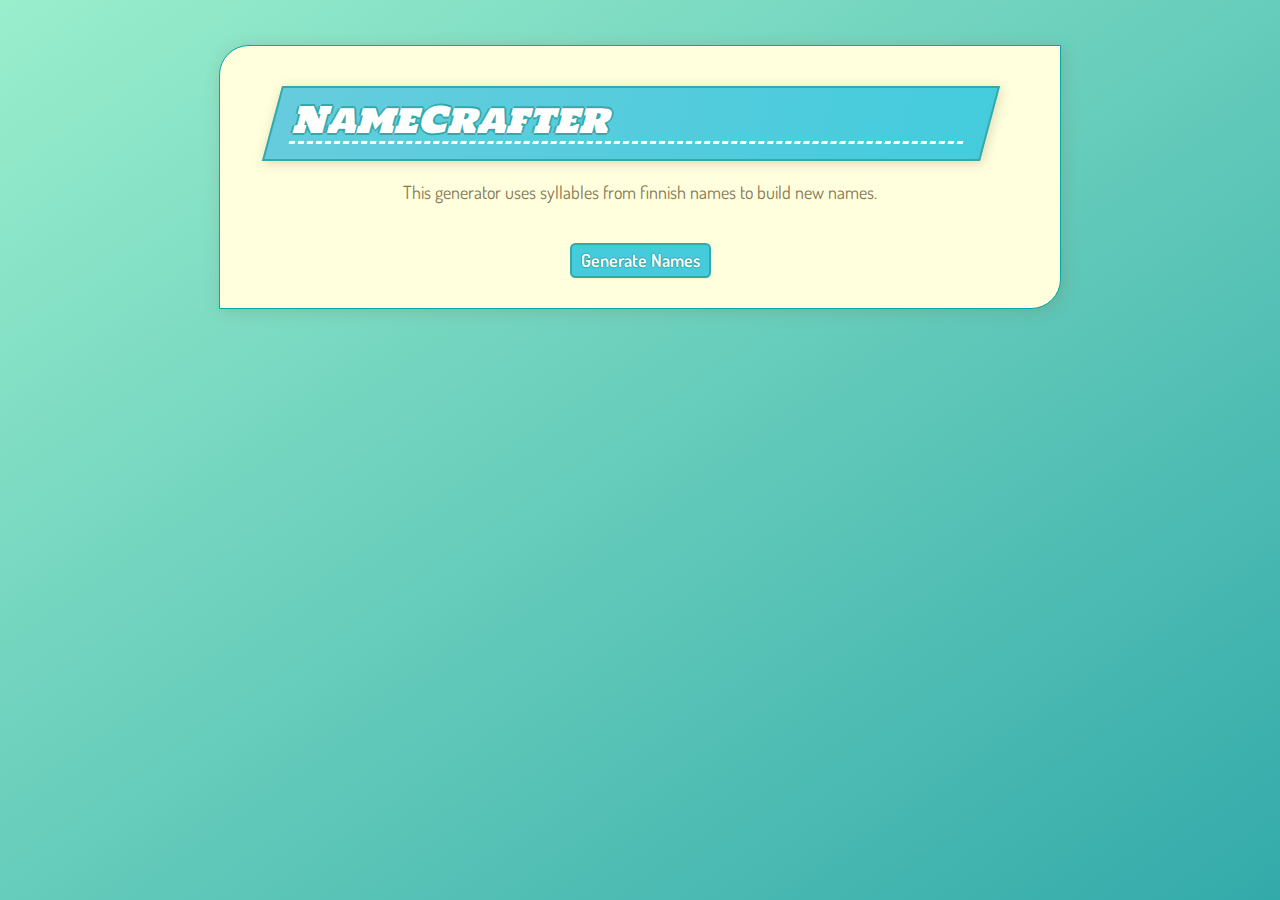
==== index.html @ 1506bfa1 "Initial Commit" ====
<!DOCTYPE html>
<html lang="en">
    <head>
        <meta charset="UTF-8" />
        <title>NameCrafter</title>
        <link rel="preconnect" href="https://fonts.googleapis.com">
        <link rel="preconnect" href="https://fonts.gstatic.com" crossorigin>
        <link href="https://fonts.googleapis.com/css2?family=Dosis:wght@200..800&family=Holtwood+One+SC&display=swap" rel="stylesheet">
        <link rel="stylesheet" href="css/styles.css" />
        <script src="js/jquery-3.7.1.min.js"></script>
        <script src="plugin/namecrafter-1.0.js"></script>
        <script src="js/script.js"></script>
    </head>
    <body>
        <div id="container">
            <h1>NameCrafter</h1>
            <p>This generator uses syllables from finnish names to build new names.</p>
            <div id="mainDiv"></div>
            <br />
            <button id="male_names">Generate Names</button>
        </div>
    </body>
</html>
---- css/styles.css ----
html, body {
    margin: 0;
    padding: 0;
    position: relative;
    min-height: 100%;
}

body {
    color: #875;
    background-color: #9ec;
    background-image: linear-gradient(to bottom right, #9ec, #3aa);
    background-size: 100%; 
    font-family: "Dosis", sans-serif;
    font-optical-sizing: auto;
    font-weight: 400;
    font-style: normal;
    font-size: 18px;
}

#container {
    width: 85%;
    max-width: 800px;
    margin: 2.5em auto 4em;
    padding: 10px 20px 30px;
    background-color: #ffd; 
    text-align: center;
    box-shadow: 2px 2px 15px rgb(136, 119, 85, 0.3);
    border-radius: 30px 0;
    border: solid 1px #0aa;
    
}

button {
    padding: 0.2em 0.5em 0.3em;
    background-color: #4cd;
    border: solid 2px #3aa;
    color: #fff;
    font-family: inherit;
    font-weight: 600;
    font-size: 1em;
    border-radius: 0.3em;
    text-shadow: -1px 0 #3aa, 0 1px #3aa, 1px 0 #3aa, 0 -1px #3aa;
    box-shadow: 1px 1px 2px rgb(136, 119, 85, 0.1);
    transition: background-color 0.5s;
}

button:hover {
    background-color: #5de;
    box-shadow: 1px 1px 2px rgb(136, 119, 85, 0.3);
}

button:active {
    background-color: #3bc;
    border: solid 2px #09a;
    color: #fff;
    box-shadow: 2px 2px 3px rgb(136, 119, 85, 0.5);
}

h1 {
    margin: 30px 50px 20px 32px;
    padding: 10px 20px 5px;
    background-color: #6cd;
    background-image: linear-gradient(to right, #6cd , #4cd);
    color: #fff;
    transform: skewX(-15deg);
    font-family: "Holtwood One SC", serif;
    font-weight: 400;
    font-style: normal;
    font-size: 2em;
    text-align: left;
    text-shadow: -2px 0 #3aa, 0 2px #3aa, 2px 0 #3aa, 0 -2px #3aa;
    border: solid 2px #3aa;
    box-shadow: 2px 2px 10px rgb(136, 119, 85, 0.3);
    line-height: 1.2em;
}

h1::after { 
    content: " ";
    display: block;
    border-bottom: #fff 3px dashed;
    max-height: 0;
    margin: 0 0 10px;
    padding: 0;
    
}
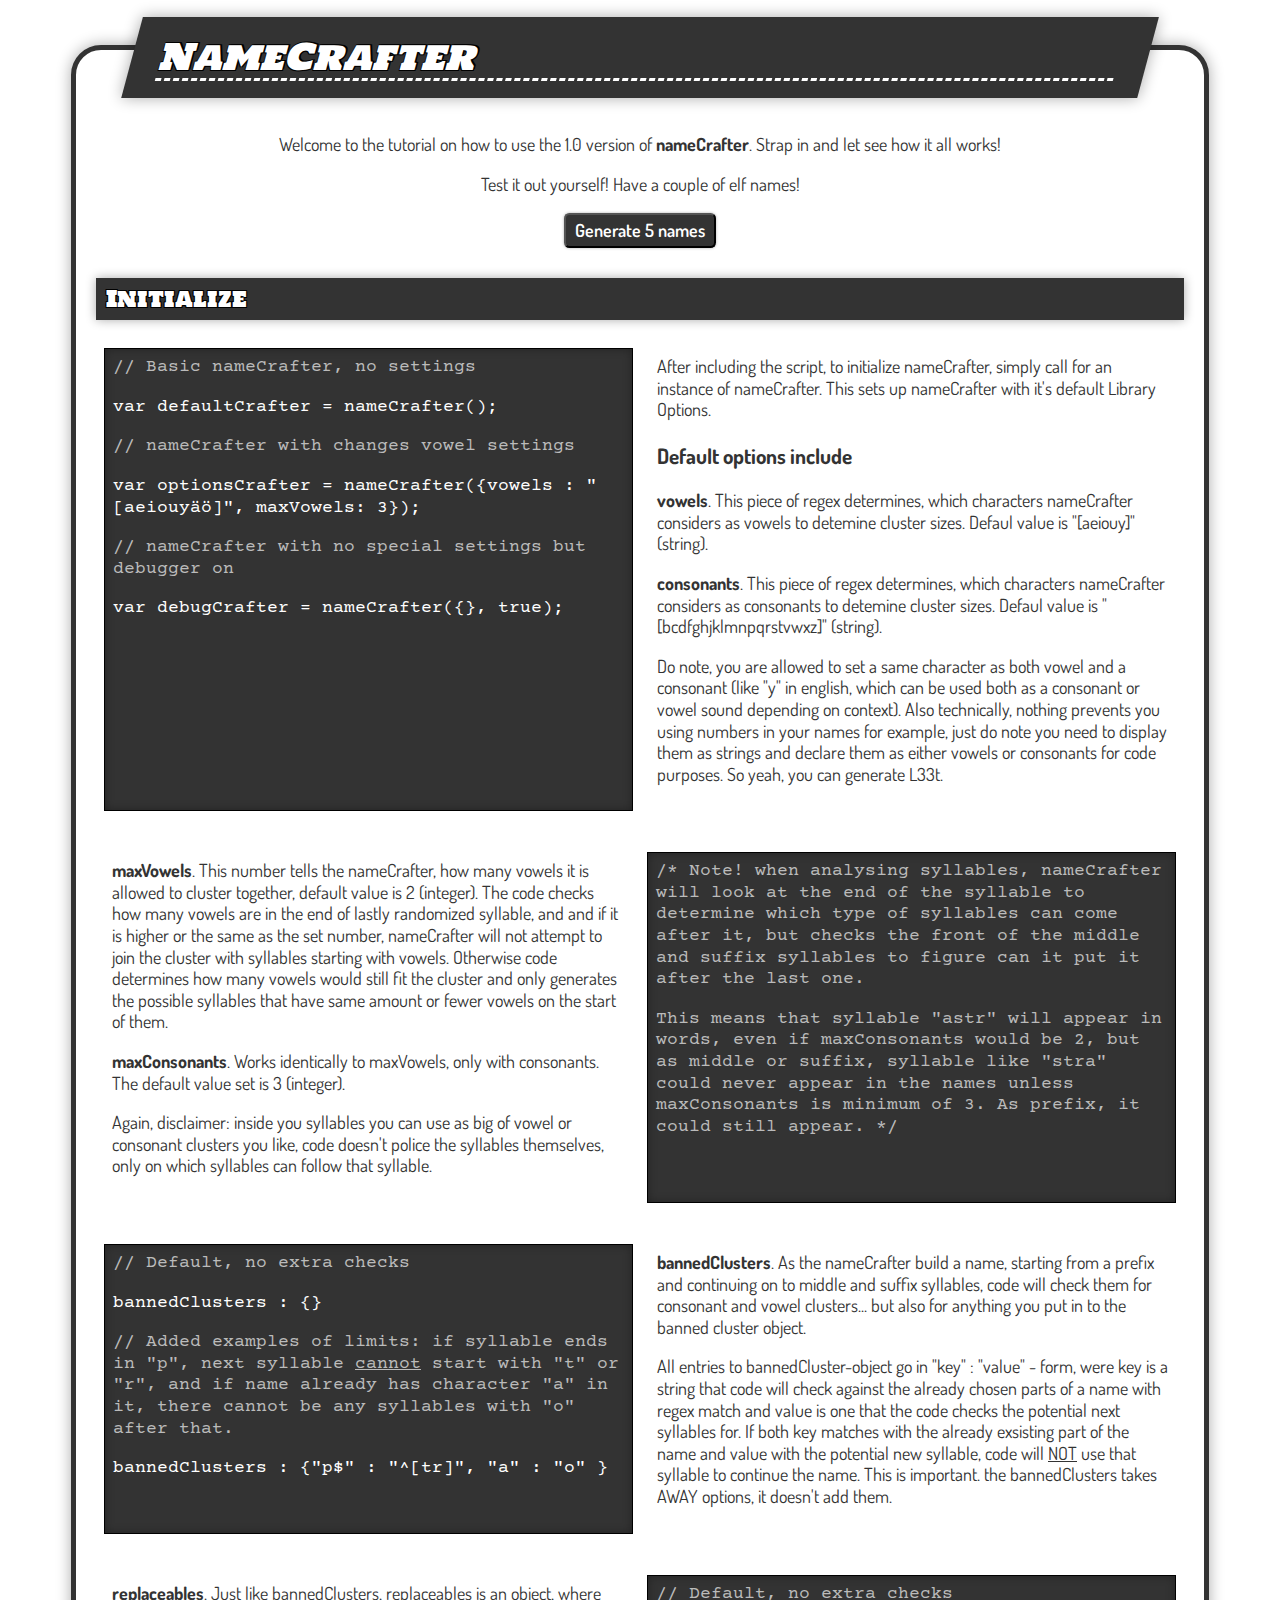
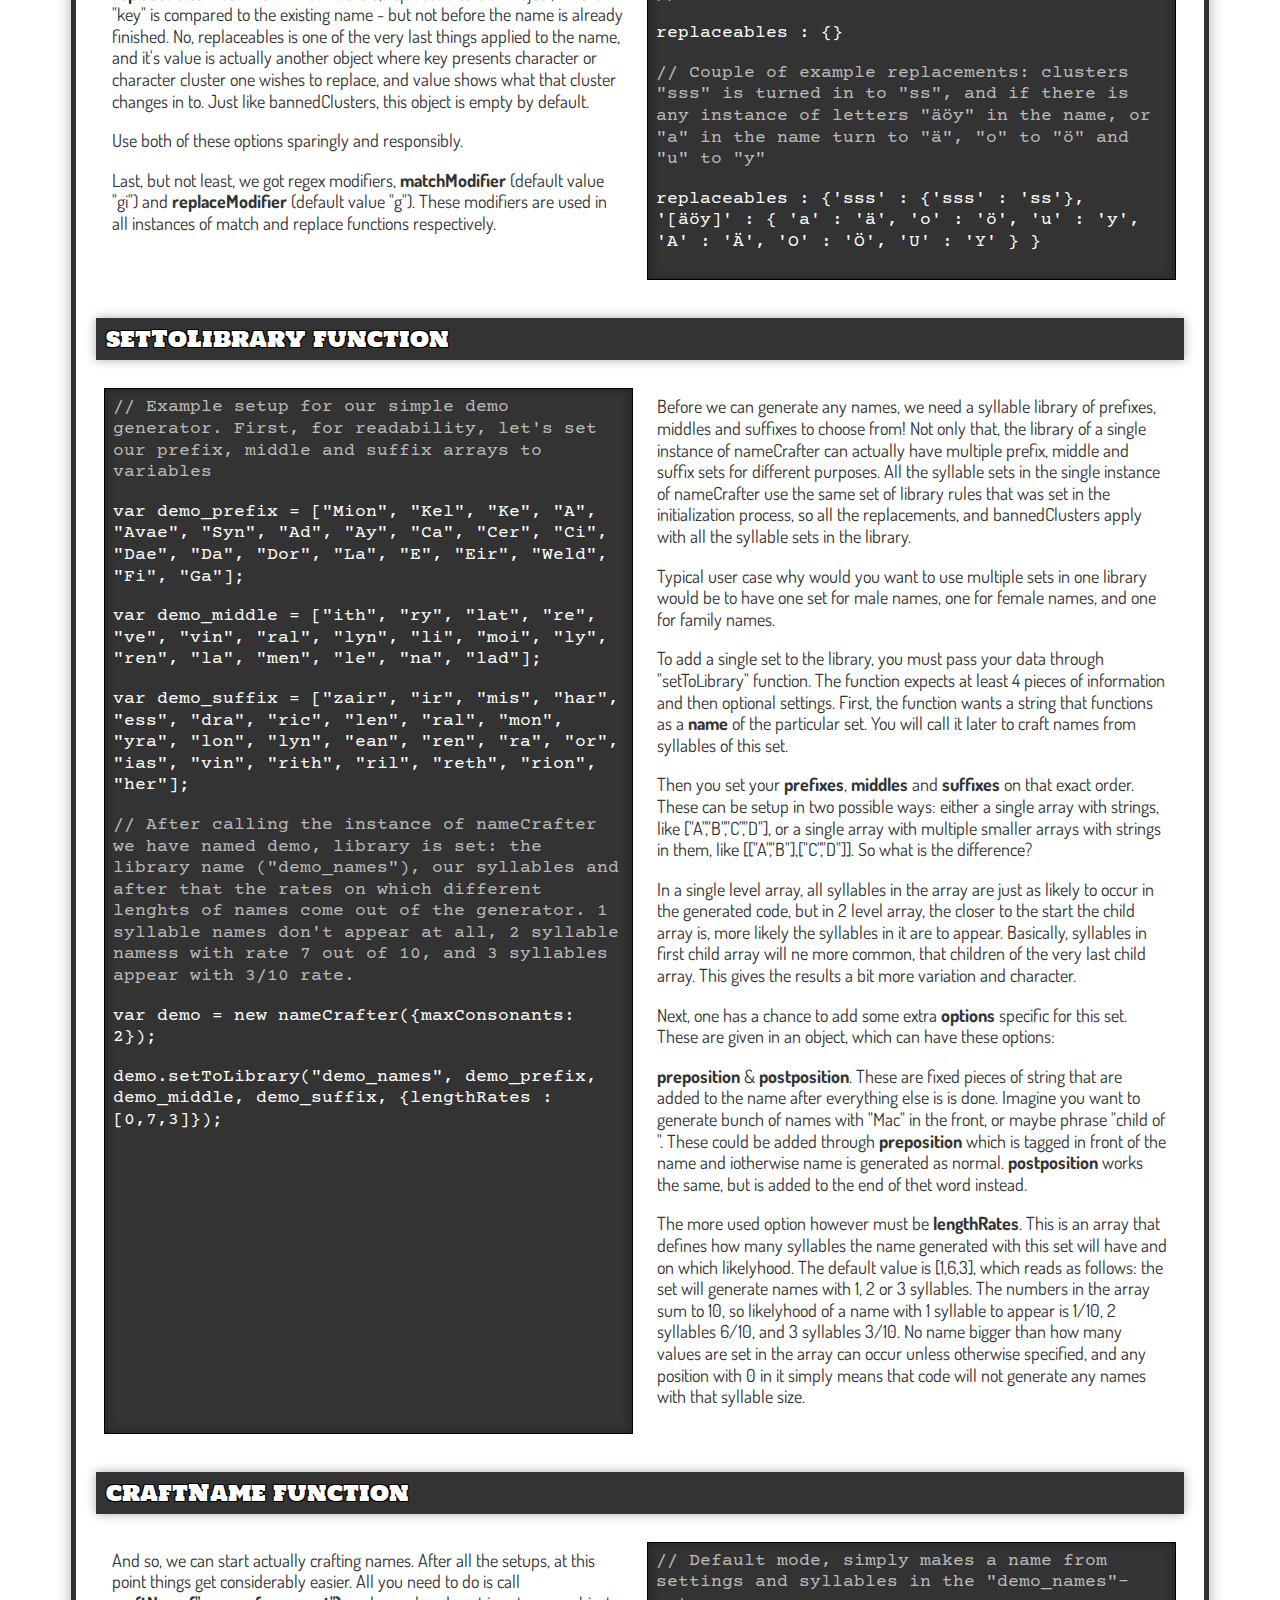
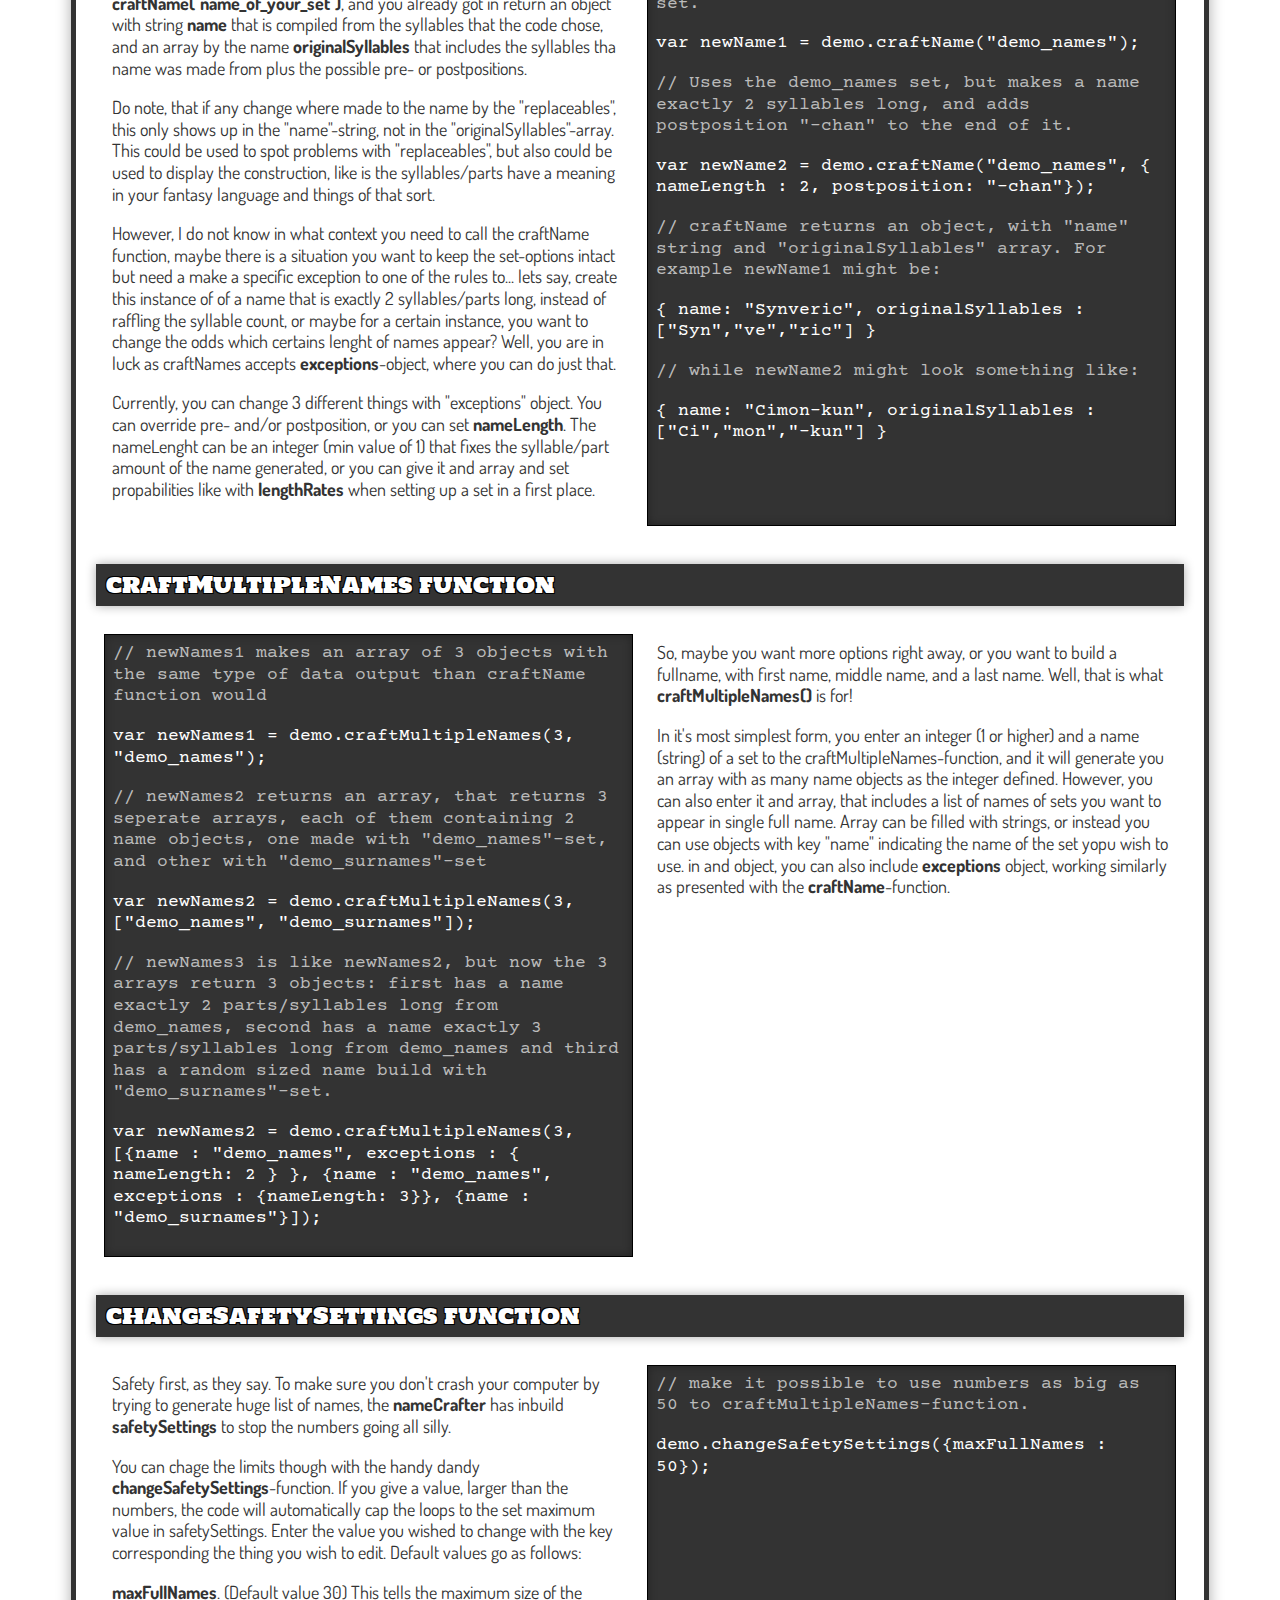
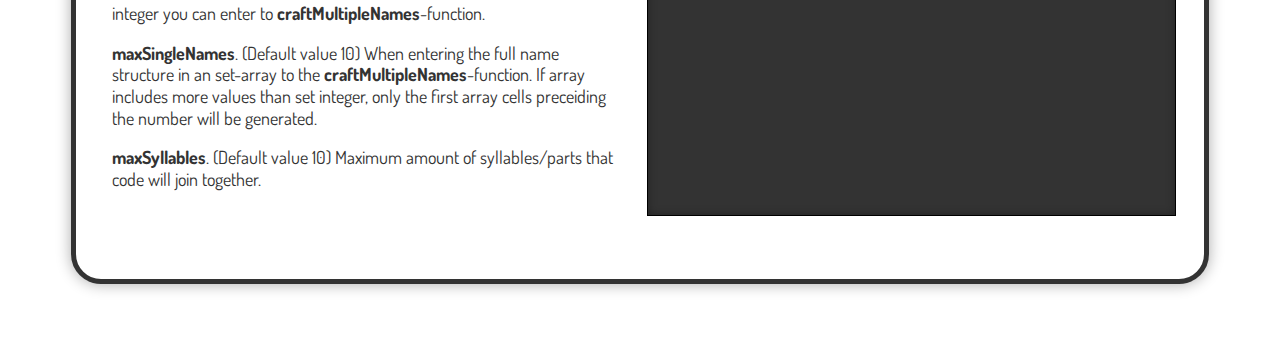
==== commit bbc31360: "Version 1.0" ====
--- a/index.html
+++ b/index.html
@@ -1,23 +1,216 @@
-<!DOCTYPE html>
+<!doctype html>
 <html lang="en">
     <head>
         <meta charset="UTF-8" />
         <title>NameCrafter</title>
-        <link rel="preconnect" href="https://fonts.googleapis.com">
-        <link rel="preconnect" href="https://fonts.gstatic.com" crossorigin>
-        <link href="https://fonts.googleapis.com/css2?family=Dosis:wght@200..800&family=Holtwood+One+SC&display=swap" rel="stylesheet">
+        <link rel="preconnect" href="https://fonts.googleapis.com" />
+        <link rel="preconnect" href="https://fonts.gstatic.com" crossorigin />
+        <link
+            href="https://fonts.googleapis.com/css2?family=Dosis:wght@200..800&family=Courier+Prime&family=Holtwood+One+SC&display=swap"
+            rel="stylesheet" />
         <link rel="stylesheet" href="css/styles.css" />
         <script src="js/jquery-3.7.1.min.js"></script>
         <script src="plugin/namecrafter-1.0.js"></script>
-        <script src="js/script.js"></script>
+        <script src="js/demo.js"></script>
     </head>
     <body>
         <div id="container">
             <h1>NameCrafter</h1>
-            <p>This generator uses syllables from finnish names to build new names.</p>
-            <div id="mainDiv"></div>
-            <br />
-            <button id="male_names">Generate Names</button>
+            <p>
+                Welcome to the tutorial on how to use the 1.0 version of <b>nameCrafter</b>. Strap in and let see how it all works!
+            </p>
+            <p>Test it out yourself! Have a couple of elf names!</p>
+            <div id="intro_demo"></div>
+            <button id="demo_1">Generate 5 names</button>
+            <h2>Initialize</h2>
+            <div class="row">
+                <code class="column">
+                    <p class="comment">// Basic nameCrafter, no settings</p>
+                    <p>var defaultCrafter = nameCrafter();</p>
+                    <p class="comment">// nameCrafter with changes vowel settings</p>
+                    <p>var optionsCrafter = nameCrafter({vowels : "[aeiouyäö]", maxVowels: 3});</p>
+                    <p class="comment">// nameCrafter with no special settings but debugger on</p>
+                    <p>var debugCrafter = nameCrafter({}, true);</p>
+                </code>
+                <div class="column">
+                    <p>
+                        After including the script, to initialize nameCrafter, simply call for an instance of nameCrafter. This sets up nameCrafter with it's default Library Options.
+                    </p>
+                    <h3>Default options include</h3>
+                    <p>
+                        <b>vowels</b>. This piece of regex determines, which characters nameCrafter considers as vowels to detemine cluster sizes. Defaul value is "[aeiouy]" (string).
+                    </p>
+                    <p>
+                        <b>consonants</b>. This piece of regex determines, which characters nameCrafter considers as consonants to detemine cluster sizes. Defaul value is "[bcdfghjklmnpqrstvwxz]" (string).
+                    </p>
+                    <p>
+                        Do note, you are allowed to set a same character as both vowel and a consonant (like "y" in english, which can be used both as a consonant or vowel sound depending on context). Also technically, nothing prevents you using numbers in your names for example, just do note you need to display them as strings and declare them as either vowels or consonants for code purposes. So yeah, you can generate L33t.
+                    </p>
+                </div>
+            </div>
+            <div class="row">
+                <div class="column">
+                    <p>
+                        <b>maxVowels</b>. This number tells the nameCrafter, how many vowels it is allowed to cluster together, default value is 2 (integer). The code checks how many vowels are in the end of lastly randomized syllable, and and if it is higher or the same as the set number, nameCrafter will not attempt to join the cluster with syllables starting with vowels. Otherwise code determines how many vowels would still fit the cluster and only generates the possible syllables that have same amount or fewer vowels on the start of them.  
+                    </p>
+                    <p>
+                        <b>maxConsonants</b>. Works identically to maxVowels, only with consonants. The default value set is 3 (integer).
+                    </p>
+                    <p>Again, disclaimer: inside you syllables you can use as big of vowel or consonant clusters you like, code doesn't police the syllables themselves, only on which syllables can follow that syllable.</p>
+                </div>
+                <code class="column">
+                    <p class="comment">/* Note! when analysing syllables, nameCrafter will look at the end of the syllable to determine which type of syllables can come after it, but checks the front of the middle and suffix syllables to figure can it put it after the last one.</p>
+                    <p class="comment"> This means that syllable "astr" will appear in words, even if maxConsonants would be 2, but as middle or suffix, syllable like "stra" could never appear in the names unless maxConsonants is minimum of 3. As prefix, it could still appear. */</p> 
+                </code>
+            </div>
+            <div class="row">
+                <code class="column">
+                    <p class="comment">// Default, no extra checks </p>
+                    <p>bannedClusters : {}</p>
+                    <p class="comment">// Added examples of limits: if syllable ends in "p", next syllable <u>cannot</u> start with "t" or "r", and if name already has character "a" in it, there cannot be any syllables with "o" after that.</p>
+                    <p>bannedClusters : {"p$" : "^[tr]", "a" : "o" }
+                    </p>
+                </code>
+                <div class="column">
+                    <p>
+                        <b>bannedClusters</b>. As the nameCrafter build a name, starting from a prefix and continuing on to middle and suffix syllables, code will check them for consonant and vowel clusters... but also for anything you put in to the banned cluster object. 
+                    </p>
+                    <p>
+                        All entries to bannedCluster-object go in "key" : "value" - form, were key is a string that code will check against the already chosen parts of a name with regex match and value is one that the code checks the potential next syllables for. If both key matches with the already exsisting part of the name and value with the potential new syllable, code will <u>NOT</u> use that syllable to continue the name. This is important. the bannedClusters takes AWAY options, it doesn't add them.
+                    </p>
+                </div>
+            </div>
+            <div class="row">
+                <div class="column">
+                    <p>
+                        <b>replaceables</b>. Just like bannedClusters, replaceables is an object, where "key" is compared to the existing name - but not before the name is already finished. No, replaceables is one of the very last things applied to the name, and it's value is actually another object where key presents character or character cluster one wishes to replace, and value shows what that cluster changes in to. Just like bannedClusters, this object is empty by default.
+                    </p>
+                    <p>
+                        Use both of these options sparingly and responsibly.
+                    </p>
+                    <p>
+                        Last, but not least, we got regex modifiers, <b>matchModifier</b> (default value "gi") and <b>replaceModifier</b> (default value "g"). These modifiers are used in all instances of match and replace functions respectively.
+                    </p>
+                </div>
+                <code class="column">
+                    <p class="comment">// Default, no extra checks </p>
+                    <p>replaceables : {}</p>
+                    <p class="comment">// Couple of example replacements: clusters "sss" is turned in to "ss", and if there is any instance of letters "äöy" in the name, or "a" in the name turn to "ä", "o" to "ö" and "u" to "y"</p>
+                    <p>replaceables : {'sss' : {'sss' : 'ss'}, '[äöy]' : { 'a' : 'ä', 'o' : 'ö', 'u' : 'y', 'A' : 'Ä', 'O' : 'Ö', 'U' : 'Y' } }</p>
+                </code>
+            </div>
+            <h2>setToLibrary function</h2>
+            <div class="row">
+                <code class="column">
+                    <p class="comment">// Example setup for our simple demo generator. First, for readability, let's set our prefix, middle and suffix arrays to variables</p>
+                    <p>
+                        var demo_prefix = ["Mion", "Kel", "Ke", "A", "Avae", "Syn", "Ad", "Ay", "Ca", "Cer", "Ci", "Dae", "Da", "Dor", "La", "E", "Eir", "Weld", "Fi", "Ga"];
+                    </p>
+                    <p>
+                        var demo_middle = ["ith", "ry", "lat", "re", "ve", "vin", "ral", "lyn", "li", "moi", "ly", "ren", "la", "men", "le", "na", "lad"];
+                    </p>
+                    <p>
+                        var demo_suffix = ["zair", "ir", "mis", "har", "ess", "dra", "ric", "len", "ral", "mon", "yra", "lon", "lyn", "ean", "ren", "ra", "or", "ias", "vin", "rith", "ril", "reth", "rion", "her"];
+                    </p>
+                    <p class="comment">// After calling the instance of nameCrafter we have named demo, library is set: the library name ("demo_names"), our syllables and after that the rates on which different lenghts of names come out of the generator. 1 syllable names don't appear at all, 2 syllable namess with rate 7 out of 10, and 3 syllables appear with 3/10 rate.</p>
+                    <p>
+                        var demo = new nameCrafter({maxConsonants: 2});
+                    </p>
+                    <p>
+                        demo.setToLibrary("demo_names", demo_prefix, demo_middle, demo_suffix, {lengthRates : [0,7,3]});
+                    </p>
+                </code>
+                <div class="column">
+                    <p>
+                        Before we can generate any names, we need a syllable library of prefixes, middles and suffixes to choose from! Not only that, the library of a single instance of nameCrafter can actually have multiple prefix, middle and suffix sets for different purposes. All the syllable sets in the single instance of nameCrafter use the same set of library rules that was set in the initialization process, so all the replacements, and bannedClusters apply with all the syllable sets in the library.
+                    </p>
+                    <p>
+                        Typical user case why would you want to use multiple sets in one library would be to have one set for male names, one for female names, and one for family names. 
+                    </p>
+                    <p>
+                        To add a single set to the library, you must pass your data through "setToLibrary" function. The function expects at least 4 pieces of information and then optional settings. First, the function wants a string that functions as a <b>name</b> of the particular set. You will call it later to craft names from syllables of this set.
+                    </p>
+                    <p>
+                        Then you set your <b>prefixes</b>, <b>middles</b> and <b>suffixes</b> on that exact order. These can be setup in two possible ways: either a single array with strings, like ["A","B","C","D"], or a single array with multiple smaller arrays with strings in them, like [["A","B"],["C","D"]]. So what is the difference?
+                    </p>
+                    <p>
+                        In a single level array, all syllables in the array are just as likely to occur in the generated code, but in 2 level array, the closer to the start the child array is, more likely the syllables in it are to appear. Basically, syllables in first child array will ne more common, that children of the very last child array. This gives the results a bit more variation and character.
+                    </p>
+                    <p>
+                        Next, one has a chance to add some extra <b>options</b> specific for this set. These are given in an object, which can have these options: 
+                    </p>
+                    <p>
+                        <b>preposition</b> & <b>postposition</b>. These are fixed pieces of string that are added to the name after everything else is is done. Imagine you want to generate bunch of names with "Mac" in the front, or maybe phrase "child of ". These could be added through <b>preposition</b> which is tagged in front of the name and iotherwise name is generated as normal. <b>postposition</b> works the same, but is added to the end of thet word instead.
+                    </p>
+                    <p>
+                        The more used option however must be <b>lengthRates</b>. This is an array that defines how many syllables the name generated with this set will have and on which likelyhood. The default value is [1,6,3], which reads as follows: the set will generate names with 1, 2 or 3 syllables. The numbers in the array sum to 10, so likelyhood of a name with 1 syllable to appear is 1/10, 2 syllables 6/10, and 3 syllables 3/10. No name bigger than how many values are set in the array can occur unless otherwise specified, and any position with 0 in it simply means that code will not generate any names with that syllable size. 
+                    </p>
+                </div>
+            </div>
+            <h2>craftName function</h2>
+            <div class="row">
+                <div class="column">
+                    <p>
+                        And so, we can start actually crafting names. After all the setups, at this point things get considerably easier. All you need to do is call <b>craftName("name_of_your_set")</b>, and you already got in return an object with string <b>name</b> that is compiled from the syllables that the code chose, and an array by the name <b>originalSyllables</b> that includes the syllables tha name was made from plus the possible pre- or postpositions.
+                    </p>
+                    <p>
+                        Do note, that if any change where made to the name by the "replaceables", this only shows up in the "name"-string, not in the "originalSyllables"-array. This could be used to spot problems with "replaceables", but also could be used to display the construction, like is the syllables/parts have a meaning in your fantasy language and things of that sort. 
+                    </p>
+                    <p>
+                        However, I do not know in what context you need to call the craftName function, maybe there is a situation you want to keep the set-options intact but need a make a specific exception to one of the rules to... lets say, create this instance of of a name that is exactly 2 syllables/parts long, instead of raffling the syllable count, or maybe for a certain instance, you want to change the odds which certains lenght of names appear? Well, you are in luck as craftNames accepts <b>exceptions</b>-object, where you can do just that.
+                    </p>
+                    <p>
+                        Currently, you can change 3 different things with "exceptions" object. You can override pre- and/or postposition, or you can set <b>nameLength</b>. The nameLenght can be an integer (min value of 1) that fixes the syllable/part amount of the name generated, or you can give it and array and set propabilities like with <b>lengthRates</b> when setting up a set in a first place. 
+                    </p>
+                </div>
+                <code class="column">
+                    <p class="comment">// Default mode, simply makes a name from settings and syllables in the "demo_names"-set.</p>
+                    <p>
+                        var newName1 = demo.craftName("demo_names");
+                    </p>
+                    <p class="comment">// Uses the demo_names set, but makes a name exactly 2 syllables long, and adds postposition "-chan" to the end of it.</p>
+                    <p>
+                        var newName2 = demo.craftName("demo_names", { nameLength : 2, postposition: "-chan"});
+                    </p>
+                    <p class="comment">// craftName returns an object, with "name" string and "originalSyllables" array. For example newName1 might be:</p>
+                    <p>{ name: "Synveric", originalSyllables : ["Syn","ve","ric"] }</p>
+                    <p class="comment">// while newName2 might look something like:</p>
+                    <p>{ name: "Cimon-kun", originalSyllables : ["Ci","mon","-kun"] }</p>
+                </code>
+            </div>
+            <h2>craftMultipleNames function</h2>
+            <div class="row">
+                <code class="column">
+                    <p class="comment">// newNames1 makes an array of 3 objects with the same type of data output than craftName function would</p>
+                    <p>var newNames1 = demo.craftMultipleNames(3, "demo_names");</p>
+                    <p class="comment">// newNames2 returns an array, that returns 3 seperate arrays, each of them containing 2 name objects, one made with "demo_names"-set, and other with "demo_surnames"-set</p>
+                    <p>var newNames2 = demo.craftMultipleNames(3, ["demo_names", "demo_surnames"]);</p>
+                    <p class="comment">// newNames3 is like newNames2, but now the 3 arrays return 3 objects: first has a name exactly 2 parts/syllables long from demo_names, second has a name exactly 3 parts/syllables long from demo_names and third has a random sized name build with "demo_surnames"-set.</p>
+                    <p>var newNames2 = demo.craftMultipleNames(3, [{name : "demo_names", exceptions : { nameLength: 2 } }, {name : "demo_names", exceptions : {nameLength: 3}}, {name : "demo_surnames"}]);</p>
+                </code>
+                <div class="column">
+                    <p>
+                        So, maybe you want more options right away, or you want to build a fullname, with first name, middle name, and a last name. Well, that is what <b>craftMultipleNames()</b> is for! 
+                    </p>
+                    <p>
+                        In it's most simplest form, you enter an integer (1 or higher) and a name (string) of a set to the craftMultipleNames-function, and it will generate you an array with as many name objects as the integer defined. However, you can also enter it and array, that includes a list of names of sets you want to appear in single full name. Array can be filled with strings, or instead you can use objects with key "name" indicating the name of the set yopu wish to use. in and object, you can also include <b>exceptions</b> object, working similarly as presented with the <b>craftName</b>-function.
+                    </p>
+                </div>
+            </div>
+            <h2>changeSafetySettings function</h2>
+            <div class="row">
+                <div class="column">
+                    <p>Safety first, as they say. To make sure you don't crash your computer by trying to generate huge list of names, the <b>nameCrafter</b> has inbuild <b>safetySettings</b> to stop the numbers going all silly.</p>
+                    <p>You can chage the limits though with the handy dandy <b>changeSafetySettings</b>-function. If you give a value, larger than the numbers, the code will automatically cap the loops to the set maximum value in safetySettings. Enter the value you wished to change with the key corresponding the thing you wish to edit. Default values go as follows:</p>
+                    <p><b>maxFullNames</b>. (Default value 30) This tells the maximum size of the integer you can enter to <b>craftMultipleNames</b>-function.</p>
+                    <p><b>maxSingleNames</b>. (Default value 10) When entering the full name structure in an set-array to the <b>craftMultipleNames</b>-function. If array includes more values than set integer, only the first array cells preceiding the number will be generated.</p>
+                    <p><b>maxSyllables</b>. (Default value 10) Maximum amount of syllables/parts that code will join together.</p>
+                </div>
+                <code class="column">
+                    <p class="comment">// make it possible to use numbers as big as 50 to craftMultipleNames-function.</p>
+                    <p>demo.changeSafetySettings({maxFullNames : 50});</p>
+                </code>
+            </div>
         </div>
     </body>
 </html>
--- a/css/styles.css
+++ b/css/styles.css
@@ -1,4 +1,18 @@
-html, body {
+/* Variables */
+
+:root {
+    --black: #333;
+    --light_grey: #bbb;
+    --pure_white: #fff;
+    --pure_black: #000;
+    --dark_grey: #555;
+    --shadow: rgb(0, 0, 0, 0.33);
+}
+
+/* Base elements */
+
+html,
+body {
     margin: 0;
     padding: 0;
     position: relative;
@@ -6,10 +20,9 @@
 }
 
 body {
-    color: #875;
-    background-color: #9ec;
-    background-image: linear-gradient(to bottom right, #9ec, #3aa);
-    background-size: 100%; 
+    color: var(--black);
+    background-color: var(--pure_white);
+    background-size: 100%;
     font-family: "Dosis", sans-serif;
     font-optical-sizing: auto;
     font-weight: 400;
@@ -17,69 +30,122 @@
     font-size: 18px;
 }
 
-#container {
-    width: 85%;
-    max-width: 800px;
-    margin: 2.5em auto 4em;
-    padding: 10px 20px 30px;
-    background-color: #ffd; 
-    text-align: center;
-    box-shadow: 2px 2px 15px rgb(136, 119, 85, 0.3);
-    border-radius: 30px 0;
-    border: solid 1px #0aa;
-    
-}
-
-button {
-    padding: 0.2em 0.5em 0.3em;
-    background-color: #4cd;
-    border: solid 2px #3aa;
-    color: #fff;
-    font-family: inherit;
-    font-weight: 600;
-    font-size: 1em;
-    border-radius: 0.3em;
-    text-shadow: -1px 0 #3aa, 0 1px #3aa, 1px 0 #3aa, 0 -1px #3aa;
-    box-shadow: 1px 1px 2px rgb(136, 119, 85, 0.1);
-    transition: background-color 0.5s;
-}
-
-button:hover {
-    background-color: #5de;
-    box-shadow: 1px 1px 2px rgb(136, 119, 85, 0.3);
-}
-
-button:active {
-    background-color: #3bc;
-    border: solid 2px #09a;
-    color: #fff;
-    box-shadow: 2px 2px 3px rgb(136, 119, 85, 0.5);
-}
+/* Text Elements */
 
 h1 {
-    margin: 30px 50px 20px 32px;
-    padding: 10px 20px 5px;
-    background-color: #6cd;
-    background-image: linear-gradient(to right, #6cd , #4cd);
-    color: #fff;
+    margin: -1.2em 1em 1em;
+    padding: 0.5em 0.8em 0.2em;
+    background-color: var(--black);
+    color: var(--pure_white);
     transform: skewX(-15deg);
     font-family: "Holtwood One SC", serif;
     font-weight: 400;
     font-style: normal;
     font-size: 2em;
     text-align: left;
-    text-shadow: -2px 0 #3aa, 0 2px #3aa, 2px 0 #3aa, 0 -2px #3aa;
-    border: solid 2px #3aa;
-    box-shadow: 2px 2px 10px rgb(136, 119, 85, 0.3);
+    box-shadow: 0 0 15px var(--shadow);
     line-height: 1.2em;
+    text-shadow: -1px -1px 0 var(--pure_black), 1px -1px 0 var(--pure_black), -1px 1px 0 var(--pure_black), 1px 1px 0 var(--pure_black);
 }
 
-h1::after { 
+h1::after {
     content: " ";
     display: block;
-    border-bottom: #fff 3px dashed;
+    border-bottom: var(--pure_white) 3px dashed;
     max-height: 0;
     margin: 0 0 10px;
     padding: 0;
-    
 }
+
+h2 {
+    text-align: left;
+    font-family: "Holtwood One SC", serif;
+    font-weight: 400;
+    font-style: normal;
+    font-size: 1.2em;
+    margin: 30px 0 20px;
+    padding: 8px 10px;
+    background-color: var(--black);
+    color: var(--pure_white);
+    box-shadow: 0 0 10px var(--shadow);
+    line-height: 1.2em;
+    text-shadow: -1px -1px 0 var(--pure_black), 1px -1px 0 var(--pure_black), -1px 1px 0 var(--pure_black), 1px 1px 0 var(--pure_black);
+}
+
+p {
+    line-height: 1.2em;
+    margin: 0 0 1em;
+}
+
+/* Wrappers */
+
+#container {
+    width: 85%;
+    max-width: 1200px;
+    margin: 2.5em auto 4em;
+    padding: 10px 20px 30px;
+    background-color: var(--pure_white);
+    text-align: center;
+    box-shadow: 0 0 15px var(--shadow);
+    border-radius: 30px;
+    border: solid 5px var(--black);
+}
+
+.row {
+    display: flex;
+    margin: 0 0 25px;
+    flex-direction: row;
+}
+
+.column {
+    flex: 50%;
+    text-align: left;
+    padding: 8px;
+    min-height: 100%;
+    margin: 8px;
+}
+
+@media screen and (max-width: 800px) {
+    .row {
+        flex-direction: column;
+        margin: 0 0 10px;
+    }
+}
+
+code {
+    font-family: "Courier Prime", monospace;
+    font-weight: 400;
+    font-style: normal;
+    background-color: var(--black);
+    color: var(--pure_white);
+    margin: 0 0 1em;
+    box-shadow: 0 0 10px var(--shadow) inset;
+    border: solid 1px var(--pure_black);
+}
+
+.comment {
+    color: var(--light_grey);
+}
+
+/* Form Elements */
+
+button {
+    padding: 0.2em 0.5em 0.3em;
+    background-color: var(--black);
+    color: var(--pure_white);
+    font-family: inherit;
+    font-weight: 600;
+    font-size: 1em;
+    border-radius: 0.3em;
+    box-shadow: 0 0 3px var(--shadow);
+    transition: background-color 0.5s;
+}
+
+button:hover {
+    background-color: var(--dark_grey);
+}
+
+button:active {
+    background-color: var(--pure_black);
+    color: var(--pure_white);
+}
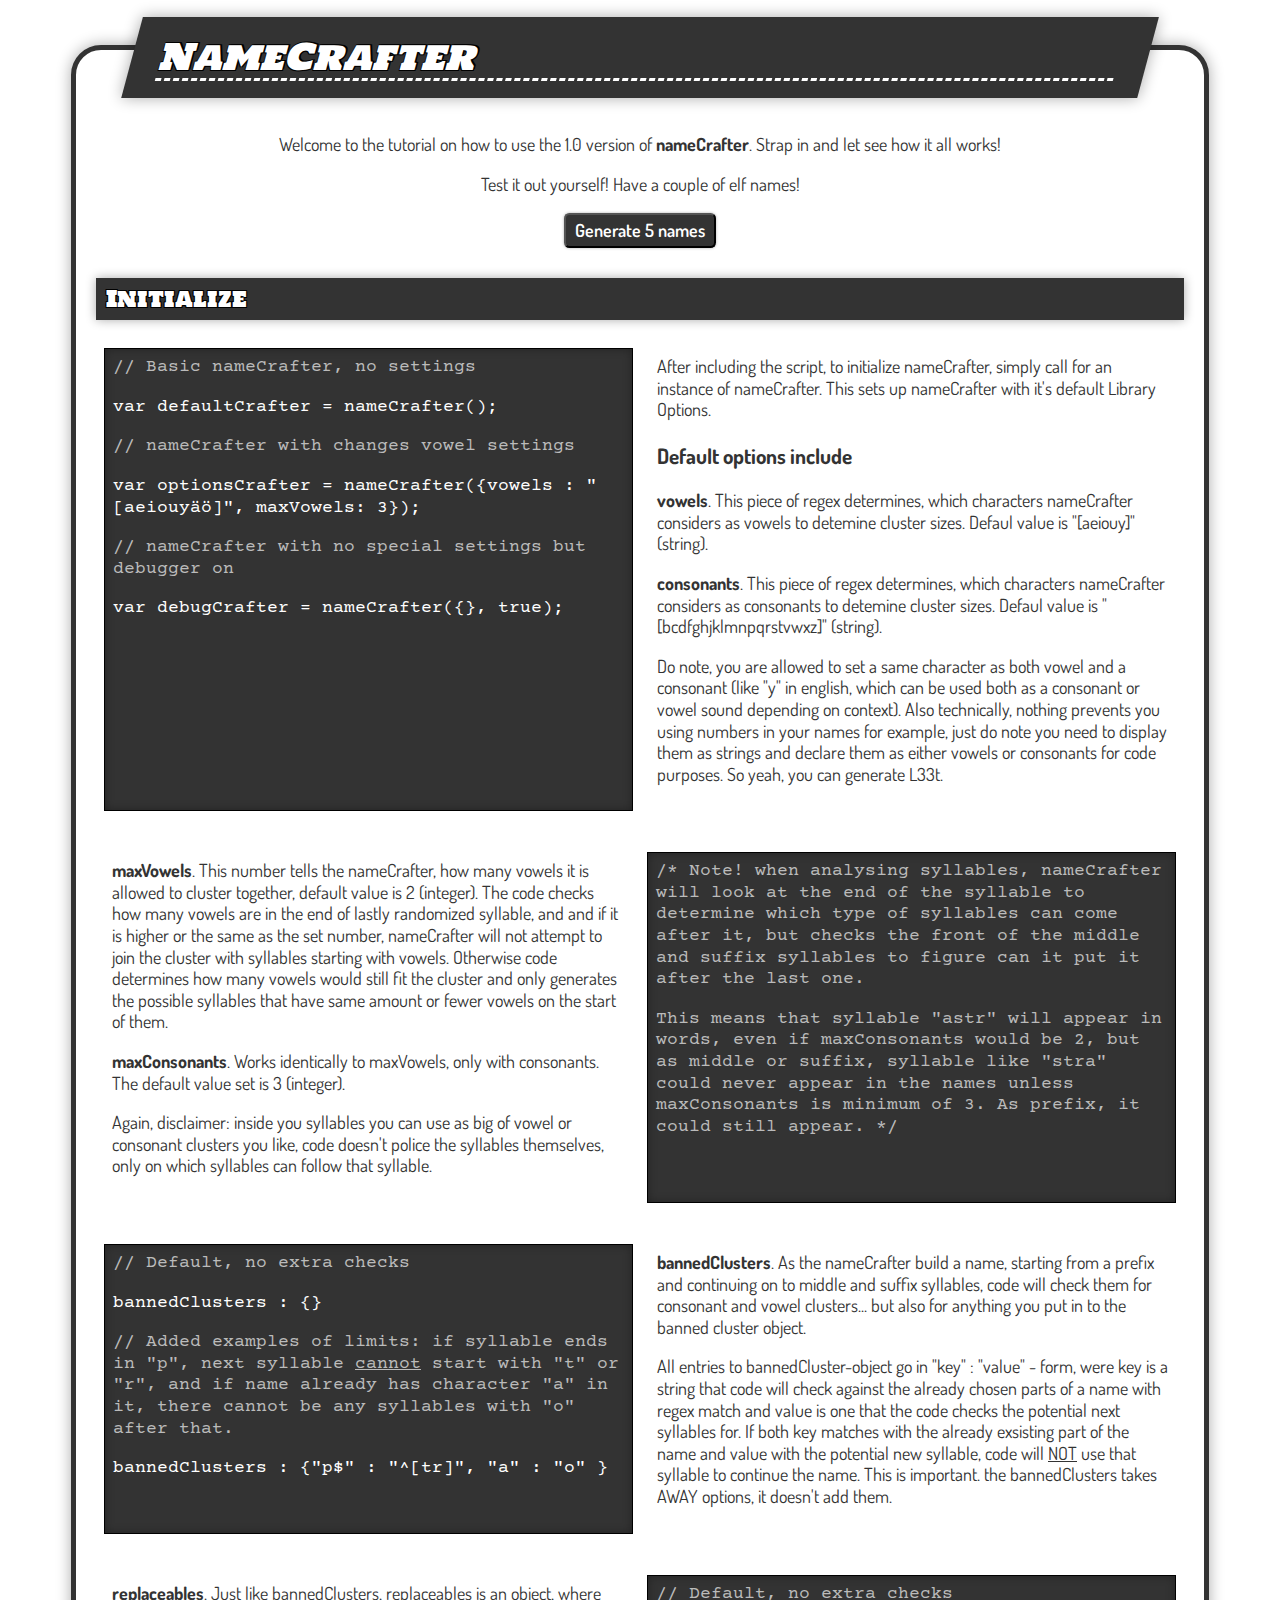
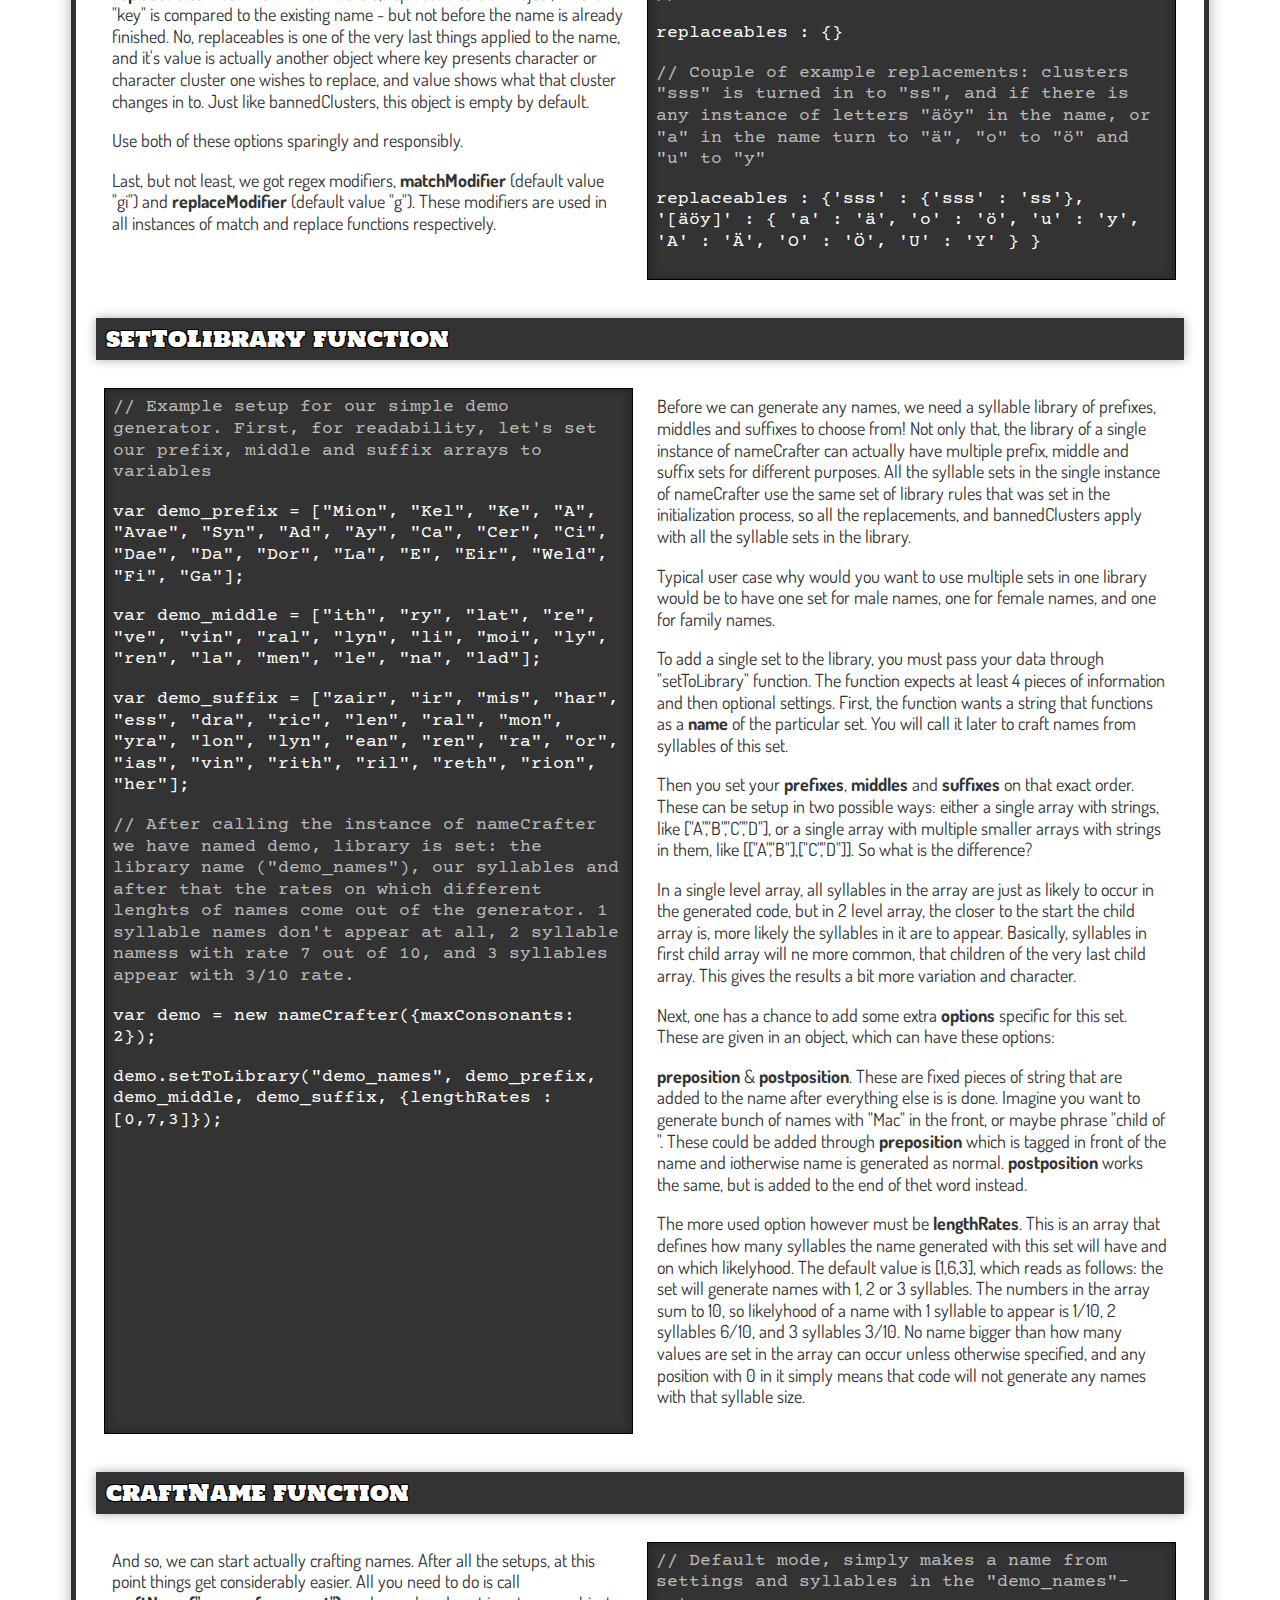
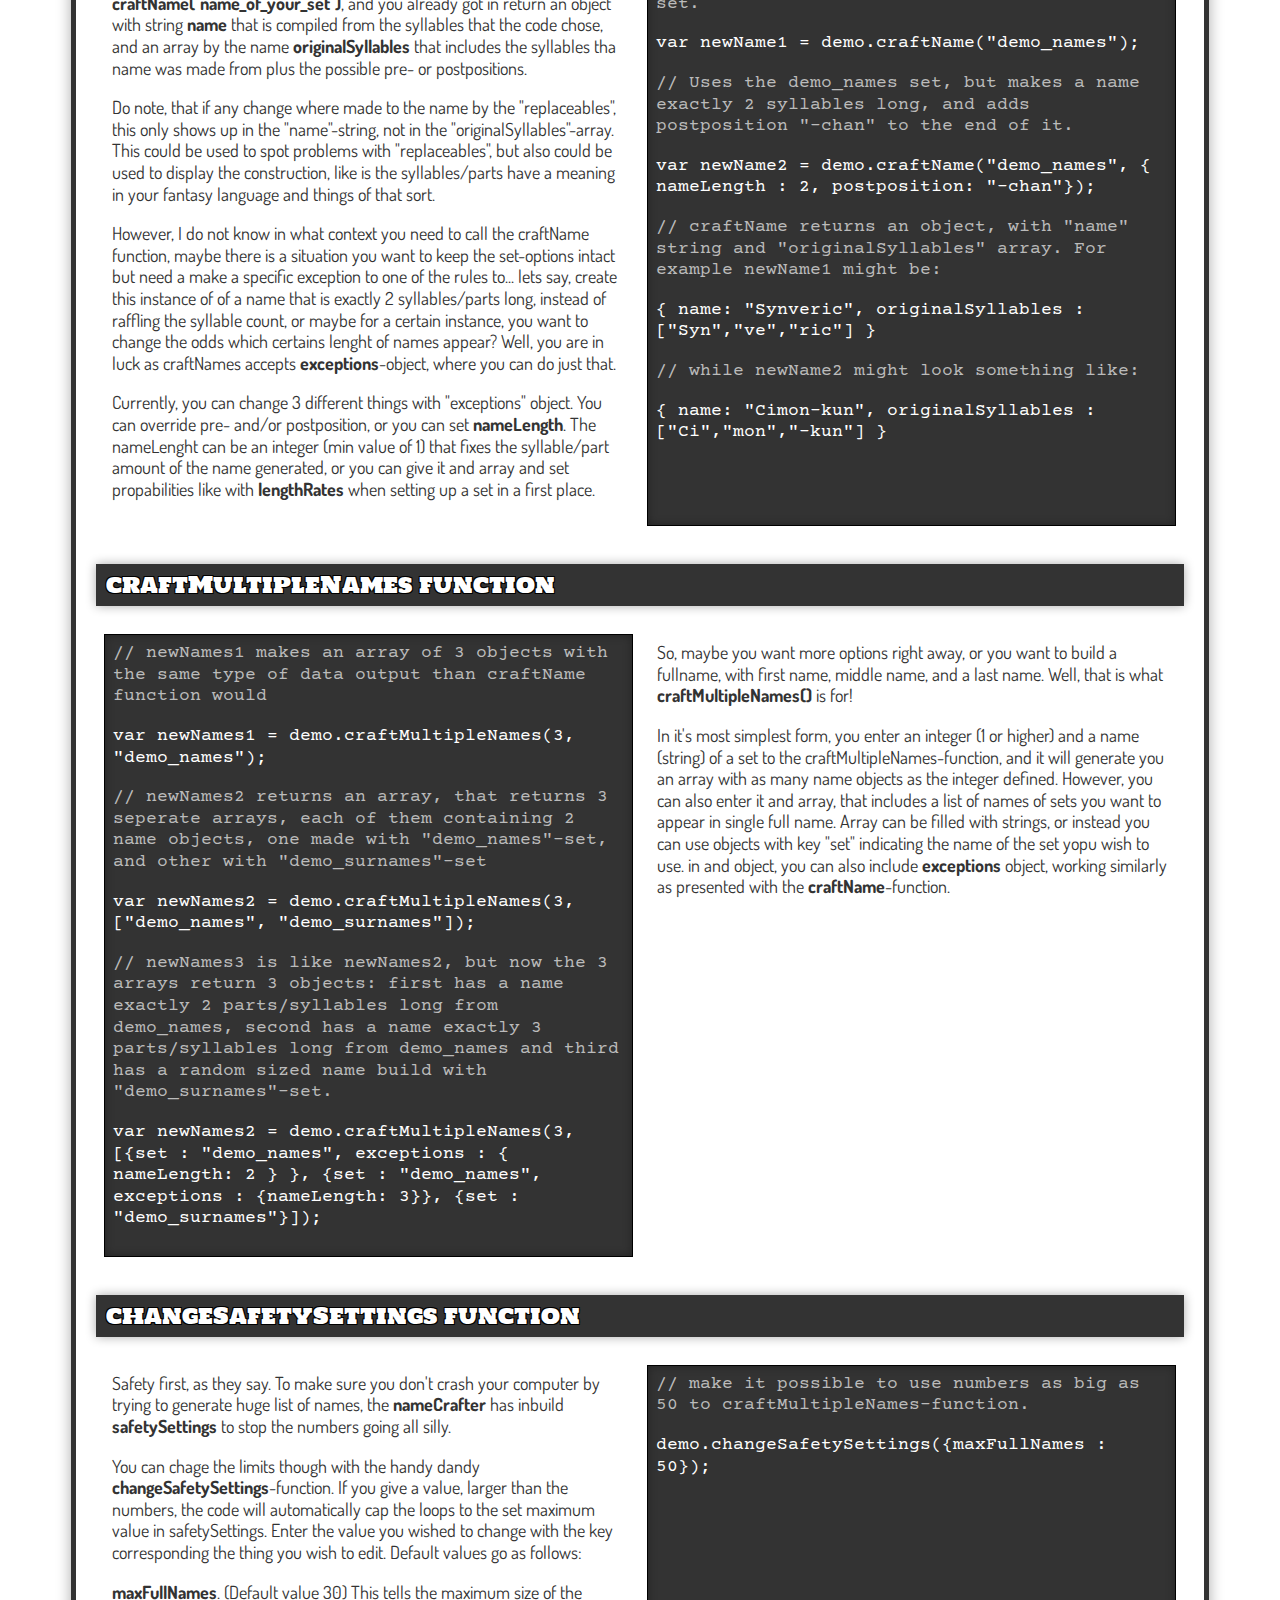
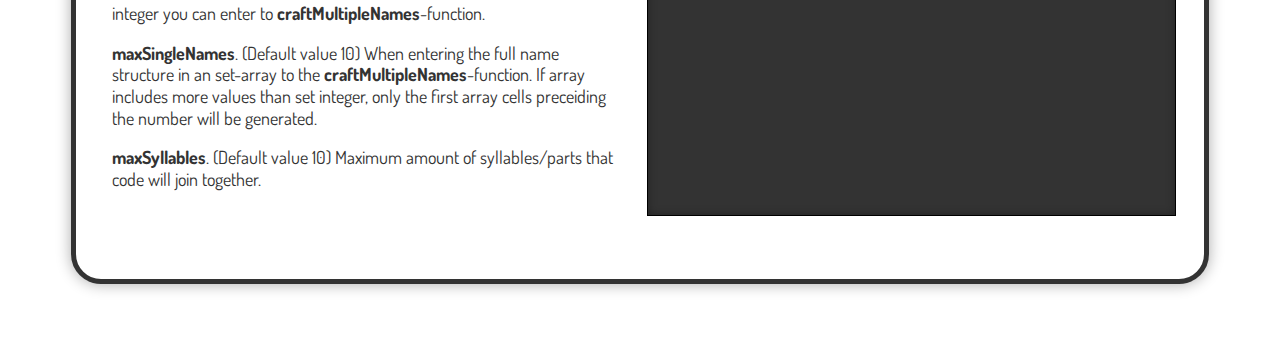
==== commit 7cd5d405: "Quick fixs" ====
--- a/index.html
+++ b/index.html
@@ -186,14 +186,14 @@
                     <p class="comment">// newNames2 returns an array, that returns 3 seperate arrays, each of them containing 2 name objects, one made with "demo_names"-set, and other with "demo_surnames"-set</p>
                     <p>var newNames2 = demo.craftMultipleNames(3, ["demo_names", "demo_surnames"]);</p>
                     <p class="comment">// newNames3 is like newNames2, but now the 3 arrays return 3 objects: first has a name exactly 2 parts/syllables long from demo_names, second has a name exactly 3 parts/syllables long from demo_names and third has a random sized name build with "demo_surnames"-set.</p>
-                    <p>var newNames2 = demo.craftMultipleNames(3, [{name : "demo_names", exceptions : { nameLength: 2 } }, {name : "demo_names", exceptions : {nameLength: 3}}, {name : "demo_surnames"}]);</p>
+                    <p>var newNames2 = demo.craftMultipleNames(3, [{set : "demo_names", exceptions : { nameLength: 2 } }, {set : "demo_names", exceptions : {nameLength: 3}}, {set : "demo_surnames"}]);</p>
                 </code>
                 <div class="column">
                     <p>
                         So, maybe you want more options right away, or you want to build a fullname, with first name, middle name, and a last name. Well, that is what <b>craftMultipleNames()</b> is for! 
                     </p>
                     <p>
-                        In it's most simplest form, you enter an integer (1 or higher) and a name (string) of a set to the craftMultipleNames-function, and it will generate you an array with as many name objects as the integer defined. However, you can also enter it and array, that includes a list of names of sets you want to appear in single full name. Array can be filled with strings, or instead you can use objects with key "name" indicating the name of the set yopu wish to use. in and object, you can also include <b>exceptions</b> object, working similarly as presented with the <b>craftName</b>-function.
+                        In it's most simplest form, you enter an integer (1 or higher) and a name (string) of a set to the craftMultipleNames-function, and it will generate you an array with as many name objects as the integer defined. However, you can also enter it and array, that includes a list of names of sets you want to appear in single full name. Array can be filled with strings, or instead you can use objects with key "set" indicating the name of the set yopu wish to use. in and object, you can also include <b>exceptions</b> object, working similarly as presented with the <b>craftName</b>-function.
                     </p>
                 </div>
             </div>
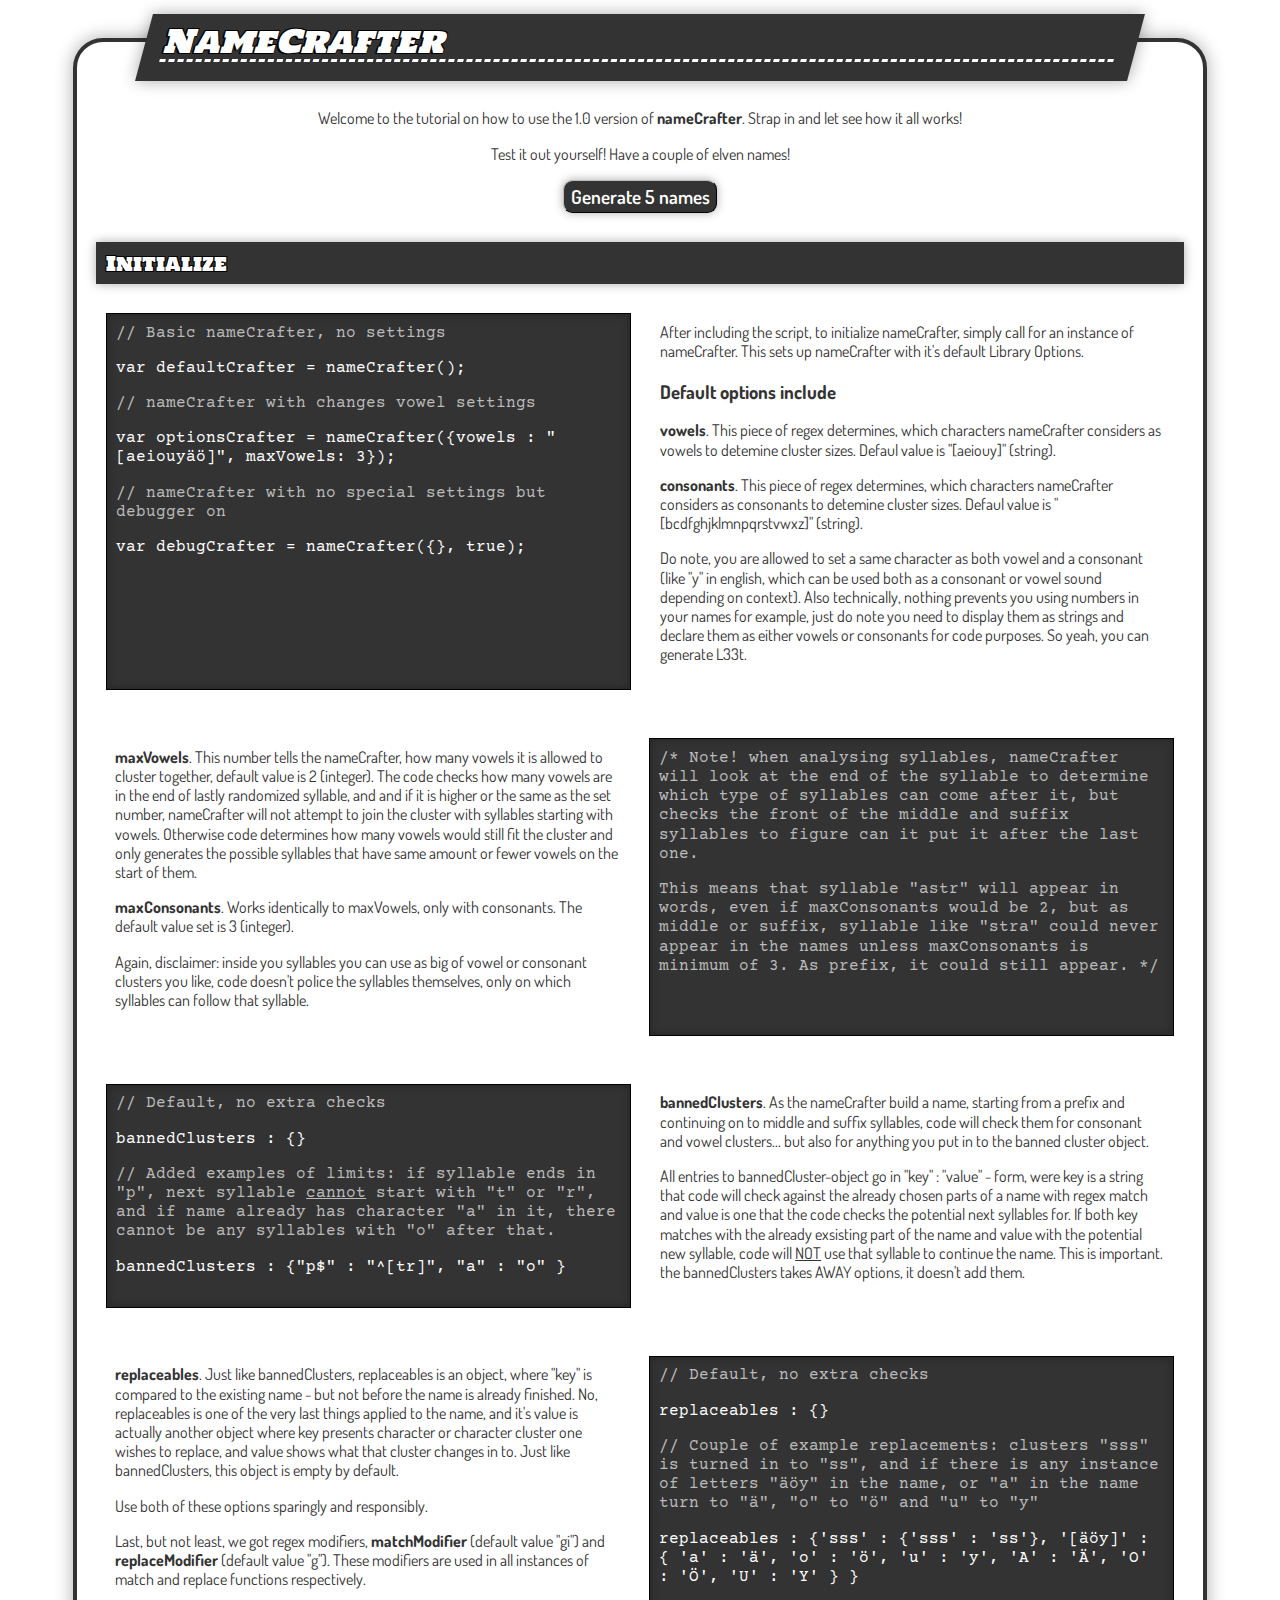
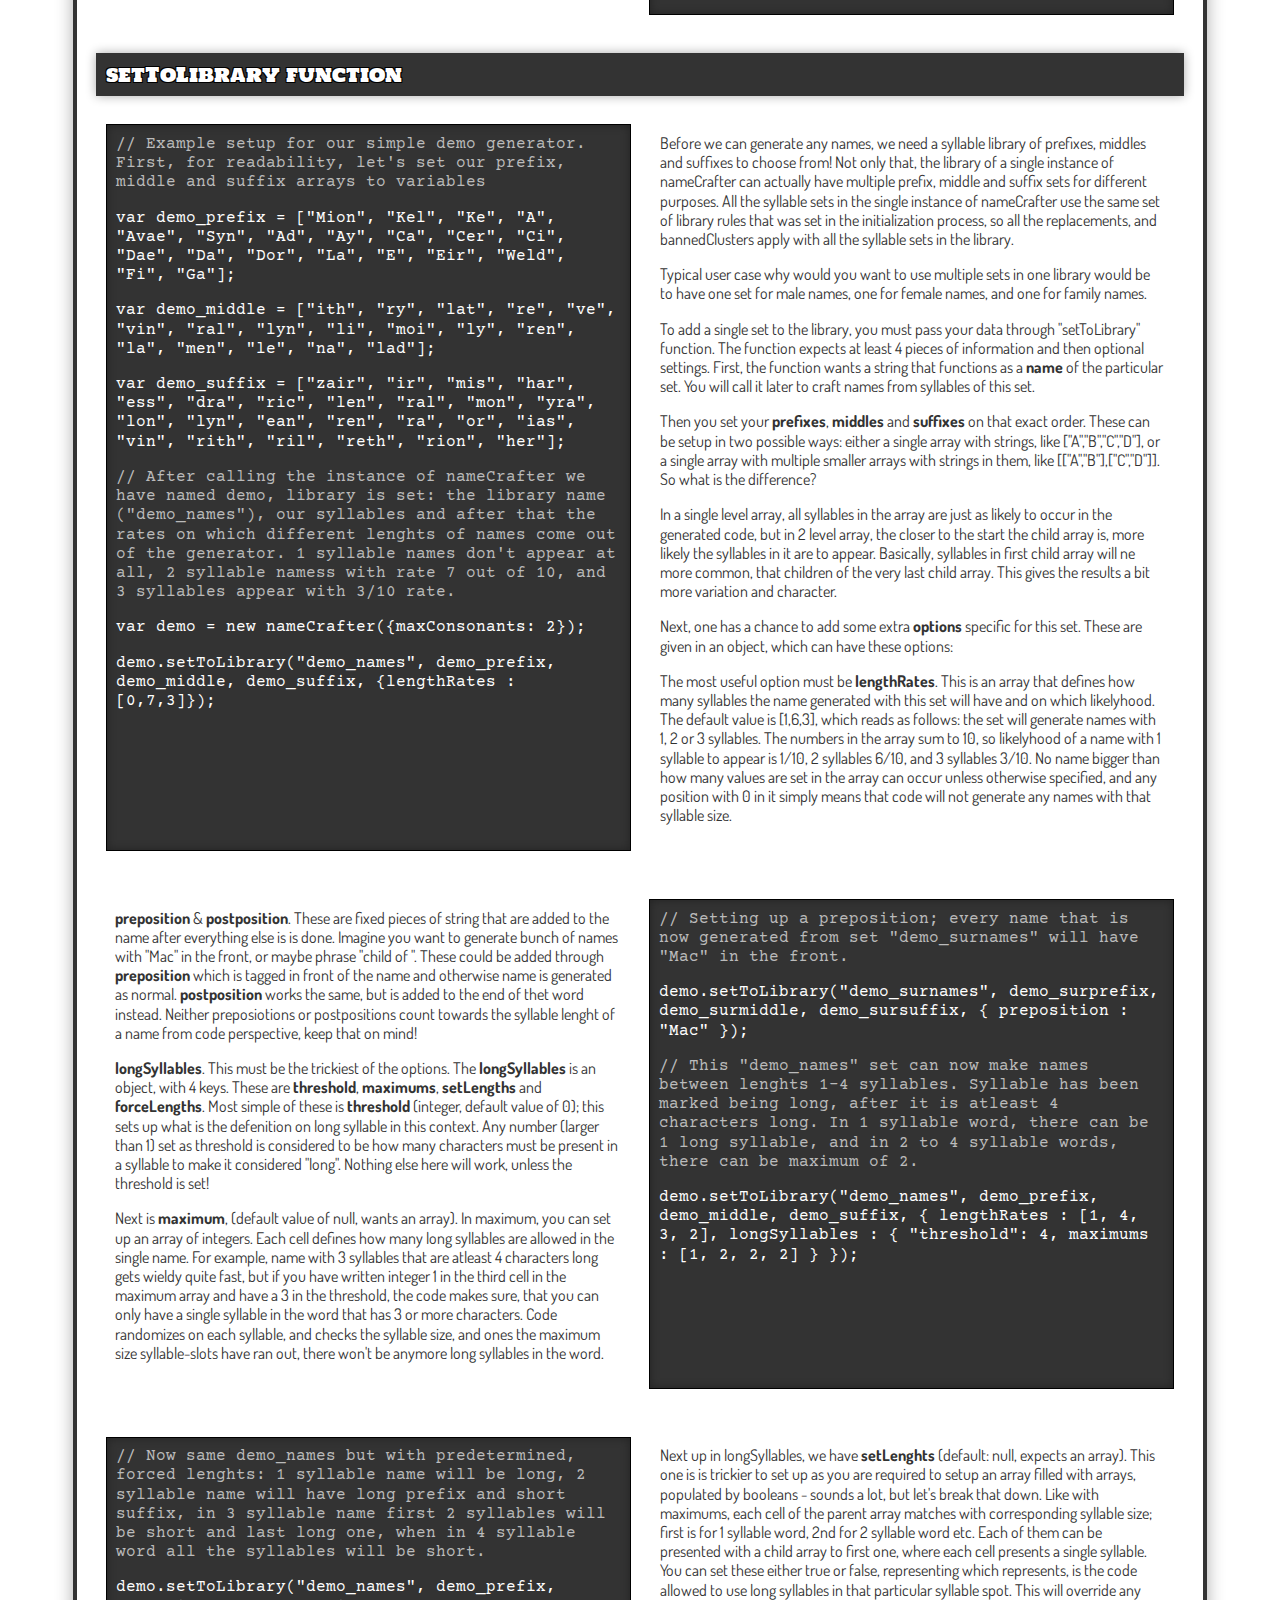
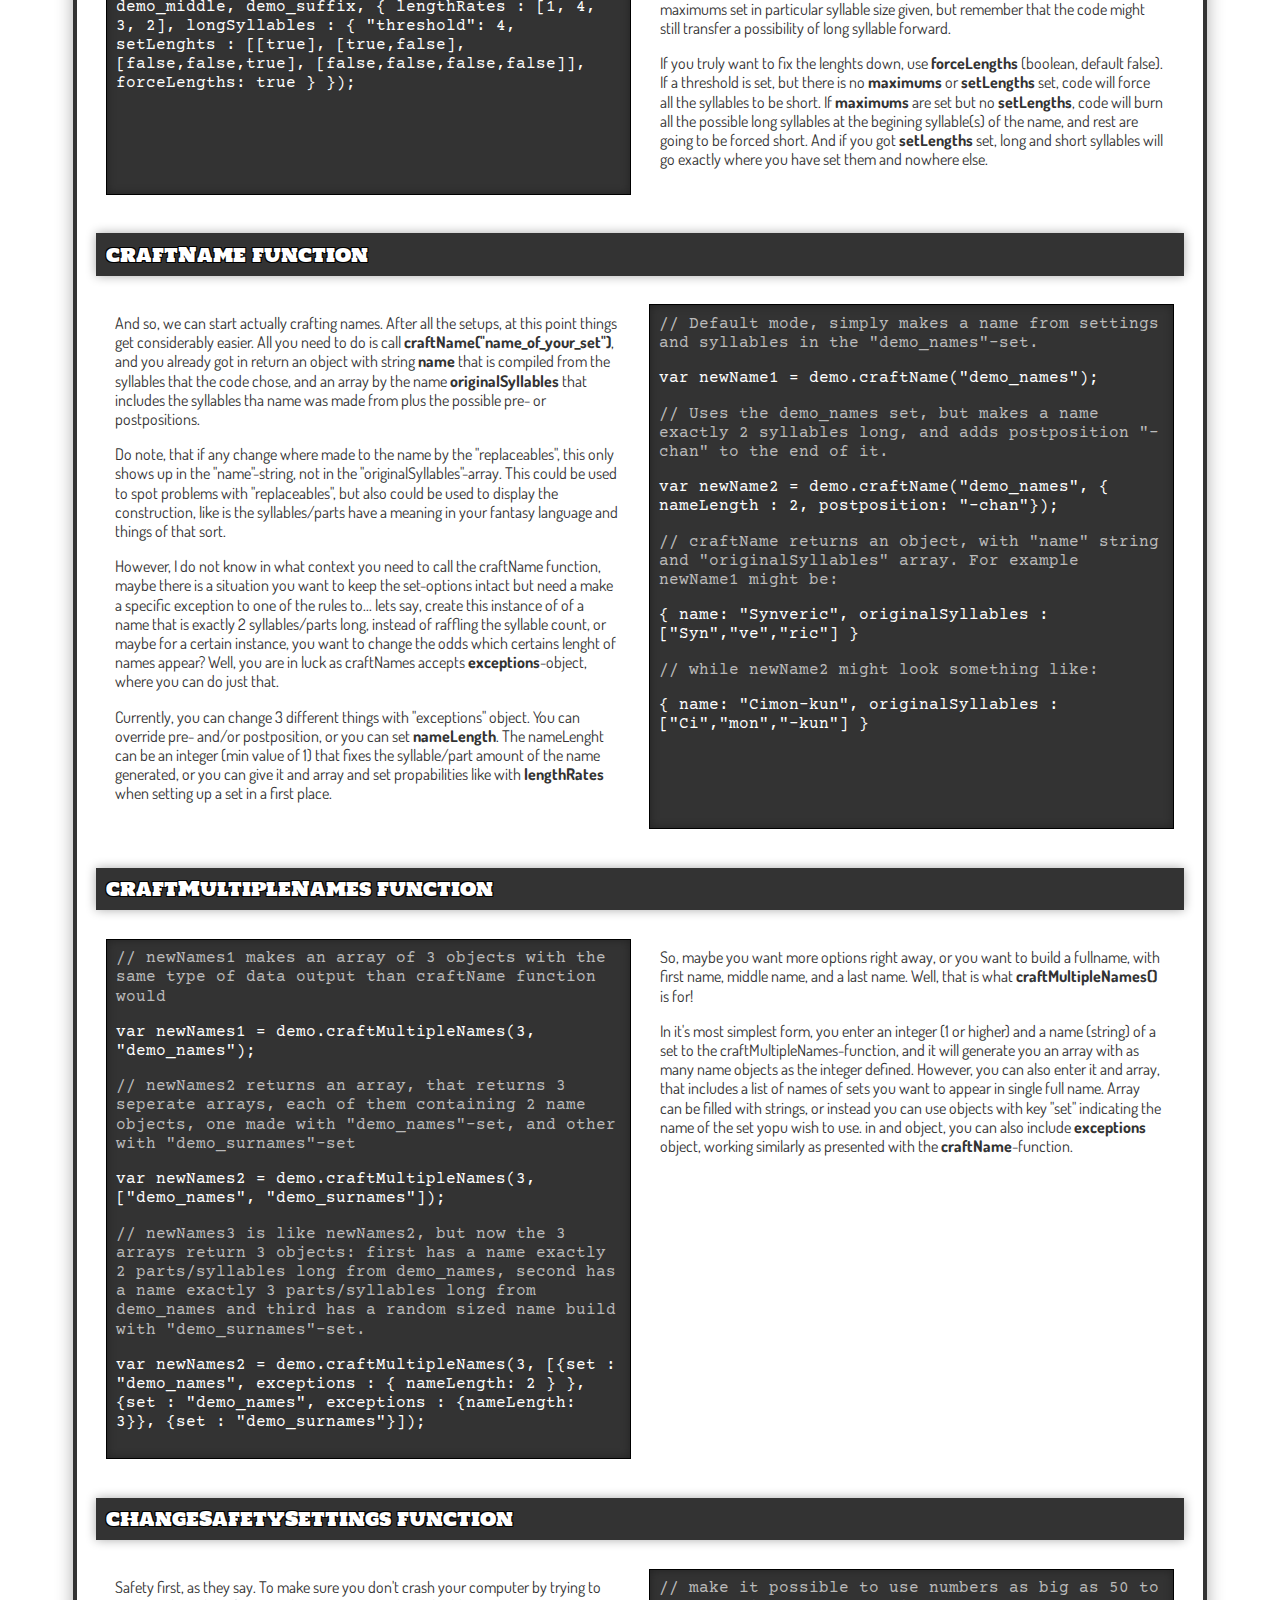
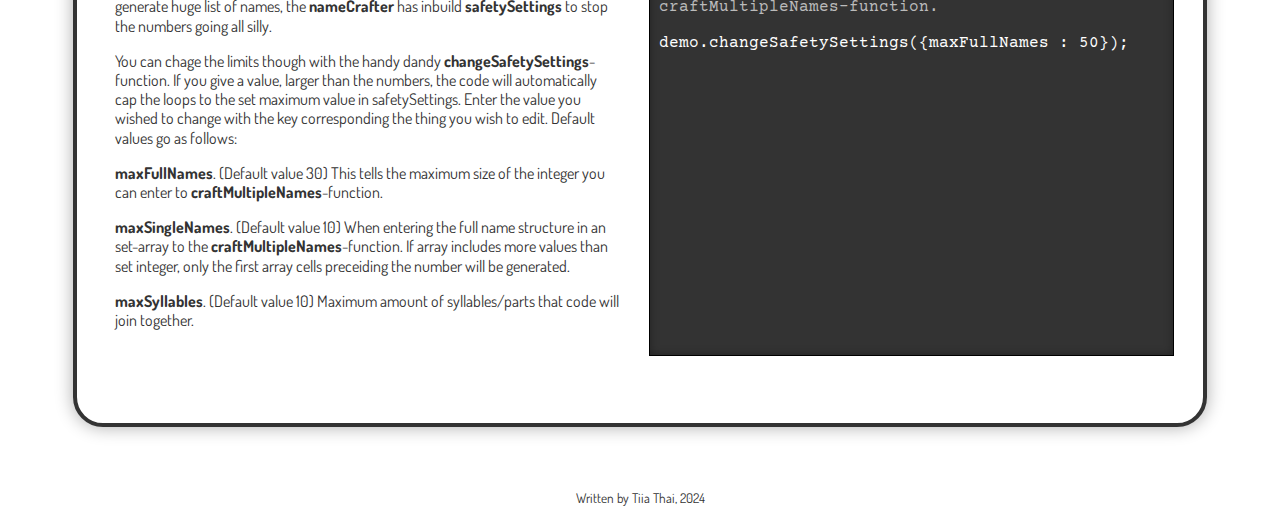
==== commit c15b0483: "Now with syllable lengths!" ====
--- a/index.html
+++ b/index.html
@@ -15,202 +15,171 @@
     </head>
     <body>
         <div id="container">
-            <h1>NameCrafter</h1>
-            <p>
-                Welcome to the tutorial on how to use the 1.0 version of <b>nameCrafter</b>. Strap in and let see how it all works!
-            </p>
-            <p>Test it out yourself! Have a couple of elf names!</p>
-            <div id="intro_demo"></div>
-            <button id="demo_1">Generate 5 names</button>
-            <h2>Initialize</h2>
-            <div class="row">
-                <code class="column">
-                    <p class="comment">// Basic nameCrafter, no settings</p>
-                    <p>var defaultCrafter = nameCrafter();</p>
-                    <p class="comment">// nameCrafter with changes vowel settings</p>
-                    <p>var optionsCrafter = nameCrafter({vowels : "[aeiouyäö]", maxVowels: 3});</p>
-                    <p class="comment">// nameCrafter with no special settings but debugger on</p>
-                    <p>var debugCrafter = nameCrafter({}, true);</p>
-                </code>
-                <div class="column">
-                    <p>
-                        After including the script, to initialize nameCrafter, simply call for an instance of nameCrafter. This sets up nameCrafter with it's default Library Options.
-                    </p>
-                    <h3>Default options include</h3>
-                    <p>
-                        <b>vowels</b>. This piece of regex determines, which characters nameCrafter considers as vowels to detemine cluster sizes. Defaul value is "[aeiouy]" (string).
-                    </p>
-                    <p>
-                        <b>consonants</b>. This piece of regex determines, which characters nameCrafter considers as consonants to detemine cluster sizes. Defaul value is "[bcdfghjklmnpqrstvwxz]" (string).
-                    </p>
-                    <p>
-                        Do note, you are allowed to set a same character as both vowel and a consonant (like "y" in english, which can be used both as a consonant or vowel sound depending on context). Also technically, nothing prevents you using numbers in your names for example, just do note you need to display them as strings and declare them as either vowels or consonants for code purposes. So yeah, you can generate L33t.
-                    </p>
+            <header>
+                <h1>NameCrafter</h1>
+                <p>Welcome to the tutorial on how to use the 1.0 version of <b>nameCrafter</b>. Strap in and let see how it all works!</p>
+                <p>Test it out yourself! Have a couple of elven names!</p>
+                <div id="intro_demo"></div>
+                <button id="demo_1">Generate 5 names</button>
+            </header>
+            <section>
+                <h2>Initialize</h2>
+                <div class="row">
+                    <code class="column">
+                        <p class="comment">// Basic nameCrafter, no settings</p>
+                        <p>var defaultCrafter = nameCrafter();</p>
+                        <p class="comment">// nameCrafter with changes vowel settings</p>
+                        <p>var optionsCrafter = nameCrafter({vowels : "[aeiouyäö]", maxVowels: 3});</p>
+                        <p class="comment">// nameCrafter with no special settings but debugger on</p>
+                        <p>var debugCrafter = nameCrafter({}, true);</p>
+                    </code>
+                    <div class="column">
+                        <p>After including the script, to initialize nameCrafter, simply call for an instance of nameCrafter. This sets up nameCrafter with it's default Library Options.</p>
+                        <h3>Default options include</h3>
+                        <p><b>vowels</b>. This piece of regex determines, which characters nameCrafter considers as vowels to detemine cluster sizes. Defaul value is "[aeiouy]" (string).</p>
+                        <p><b>consonants</b>. This piece of regex determines, which characters nameCrafter considers as consonants to detemine cluster sizes. Defaul value is "[bcdfghjklmnpqrstvwxz]" (string).</p>
+                        <p>Do note, you are allowed to set a same character as both vowel and a consonant (like "y" in english, which can be used both as a consonant or vowel sound depending on context). Also technically, nothing prevents you using numbers in your names for example, just do note you need to display them as strings and declare them as either vowels or consonants for code purposes. So yeah, you can generate L33t.</p>
+                    </div>
                 </div>
-            </div>
-            <div class="row">
-                <div class="column">
-                    <p>
-                        <b>maxVowels</b>. This number tells the nameCrafter, how many vowels it is allowed to cluster together, default value is 2 (integer). The code checks how many vowels are in the end of lastly randomized syllable, and and if it is higher or the same as the set number, nameCrafter will not attempt to join the cluster with syllables starting with vowels. Otherwise code determines how many vowels would still fit the cluster and only generates the possible syllables that have same amount or fewer vowels on the start of them.  
-                    </p>
-                    <p>
-                        <b>maxConsonants</b>. Works identically to maxVowels, only with consonants. The default value set is 3 (integer).
-                    </p>
-                    <p>Again, disclaimer: inside you syllables you can use as big of vowel or consonant clusters you like, code doesn't police the syllables themselves, only on which syllables can follow that syllable.</p>
+                <div class="row">
+                    <div class="column">
+                        <p><b>maxVowels</b>. This number tells the nameCrafter, how many vowels it is allowed to cluster together, default value is 2 (integer). The code checks how many vowels are in the end of lastly randomized syllable, and and if it is higher or the same as the set number, nameCrafter will not attempt to join the cluster with syllables starting with vowels. Otherwise code determines how many vowels would still fit the cluster and only generates the possible syllables that have same amount or fewer vowels on the start of them.</p>
+                        <p><b>maxConsonants</b>. Works identically to maxVowels, only with consonants. The default value set is 3 (integer).</p>
+                        <p>Again, disclaimer: inside you syllables you can use as big of vowel or consonant clusters you like, code doesn't police the syllables themselves, only on which syllables can follow that syllable.</p>
+                    </div>
+                    <code class="column">
+                        <p class="comment">/* Note! when analysing syllables, nameCrafter will look at the end of the syllable to determine which type of syllables can come after it, but checks the front of the middle and suffix syllables to figure can it put it after the last one.</p>
+                        <p class="comment"> This means that syllable "astr" will appear in words, even if maxConsonants would be 2, but as middle or suffix, syllable like "stra" could never appear in the names unless maxConsonants is minimum of 3. As prefix, it could still appear. */</p> 
+                    </code>
                 </div>
-                <code class="column">
-                    <p class="comment">/* Note! when analysing syllables, nameCrafter will look at the end of the syllable to determine which type of syllables can come after it, but checks the front of the middle and suffix syllables to figure can it put it after the last one.</p>
-                    <p class="comment"> This means that syllable "astr" will appear in words, even if maxConsonants would be 2, but as middle or suffix, syllable like "stra" could never appear in the names unless maxConsonants is minimum of 3. As prefix, it could still appear. */</p> 
-                </code>
-            </div>
-            <div class="row">
-                <code class="column">
-                    <p class="comment">// Default, no extra checks </p>
-                    <p>bannedClusters : {}</p>
-                    <p class="comment">// Added examples of limits: if syllable ends in "p", next syllable <u>cannot</u> start with "t" or "r", and if name already has character "a" in it, there cannot be any syllables with "o" after that.</p>
-                    <p>bannedClusters : {"p$" : "^[tr]", "a" : "o" }
-                    </p>
-                </code>
-                <div class="column">
-                    <p>
-                        <b>bannedClusters</b>. As the nameCrafter build a name, starting from a prefix and continuing on to middle and suffix syllables, code will check them for consonant and vowel clusters... but also for anything you put in to the banned cluster object. 
-                    </p>
-                    <p>
-                        All entries to bannedCluster-object go in "key" : "value" - form, were key is a string that code will check against the already chosen parts of a name with regex match and value is one that the code checks the potential next syllables for. If both key matches with the already exsisting part of the name and value with the potential new syllable, code will <u>NOT</u> use that syllable to continue the name. This is important. the bannedClusters takes AWAY options, it doesn't add them.
-                    </p>
+                <div class="row">
+                    <code class="column">
+                        <p class="comment">// Default, no extra checks </p>
+                        <p>bannedClusters : {}</p>
+                        <p class="comment">// Added examples of limits: if syllable ends in "p", next syllable <u>cannot</u> start with "t" or "r", and if name already has character "a" in it, there cannot be any syllables with "o" after that.</p>
+                        <p>bannedClusters : {"p$" : "^[tr]", "a" : "o" }
+                        </p>
+                    </code>
+                    <div class="column">
+                        <p><b>bannedClusters</b>. As the nameCrafter build a name, starting from a prefix and continuing on to middle and suffix syllables, code will check them for consonant and vowel clusters... but also for anything you put in to the banned cluster object.</p>
+                        <p>All entries to bannedCluster-object go in "key" : "value" - form, were key is a string that code will check against the already chosen parts of a name with regex match and value is one that the code checks the potential next syllables for. If both key matches with the already exsisting part of the name and value with the potential new syllable, code will <u>NOT</u> use that syllable to continue the name. This is important. the bannedClusters takes AWAY options, it doesn't add them.</p>
+                    </div>
                 </div>
-            </div>
-            <div class="row">
-                <div class="column">
-                    <p>
-                        <b>replaceables</b>. Just like bannedClusters, replaceables is an object, where "key" is compared to the existing name - but not before the name is already finished. No, replaceables is one of the very last things applied to the name, and it's value is actually another object where key presents character or character cluster one wishes to replace, and value shows what that cluster changes in to. Just like bannedClusters, this object is empty by default.
-                    </p>
-                    <p>
-                        Use both of these options sparingly and responsibly.
-                    </p>
-                    <p>
-                        Last, but not least, we got regex modifiers, <b>matchModifier</b> (default value "gi") and <b>replaceModifier</b> (default value "g"). These modifiers are used in all instances of match and replace functions respectively.
-                    </p>
+                <div class="row">
+                    <div class="column">
+                        <p><b>replaceables</b>. Just like bannedClusters, replaceables is an object, where "key" is compared to the existing name - but not before the name is already finished. No, replaceables is one of the very last things applied to the name, and it's value is actually another object where key presents character or character cluster one wishes to replace, and value shows what that cluster changes in to. Just like bannedClusters, this object is empty by default.</p>
+                        <p>Use both of these options sparingly and responsibly.</p>
+                        <p>Last, but not least, we got regex modifiers, <b>matchModifier</b> (default value "gi") and <b>replaceModifier</b> (default value "g"). These modifiers are used in all instances of match and replace functions respectively.</p>
+                    </div>
+                    <code class="column">
+                        <p class="comment">// Default, no extra checks </p>
+                        <p>replaceables : {}</p>
+                        <p class="comment">// Couple of example replacements: clusters "sss" is turned in to "ss", and if there is any instance of letters "äöy" in the name, or "a" in the name turn to "ä", "o" to "ö" and "u" to "y"</p>
+                        <p>replaceables : {'sss' : {'sss' : 'ss'}, '[äöy]' : { 'a' : 'ä', 'o' : 'ö', 'u' : 'y', 'A' : 'Ä', 'O' : 'Ö', 'U' : 'Y' } }</p>
+                    </code>
                 </div>
-                <code class="column">
-                    <p class="comment">// Default, no extra checks </p>
-                    <p>replaceables : {}</p>
-                    <p class="comment">// Couple of example replacements: clusters "sss" is turned in to "ss", and if there is any instance of letters "äöy" in the name, or "a" in the name turn to "ä", "o" to "ö" and "u" to "y"</p>
-                    <p>replaceables : {'sss' : {'sss' : 'ss'}, '[äöy]' : { 'a' : 'ä', 'o' : 'ö', 'u' : 'y', 'A' : 'Ä', 'O' : 'Ö', 'U' : 'Y' } }</p>
-                </code>
-            </div>
-            <h2>setToLibrary function</h2>
-            <div class="row">
-                <code class="column">
-                    <p class="comment">// Example setup for our simple demo generator. First, for readability, let's set our prefix, middle and suffix arrays to variables</p>
-                    <p>
-                        var demo_prefix = ["Mion", "Kel", "Ke", "A", "Avae", "Syn", "Ad", "Ay", "Ca", "Cer", "Ci", "Dae", "Da", "Dor", "La", "E", "Eir", "Weld", "Fi", "Ga"];
-                    </p>
-                    <p>
-                        var demo_middle = ["ith", "ry", "lat", "re", "ve", "vin", "ral", "lyn", "li", "moi", "ly", "ren", "la", "men", "le", "na", "lad"];
-                    </p>
-                    <p>
-                        var demo_suffix = ["zair", "ir", "mis", "har", "ess", "dra", "ric", "len", "ral", "mon", "yra", "lon", "lyn", "ean", "ren", "ra", "or", "ias", "vin", "rith", "ril", "reth", "rion", "her"];
-                    </p>
-                    <p class="comment">// After calling the instance of nameCrafter we have named demo, library is set: the library name ("demo_names"), our syllables and after that the rates on which different lenghts of names come out of the generator. 1 syllable names don't appear at all, 2 syllable namess with rate 7 out of 10, and 3 syllables appear with 3/10 rate.</p>
-                    <p>
-                        var demo = new nameCrafter({maxConsonants: 2});
-                    </p>
-                    <p>
-                        demo.setToLibrary("demo_names", demo_prefix, demo_middle, demo_suffix, {lengthRates : [0,7,3]});
-                    </p>
-                </code>
-                <div class="column">
-                    <p>
-                        Before we can generate any names, we need a syllable library of prefixes, middles and suffixes to choose from! Not only that, the library of a single instance of nameCrafter can actually have multiple prefix, middle and suffix sets for different purposes. All the syllable sets in the single instance of nameCrafter use the same set of library rules that was set in the initialization process, so all the replacements, and bannedClusters apply with all the syllable sets in the library.
-                    </p>
-                    <p>
-                        Typical user case why would you want to use multiple sets in one library would be to have one set for male names, one for female names, and one for family names. 
-                    </p>
-                    <p>
-                        To add a single set to the library, you must pass your data through "setToLibrary" function. The function expects at least 4 pieces of information and then optional settings. First, the function wants a string that functions as a <b>name</b> of the particular set. You will call it later to craft names from syllables of this set.
-                    </p>
-                    <p>
-                        Then you set your <b>prefixes</b>, <b>middles</b> and <b>suffixes</b> on that exact order. These can be setup in two possible ways: either a single array with strings, like ["A","B","C","D"], or a single array with multiple smaller arrays with strings in them, like [["A","B"],["C","D"]]. So what is the difference?
-                    </p>
-                    <p>
-                        In a single level array, all syllables in the array are just as likely to occur in the generated code, but in 2 level array, the closer to the start the child array is, more likely the syllables in it are to appear. Basically, syllables in first child array will ne more common, that children of the very last child array. This gives the results a bit more variation and character.
-                    </p>
-                    <p>
-                        Next, one has a chance to add some extra <b>options</b> specific for this set. These are given in an object, which can have these options: 
-                    </p>
-                    <p>
-                        <b>preposition</b> & <b>postposition</b>. These are fixed pieces of string that are added to the name after everything else is is done. Imagine you want to generate bunch of names with "Mac" in the front, or maybe phrase "child of ". These could be added through <b>preposition</b> which is tagged in front of the name and iotherwise name is generated as normal. <b>postposition</b> works the same, but is added to the end of thet word instead.
-                    </p>
-                    <p>
-                        The more used option however must be <b>lengthRates</b>. This is an array that defines how many syllables the name generated with this set will have and on which likelyhood. The default value is [1,6,3], which reads as follows: the set will generate names with 1, 2 or 3 syllables. The numbers in the array sum to 10, so likelyhood of a name with 1 syllable to appear is 1/10, 2 syllables 6/10, and 3 syllables 3/10. No name bigger than how many values are set in the array can occur unless otherwise specified, and any position with 0 in it simply means that code will not generate any names with that syllable size. 
-                    </p>
+            </section>
+            <section>
+                <h2>setToLibrary function</h2>
+                <div class="row">
+                    <code class="column">
+                        <p class="comment">// Example setup for our simple demo generator. First, for readability, let's set our prefix, middle and suffix arrays to variables</p>
+                        <p> var demo_prefix = ["Mion", "Kel", "Ke", "A", "Avae", "Syn", "Ad", "Ay", "Ca", "Cer", "Ci", "Dae", "Da", "Dor", "La", "E", "Eir", "Weld", "Fi", "Ga"];</p>
+                        <p>var demo_middle = ["ith", "ry", "lat", "re", "ve", "vin", "ral", "lyn", "li", "moi", "ly", "ren", "la", "men", "le", "na", "lad"];</p>
+                        <p>var demo_suffix = ["zair", "ir", "mis", "har", "ess", "dra", "ric", "len", "ral", "mon", "yra", "lon", "lyn", "ean", "ren", "ra", "or", "ias", "vin", "rith", "ril", "reth", "rion", "her"];</p>
+                        <p class="comment">// After calling the instance of nameCrafter we have named demo, library is set: the library name ("demo_names"), our syllables and after that the rates on which different lenghts of names come out of the generator. 1 syllable names don't appear at all, 2 syllable namess with rate 7 out of 10, and 3 syllables appear with 3/10 rate.</p>
+                        <p>var demo = new nameCrafter({maxConsonants: 2});</p>
+                        <p>demo.setToLibrary("demo_names", demo_prefix, demo_middle, demo_suffix, {lengthRates : [0,7,3]});</p>
+                    </code>
+                    <div class="column">
+                        <p>Before we can generate any names, we need a syllable library of prefixes, middles and suffixes to choose from! Not only that, the library of a single instance of nameCrafter can actually have multiple prefix, middle and suffix sets for different purposes. All the syllable sets in the single instance of nameCrafter use the same set of library rules that was set in the initialization process, so all the replacements, and bannedClusters apply with all the syllable sets in the library.</p>
+                        <p>Typical user case why would you want to use multiple sets in one library would be to have one set for male names, one for female names, and one for family names.</p>
+                        <p>To add a single set to the library, you must pass your data through "setToLibrary" function. The function expects at least 4 pieces of information and then optional settings. First, the function wants a string that functions as a <b>name</b> of the particular set. You will call it later to craft names from syllables of this set.</p>
+                        <p>Then you set your <b>prefixes</b>, <b>middles</b> and <b>suffixes</b> on that exact order. These can be setup in two possible ways: either a single array with strings, like ["A","B","C","D"], or a single array with multiple smaller arrays with strings in them, like [["A","B"],["C","D"]]. So what is the difference?</p>
+                        <p>In a single level array, all syllables in the array are just as likely to occur in the generated code, but in 2 level array, the closer to the start the child array is, more likely the syllables in it are to appear. Basically, syllables in first child array will ne more common, that children of the very last child array. This gives the results a bit more variation and character.</p>
+                        <p>Next, one has a chance to add some extra <b>options</b> specific for this set. These are given in an object, which can have these options:</p>
+                        <p>The most useful option must be <b>lengthRates</b>. This is an array that defines how many syllables the name generated with this set will have and on which likelyhood. The default value is [1,6,3], which reads as follows: the set will generate names with 1, 2 or 3 syllables. The numbers in the array sum to 10, so likelyhood of a name with 1 syllable to appear is 1/10, 2 syllables 6/10, and 3 syllables 3/10. No name bigger than how many values are set in the array can occur unless otherwise specified, and any position with 0 in it simply means that code will not generate any names with that syllable size. </p>
+                    </div>
                 </div>
-            </div>
-            <h2>craftName function</h2>
-            <div class="row">
-                <div class="column">
-                    <p>
-                        And so, we can start actually crafting names. After all the setups, at this point things get considerably easier. All you need to do is call <b>craftName("name_of_your_set")</b>, and you already got in return an object with string <b>name</b> that is compiled from the syllables that the code chose, and an array by the name <b>originalSyllables</b> that includes the syllables tha name was made from plus the possible pre- or postpositions.
-                    </p>
-                    <p>
-                        Do note, that if any change where made to the name by the "replaceables", this only shows up in the "name"-string, not in the "originalSyllables"-array. This could be used to spot problems with "replaceables", but also could be used to display the construction, like is the syllables/parts have a meaning in your fantasy language and things of that sort. 
-                    </p>
-                    <p>
-                        However, I do not know in what context you need to call the craftName function, maybe there is a situation you want to keep the set-options intact but need a make a specific exception to one of the rules to... lets say, create this instance of of a name that is exactly 2 syllables/parts long, instead of raffling the syllable count, or maybe for a certain instance, you want to change the odds which certains lenght of names appear? Well, you are in luck as craftNames accepts <b>exceptions</b>-object, where you can do just that.
-                    </p>
-                    <p>
-                        Currently, you can change 3 different things with "exceptions" object. You can override pre- and/or postposition, or you can set <b>nameLength</b>. The nameLenght can be an integer (min value of 1) that fixes the syllable/part amount of the name generated, or you can give it and array and set propabilities like with <b>lengthRates</b> when setting up a set in a first place. 
-                    </p>
+                <div class="row">
+                    <div class="column">
+                        <p><b>preposition</b> & <b>postposition</b>. These are fixed pieces of string that are added to the name after everything else is is done. Imagine you want to generate bunch of names with "Mac" in the front, or maybe phrase "child of ". These could be added through <b>preposition</b> which is tagged in front of the name and otherwise name is generated as normal. <b>postposition</b> works the same, but is added to the end of thet word instead. Neither preposiotions or postpositions count towards the syllable lenght of a name from code perspective, keep that on mind!</p>
+                        <p><b>longSyllables</b>. This must be the trickiest of the options. The <b>longSyllables</b> is an object, with 4 keys. These are <b>threshold</b>, <b>maximums</b>, <b>setLengths</b> and <b>forceLengths</b>. Most simple of these is <b>threshold</b> (integer, default value of 0); this sets up what is the defenition on long syllable in this context. Any number (larger than 1) set as threshold is considered to be how many characters must be present in a syllable to make it considered "long". Nothing else here will work, unless the threshold is set!</p>
+                        <p>Next is <b>maximum</b>, (default value of null, wants an array). In maximum, you can set up an array of integers. Each cell defines how many long syllables are allowed in the single name. For example, name with 3 syllables that are atleast 4 characters long gets wieldy quite fast, but if you have written integer 1 in the third cell in the maximum array and have a 3 in the threshold, the code makes sure, that you can only have a single syllable in the word that has 3 or more characters. Code randomizes on each syllable, and checks the syllable size, and ones the maximum size syllable-slots have ran out, there won't be anymore long syllables in the word.</p>
+                    </div>
+                    <code class="column">
+                        <p class="comment">// Setting up a preposition; every name that is now generated from set "demo_surnames" will have "Mac" in the front.</p>
+                        <p>demo.setToLibrary("demo_surnames", demo_surprefix, demo_surmiddle, demo_sursuffix, { preposition : "Mac" });</p>
+                        <p class="comment">// This "demo_names" set can now make names between lenghts 1-4 syllables. Syllable has been marked being long, after it is atleast 4 characters long. In 1 syllable word, there can be 1 long syllable, and in 2 to 4 syllable words, there can be maximum of 2.</p>
+                        <p>demo.setToLibrary("demo_names", demo_prefix, demo_middle, demo_suffix, { lengthRates : [1, 4, 3, 2], longSyllables : { "threshold": 4, maximums : [1, 2, 2, 2] } });</p>
+                    </code>
                 </div>
-                <code class="column">
-                    <p class="comment">// Default mode, simply makes a name from settings and syllables in the "demo_names"-set.</p>
-                    <p>
-                        var newName1 = demo.craftName("demo_names");
-                    </p>
-                    <p class="comment">// Uses the demo_names set, but makes a name exactly 2 syllables long, and adds postposition "-chan" to the end of it.</p>
-                    <p>
-                        var newName2 = demo.craftName("demo_names", { nameLength : 2, postposition: "-chan"});
-                    </p>
-                    <p class="comment">// craftName returns an object, with "name" string and "originalSyllables" array. For example newName1 might be:</p>
-                    <p>{ name: "Synveric", originalSyllables : ["Syn","ve","ric"] }</p>
-                    <p class="comment">// while newName2 might look something like:</p>
-                    <p>{ name: "Cimon-kun", originalSyllables : ["Ci","mon","-kun"] }</p>
-                </code>
-            </div>
-            <h2>craftMultipleNames function</h2>
-            <div class="row">
-                <code class="column">
-                    <p class="comment">// newNames1 makes an array of 3 objects with the same type of data output than craftName function would</p>
-                    <p>var newNames1 = demo.craftMultipleNames(3, "demo_names");</p>
-                    <p class="comment">// newNames2 returns an array, that returns 3 seperate arrays, each of them containing 2 name objects, one made with "demo_names"-set, and other with "demo_surnames"-set</p>
-                    <p>var newNames2 = demo.craftMultipleNames(3, ["demo_names", "demo_surnames"]);</p>
-                    <p class="comment">// newNames3 is like newNames2, but now the 3 arrays return 3 objects: first has a name exactly 2 parts/syllables long from demo_names, second has a name exactly 3 parts/syllables long from demo_names and third has a random sized name build with "demo_surnames"-set.</p>
-                    <p>var newNames2 = demo.craftMultipleNames(3, [{set : "demo_names", exceptions : { nameLength: 2 } }, {set : "demo_names", exceptions : {nameLength: 3}}, {set : "demo_surnames"}]);</p>
-                </code>
-                <div class="column">
-                    <p>
-                        So, maybe you want more options right away, or you want to build a fullname, with first name, middle name, and a last name. Well, that is what <b>craftMultipleNames()</b> is for! 
-                    </p>
-                    <p>
-                        In it's most simplest form, you enter an integer (1 or higher) and a name (string) of a set to the craftMultipleNames-function, and it will generate you an array with as many name objects as the integer defined. However, you can also enter it and array, that includes a list of names of sets you want to appear in single full name. Array can be filled with strings, or instead you can use objects with key "set" indicating the name of the set yopu wish to use. in and object, you can also include <b>exceptions</b> object, working similarly as presented with the <b>craftName</b>-function.
-                    </p>
+                <div class="row">
+                    <code class="column">
+                        <p class="comment">// Now same demo_names but with predetermined, forced lenghts: 1 syllable name will be long, 2 syllable name will have long prefix and short suffix, in 3 syllable name first 2 syllables will be short and last long one, when in 4 syllable word all the syllables will be short.</p>
+                        <p>demo.setToLibrary("demo_names", demo_prefix, demo_middle, demo_suffix, { lengthRates : [1, 4, 3, 2], longSyllables : { "threshold": 4, setLenghts : [[true], [true,false], [false,false,true], [false,false,false,false]], forceLengths: true } });</p>
+                    </code>
+                    <div class="column">
+                        <p>Next up in longSyllables, we have <b>setLenghts</b> (default: null, expects an array). This one is is trickier to set up as you are required to setup an array filled with arrays, populated by booleans - sounds a lot, but let's break that down. Like with maximums, each cell of the parent array matches with corresponding syllable size; first is for 1 syllable word, 2nd for 2 syllable word etc. Each of them can be presented with a child array to first one, where each cell presents a single syllable. You can set these either true or false, representing which represents, is the code allowed to use long syllables in that particular syllable spot. This will override any maximums set in particular syllable size given, but remember that the code might still transfer a possibility of long syllable forward.</p>
+                        <p>If you truly want to fix the lenghts down, use <b>forceLengths</b> (boolean, default false). If a threshold is set, but there is no <b>maximums</b> or <b>setLengths</b> set, code will force all the syllables to be short. If <b>maximums</b> are set but no <b>setLengths</b>, code will burn all the possible long syllables at the begining syllable(s) of the name, and rest are going to be forced short. And if you got <b>setLengths</b> set, long and short syllables will go exactly where you have set them and nowhere else.</p>
+                    </div>
                 </div>
-            </div>
+            </section>
+            <section>
+                <h2>craftName function</h2>
+                <div class="row">
+                    <div class="column">
+                        <p>And so, we can start actually crafting names. After all the setups, at this point things get considerably easier. All you need to do is call <b>craftName("name_of_your_set")</b>, and you already got in return an object with string <b>name</b> that is compiled from the syllables that the code chose, and an array by the name <b>originalSyllables</b> that includes the syllables tha name was made from plus the possible pre- or postpositions.</p>
+                        <p>Do note, that if any change where made to the name by the "replaceables", this only shows up in the "name"-string, not in the "originalSyllables"-array. This could be used to spot problems with "replaceables", but also could be used to display the construction, like is the syllables/parts have a meaning in your fantasy language and things of that sort.</p>
+                        <p>However, I do not know in what context you need to call the craftName function, maybe there is a situation you want to keep the set-options intact but need a make a specific exception to one of the rules to... lets say, create this instance of of a name that is exactly 2 syllables/parts long, instead of raffling the syllable count, or maybe for a certain instance, you want to change the odds which certains lenght of names appear? Well, you are in luck as craftNames accepts <b>exceptions</b>-object, where you can do just that.</p>
+                        <p>Currently, you can change 3 different things with "exceptions" object. You can override pre- and/or postposition, or you can set <b>nameLength</b>. The nameLenght can be an integer (min value of 1) that fixes the syllable/part amount of the name generated, or you can give it and array and set propabilities like with <b>lengthRates</b> when setting up a set in a first place.</p>
+                    </div>
+                    <code class="column">
+                        <p class="comment">// Default mode, simply makes a name from settings and syllables in the "demo_names"-set.</p>
+                        <p>var newName1 = demo.craftName("demo_names");</p>
+                        <p class="comment">// Uses the demo_names set, but makes a name exactly 2 syllables long, and adds postposition "-chan" to the end of it.</p>
+                        <p>var newName2 = demo.craftName("demo_names", { nameLength : 2, postposition: "-chan"});</p>
+                        <p class="comment">// craftName returns an object, with "name" string and "originalSyllables" array. For example newName1 might be:</p>
+                        <p>{ name: "Synveric", originalSyllables : ["Syn","ve","ric"] }</p>
+                        <p class="comment">// while newName2 might look something like:</p>
+                        <p>{ name: "Cimon-kun", originalSyllables : ["Ci","mon","-kun"] }</p>
+                    </code>
+                </div>
+                <h2>craftMultipleNames function</h2>
+                <div class="row">
+                    <code class="column">
+                        <p class="comment">// newNames1 makes an array of 3 objects with the same type of data output than craftName function would</p>
+                        <p>var newNames1 = demo.craftMultipleNames(3, "demo_names");</p>
+                        <p class="comment">// newNames2 returns an array, that returns 3 seperate arrays, each of them containing 2 name objects, one made with "demo_names"-set, and other with "demo_surnames"-set</p>
+                        <p>var newNames2 = demo.craftMultipleNames(3, ["demo_names", "demo_surnames"]);</p>
+                        <p class="comment">// newNames3 is like newNames2, but now the 3 arrays return 3 objects: first has a name exactly 2 parts/syllables long from demo_names, second has a name exactly 3 parts/syllables long from demo_names and third has a random sized name build with "demo_surnames"-set.</p>
+                        <p>var newNames2 = demo.craftMultipleNames(3, [{set : "demo_names", exceptions : { nameLength: 2 } }, {set : "demo_names", exceptions : {nameLength: 3}}, {set : "demo_surnames"}]);</p>
+                    </code>
+                    <div class="column">
+                        <p>So, maybe you want more options right away, or you want to build a fullname, with first name, middle name, and a last name. Well, that is what <b>craftMultipleNames()</b> is for! </p>
+                        <p>In it's most simplest form, you enter an integer (1 or higher) and a name (string) of a set to the craftMultipleNames-function, and it will generate you an array with as many name objects as the integer defined. However, you can also enter it and array, that includes a list of names of sets you want to appear in single full name. Array can be filled with strings, or instead you can use objects with key "set" indicating the name of the set yopu wish to use. in and object, you can also include <b>exceptions</b> object, working similarly as presented with the <b>craftName</b>-function.</p>
+                    </div>
+                </div>
+            </section>
+            <section>
             <h2>changeSafetySettings function</h2>
-            <div class="row">
-                <div class="column">
-                    <p>Safety first, as they say. To make sure you don't crash your computer by trying to generate huge list of names, the <b>nameCrafter</b> has inbuild <b>safetySettings</b> to stop the numbers going all silly.</p>
-                    <p>You can chage the limits though with the handy dandy <b>changeSafetySettings</b>-function. If you give a value, larger than the numbers, the code will automatically cap the loops to the set maximum value in safetySettings. Enter the value you wished to change with the key corresponding the thing you wish to edit. Default values go as follows:</p>
-                    <p><b>maxFullNames</b>. (Default value 30) This tells the maximum size of the integer you can enter to <b>craftMultipleNames</b>-function.</p>
-                    <p><b>maxSingleNames</b>. (Default value 10) When entering the full name structure in an set-array to the <b>craftMultipleNames</b>-function. If array includes more values than set integer, only the first array cells preceiding the number will be generated.</p>
-                    <p><b>maxSyllables</b>. (Default value 10) Maximum amount of syllables/parts that code will join together.</p>
+                <div class="row">
+                    <div class="column">
+                        <p>Safety first, as they say. To make sure you don't crash your computer by trying to generate huge list of names, the <b>nameCrafter</b> has inbuild <b>safetySettings</b> to stop the numbers going all silly.</p>
+                        <p>You can chage the limits though with the handy dandy <b>changeSafetySettings</b>-function. If you give a value, larger than the numbers, the code will automatically cap the loops to the set maximum value in safetySettings. Enter the value you wished to change with the key corresponding the thing you wish to edit. Default values go as follows:</p>
+                        <p><b>maxFullNames</b>. (Default value 30) This tells the maximum size of the integer you can enter to <b>craftMultipleNames</b>-function.</p>
+                        <p><b>maxSingleNames</b>. (Default value 10) When entering the full name structure in an set-array to the <b>craftMultipleNames</b>-function. If array includes more values than set integer, only the first array cells preceiding the number will be generated.</p>
+                        <p><b>maxSyllables</b>. (Default value 10) Maximum amount of syllables/parts that code will join together.</p>
+                    </div>
+                    <code class="column">
+                        <p class="comment">// make it possible to use numbers as big as 50 to craftMultipleNames-function.</p>
+                        <p>demo.changeSafetySettings({maxFullNames : 50});</p>
+                    </code>
                 </div>
-                <code class="column">
-                    <p class="comment">// make it possible to use numbers as big as 50 to craftMultipleNames-function.</p>
-                    <p>demo.changeSafetySettings({maxFullNames : 50});</p>
-                </code>
-            </div>
+            </section>
         </div>
+        <footer>
+            <p><small>Written by Tiia Thai, 2024</small></p>
+        </footer>
     </body>
 </html>
--- a/css/styles.css
+++ b/css/styles.css
@@ -17,6 +17,7 @@
     padding: 0;
     position: relative;
     min-height: 100%;
+    font-size: 100%;
 }
 
 body {
@@ -27,24 +28,23 @@
     font-optical-sizing: auto;
     font-weight: 400;
     font-style: normal;
-    font-size: 18px;
 }
 
 /* Text Elements */
 
 h1 {
-    margin: -1.2em 1em 1em;
-    padding: 0.5em 0.8em 0.2em;
+    margin: -2.4rem 3rem 1.8rem;
+    padding: 0.6rem 1.2rem 0.6rem;
     background-color: var(--black);
     color: var(--pure_white);
     transform: skewX(-15deg);
     font-family: "Holtwood One SC", serif;
     font-weight: 400;
     font-style: normal;
-    font-size: 2em;
+    font-size: 2rem;
     text-align: left;
-    box-shadow: 0 0 15px var(--shadow);
-    line-height: 1.2em;
+    box-shadow: 0 0 1rem var(--shadow);
+    line-height: 2.2rem;
     text-shadow: -1px -1px 0 var(--pure_black), 1px -1px 0 var(--pure_black), -1px 1px 0 var(--pure_black), 1px 1px 0 var(--pure_black);
 }
 
@@ -53,7 +53,7 @@
     display: block;
     border-bottom: var(--pure_white) 3px dashed;
     max-height: 0;
-    margin: 0 0 10px;
+    margin: 0 0 0.6rem;
     padding: 0;
 }
 
@@ -62,9 +62,9 @@
     font-family: "Holtwood One SC", serif;
     font-weight: 400;
     font-style: normal;
-    font-size: 1.2em;
-    margin: 30px 0 20px;
-    padding: 8px 10px;
+    font-size: 1.2rem;
+    margin: 1.8rem 0 1.2rem;
+    padding: 0.6rem;
     background-color: var(--black);
     color: var(--pure_white);
     box-shadow: 0 0 10px var(--shadow);
@@ -82,33 +82,33 @@
 #container {
     width: 85%;
     max-width: 1200px;
-    margin: 2.5em auto 4em;
-    padding: 10px 20px 30px;
+    margin: 2.4rem auto 3.8rem;
+    padding: 0.6rem 1.2rem 1.8rem;
     background-color: var(--pure_white);
     text-align: center;
-    box-shadow: 0 0 15px var(--shadow);
+    box-shadow: 0 0 18px var(--shadow);
     border-radius: 30px;
-    border: solid 5px var(--black);
+    border: solid 0.3rem var(--black);
 }
 
 .row {
     display: flex;
-    margin: 0 0 25px;
+    margin: 0 0 1.8rem;
     flex-direction: row;
 }
 
 .column {
     flex: 50%;
     text-align: left;
-    padding: 8px;
+    padding: 0.6rem;
     min-height: 100%;
-    margin: 8px;
+    margin: 0.6rem;
 }
 
 @media screen and (max-width: 800px) {
     .row {
         flex-direction: column;
-        margin: 0 0 10px;
+        margin: 0;
     }
 }
 
@@ -118,8 +118,8 @@
     font-style: normal;
     background-color: var(--black);
     color: var(--pure_white);
-    margin: 0 0 1em;
-    box-shadow: 0 0 10px var(--shadow) inset;
+    margin: 0 0 1.2em;
+    box-shadow: 0 0 0.6rem var(--shadow) inset;
     border: solid 1px var(--pure_black);
 }
 
@@ -127,17 +127,25 @@
     color: var(--light_grey);
 }
 
+footer {
+    text-align: center;
+}
+
 /* Form Elements */
 
 button {
-    padding: 0.2em 0.5em 0.3em;
+    padding: 0.2rem 0.4rem;
     background-color: var(--black);
+    border-top: solid 1px var(--light_grey);
+    border-left: solid 1px var(--light_grey);
+    border-bottom: solid 1px var(--pure_black);
+    border-right: solid 1px var(--pure_black);
     color: var(--pure_white);
     font-family: inherit;
     font-weight: 600;
-    font-size: 1em;
-    border-radius: 0.3em;
-    box-shadow: 0 0 3px var(--shadow);
+    font-size: 1.2rem;
+    border-radius: 0.6rem;
+    box-shadow: 0 0 0.6rem var(--shadow);
     transition: background-color 0.5s;
 }
 
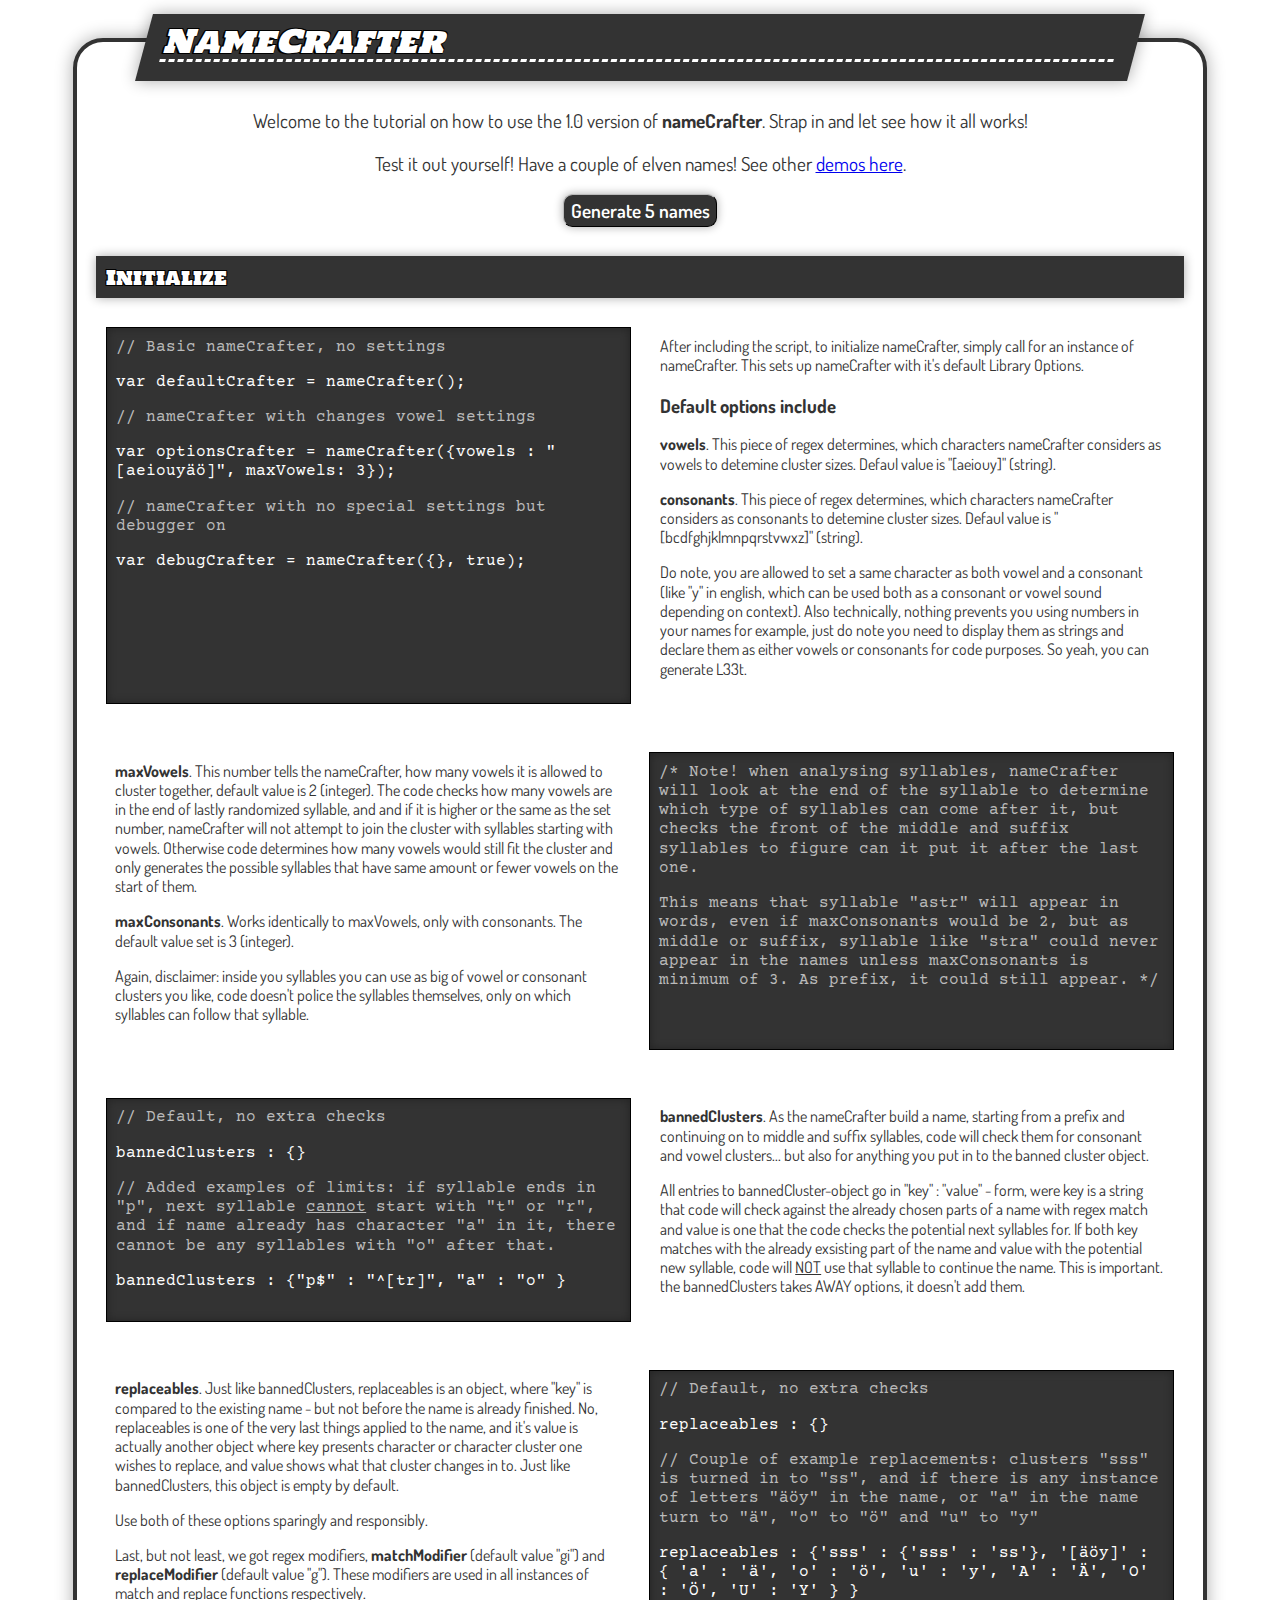
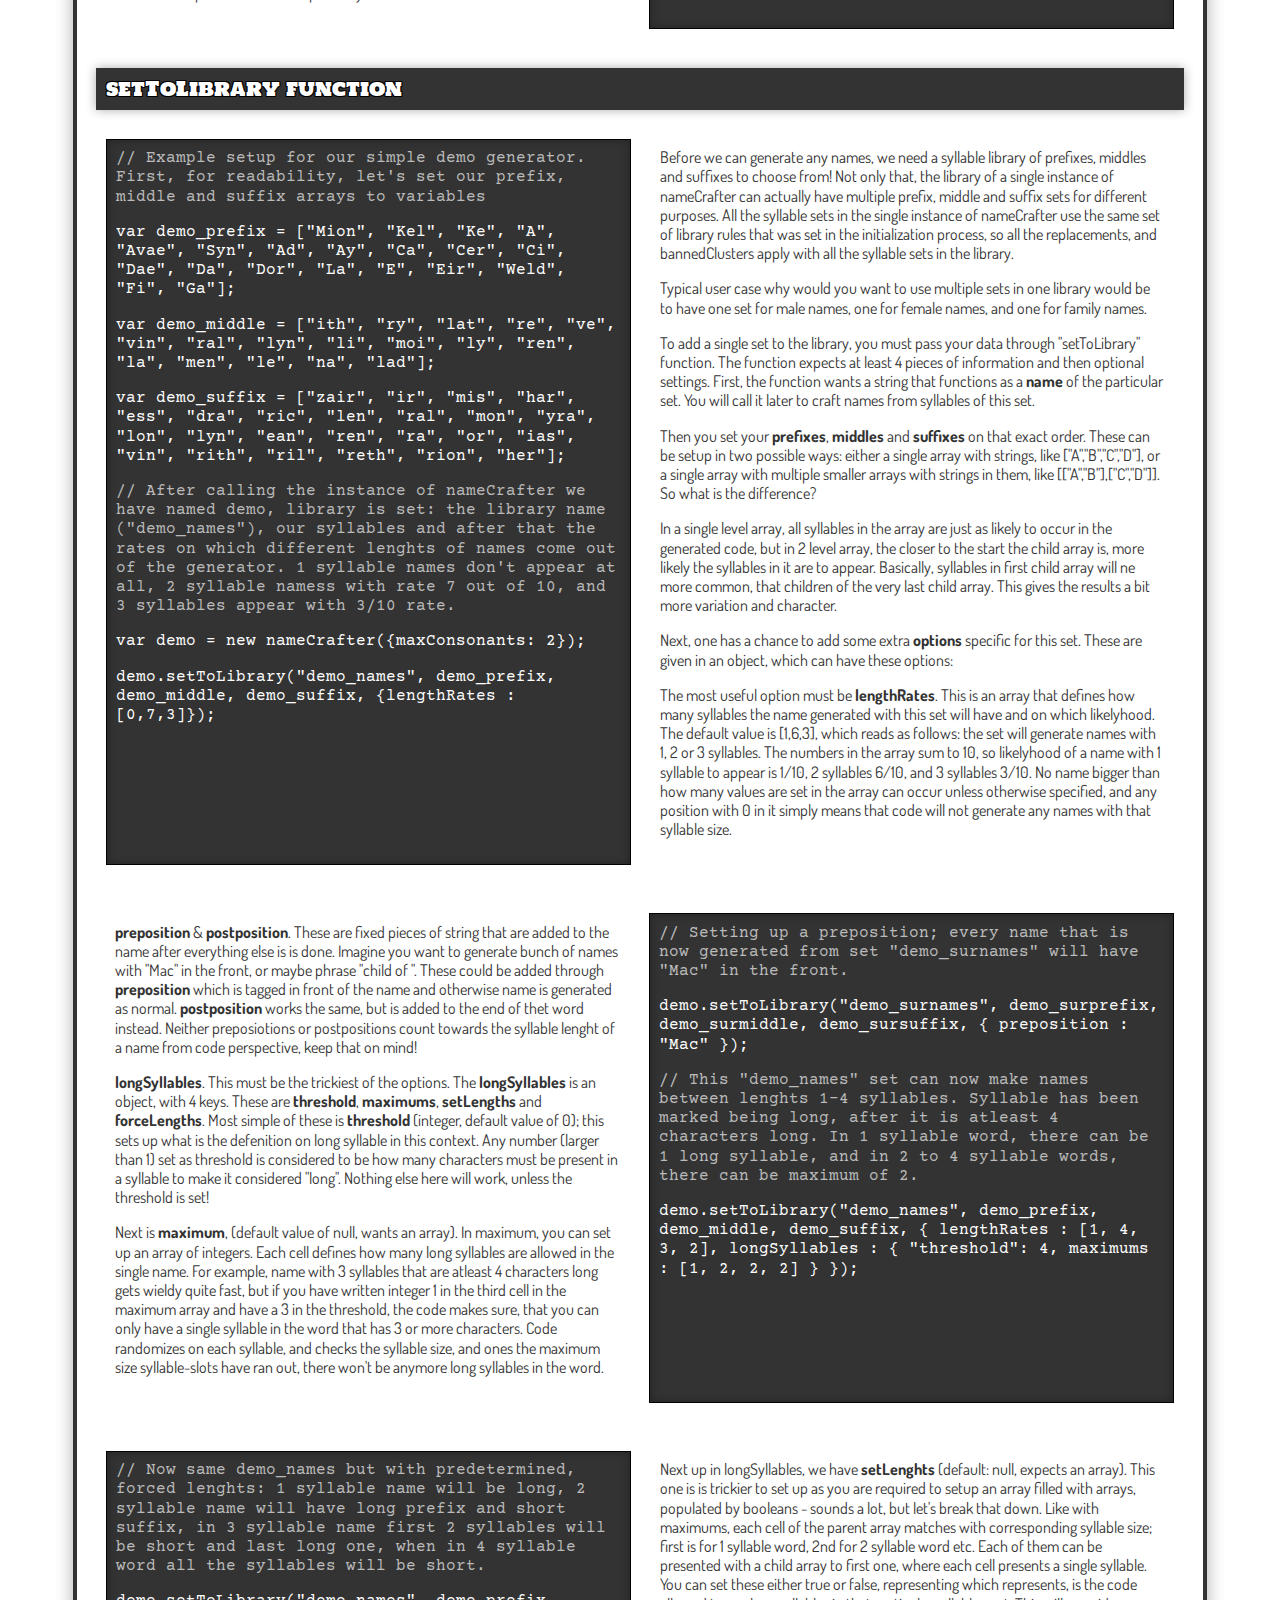
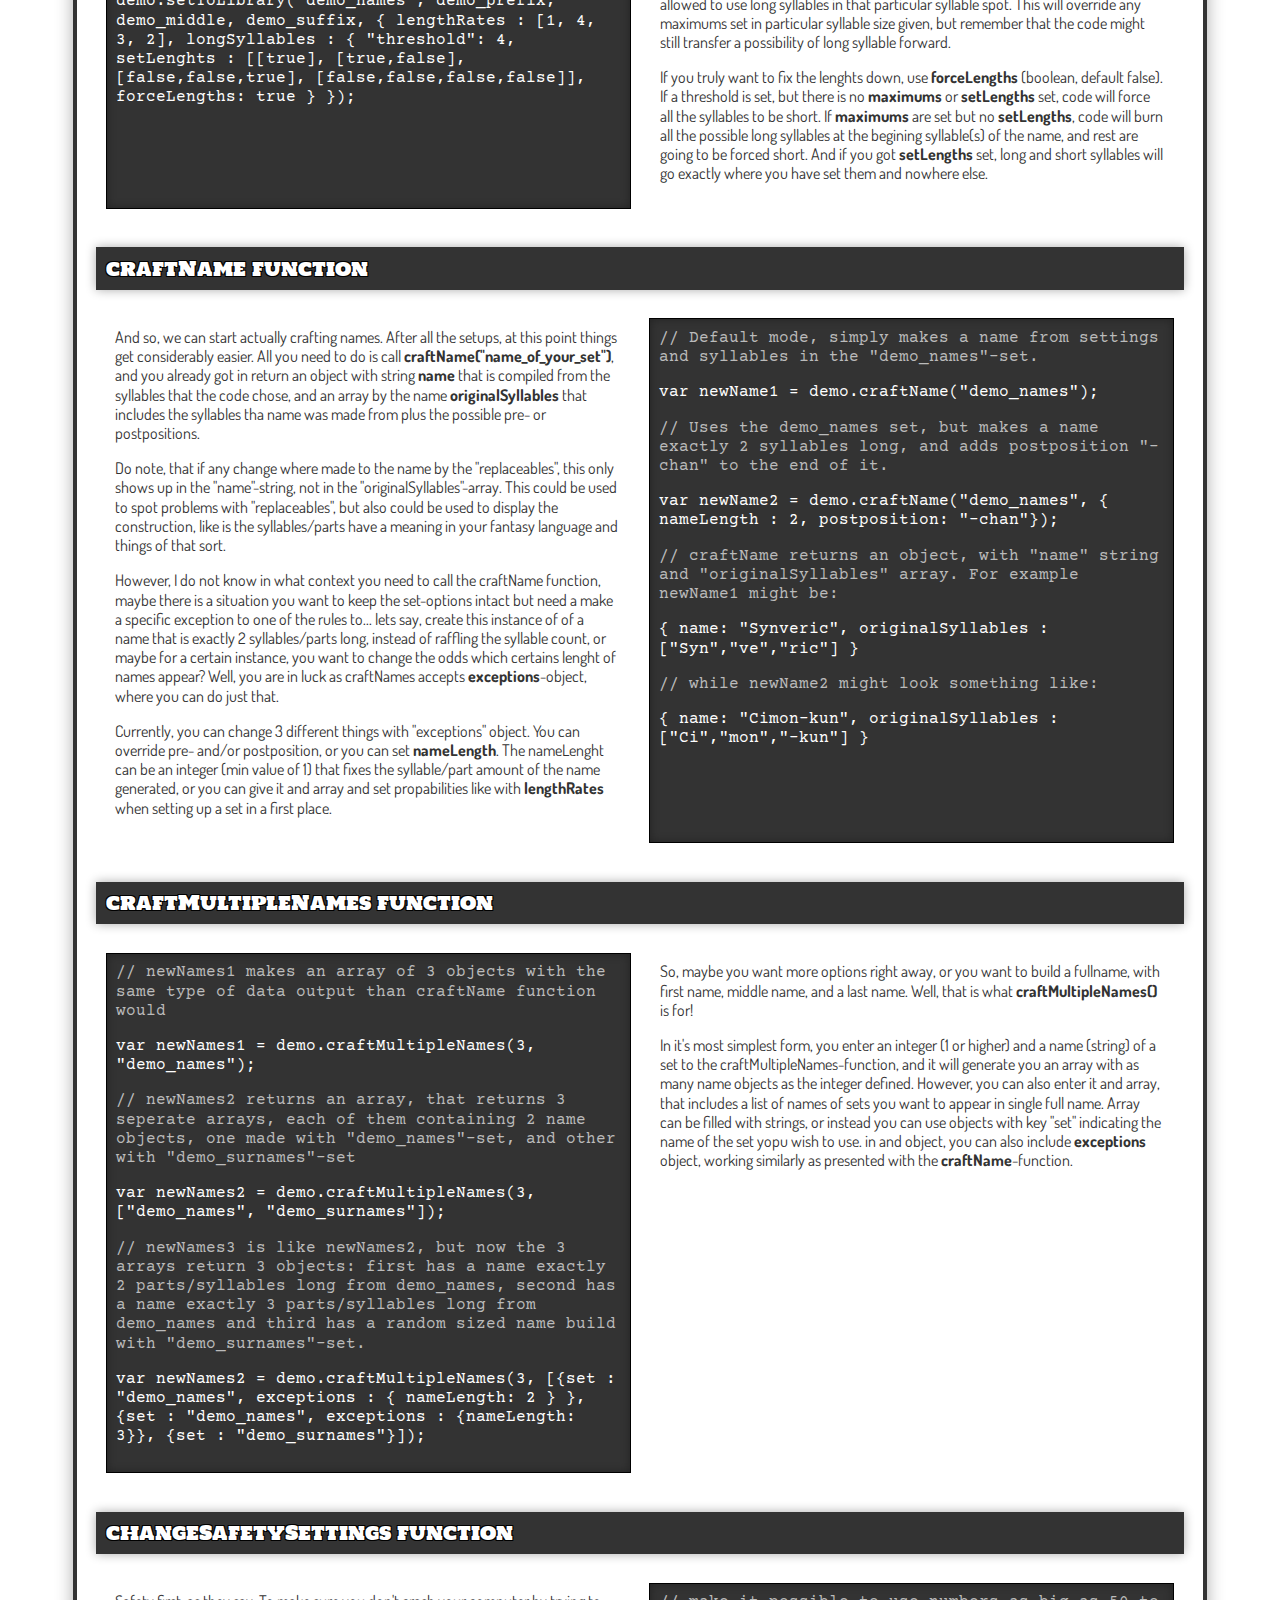
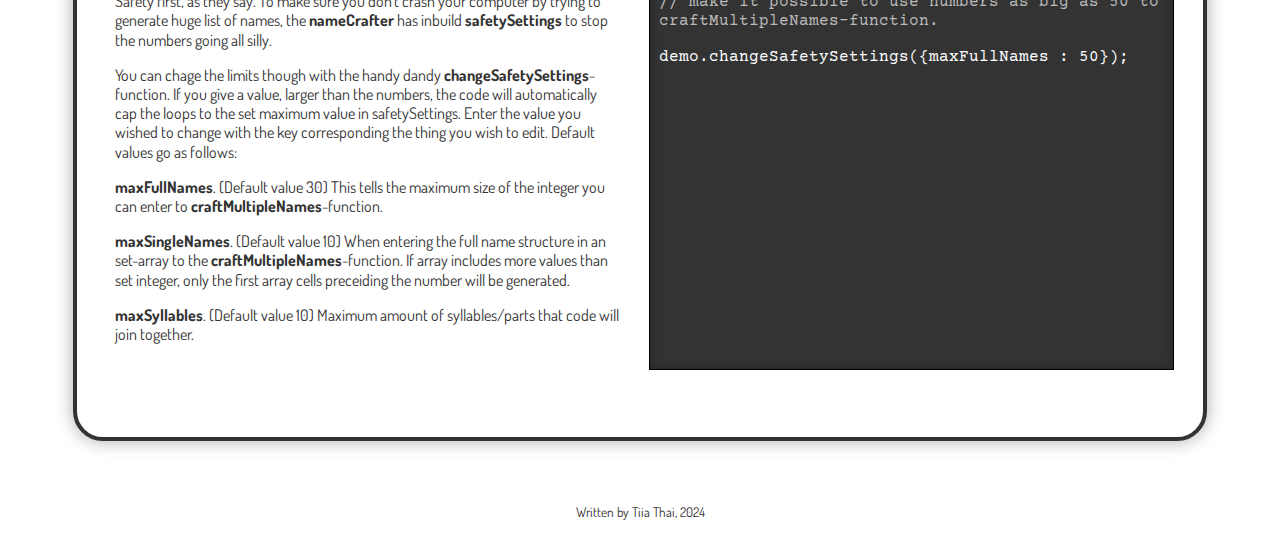
==== commit 646b4752: "Fixed bugs and added punctuation" ====
--- a/index.html
+++ b/index.html
@@ -9,18 +9,17 @@
             href="https://fonts.googleapis.com/css2?family=Dosis:wght@200..800&family=Courier+Prime&family=Holtwood+One+SC&display=swap"
             rel="stylesheet" />
         <link rel="stylesheet" href="css/styles.css" />
-        <script src="js/jquery-3.7.1.min.js"></script>
         <script src="plugin/namecrafter-1.0.js"></script>
-        <script src="js/demo.js"></script>
+        <script src="js/index.js"></script>
     </head>
     <body>
         <div id="container">
             <header>
                 <h1>NameCrafter</h1>
                 <p>Welcome to the tutorial on how to use the 1.0 version of <b>nameCrafter</b>. Strap in and let see how it all works!</p>
-                <p>Test it out yourself! Have a couple of elven names!</p>
+                <p>Test it out yourself! Have a couple of elven names! See other <a href="demos.html">demos here</a>.</p>
                 <div id="intro_demo"></div>
-                <button id="demo_1">Generate 5 names</button>
+                <button id="demo" onclick="craftNames()">Generate 5 names</button>
             </header>
             <section>
                 <h2>Initialize</h2>
--- a/css/styles.css
+++ b/css/styles.css
@@ -118,9 +118,19 @@
     font-style: normal;
     background-color: var(--black);
     color: var(--pure_white);
-    margin: 0 0 1.2em;
+    margin: 0 0 1.2rem;
     box-shadow: 0 0 0.6rem var(--shadow) inset;
     border: solid 1px var(--pure_black);
+}
+
+.generator {
+    border-top: dotted 5px var(--pure_black);
+    margin: 1.2rem 2rem 1rem;
+    padding: 1rem 2rem;
+}
+
+header {
+    font-size: 1.2rem;
 }
 
 .comment {
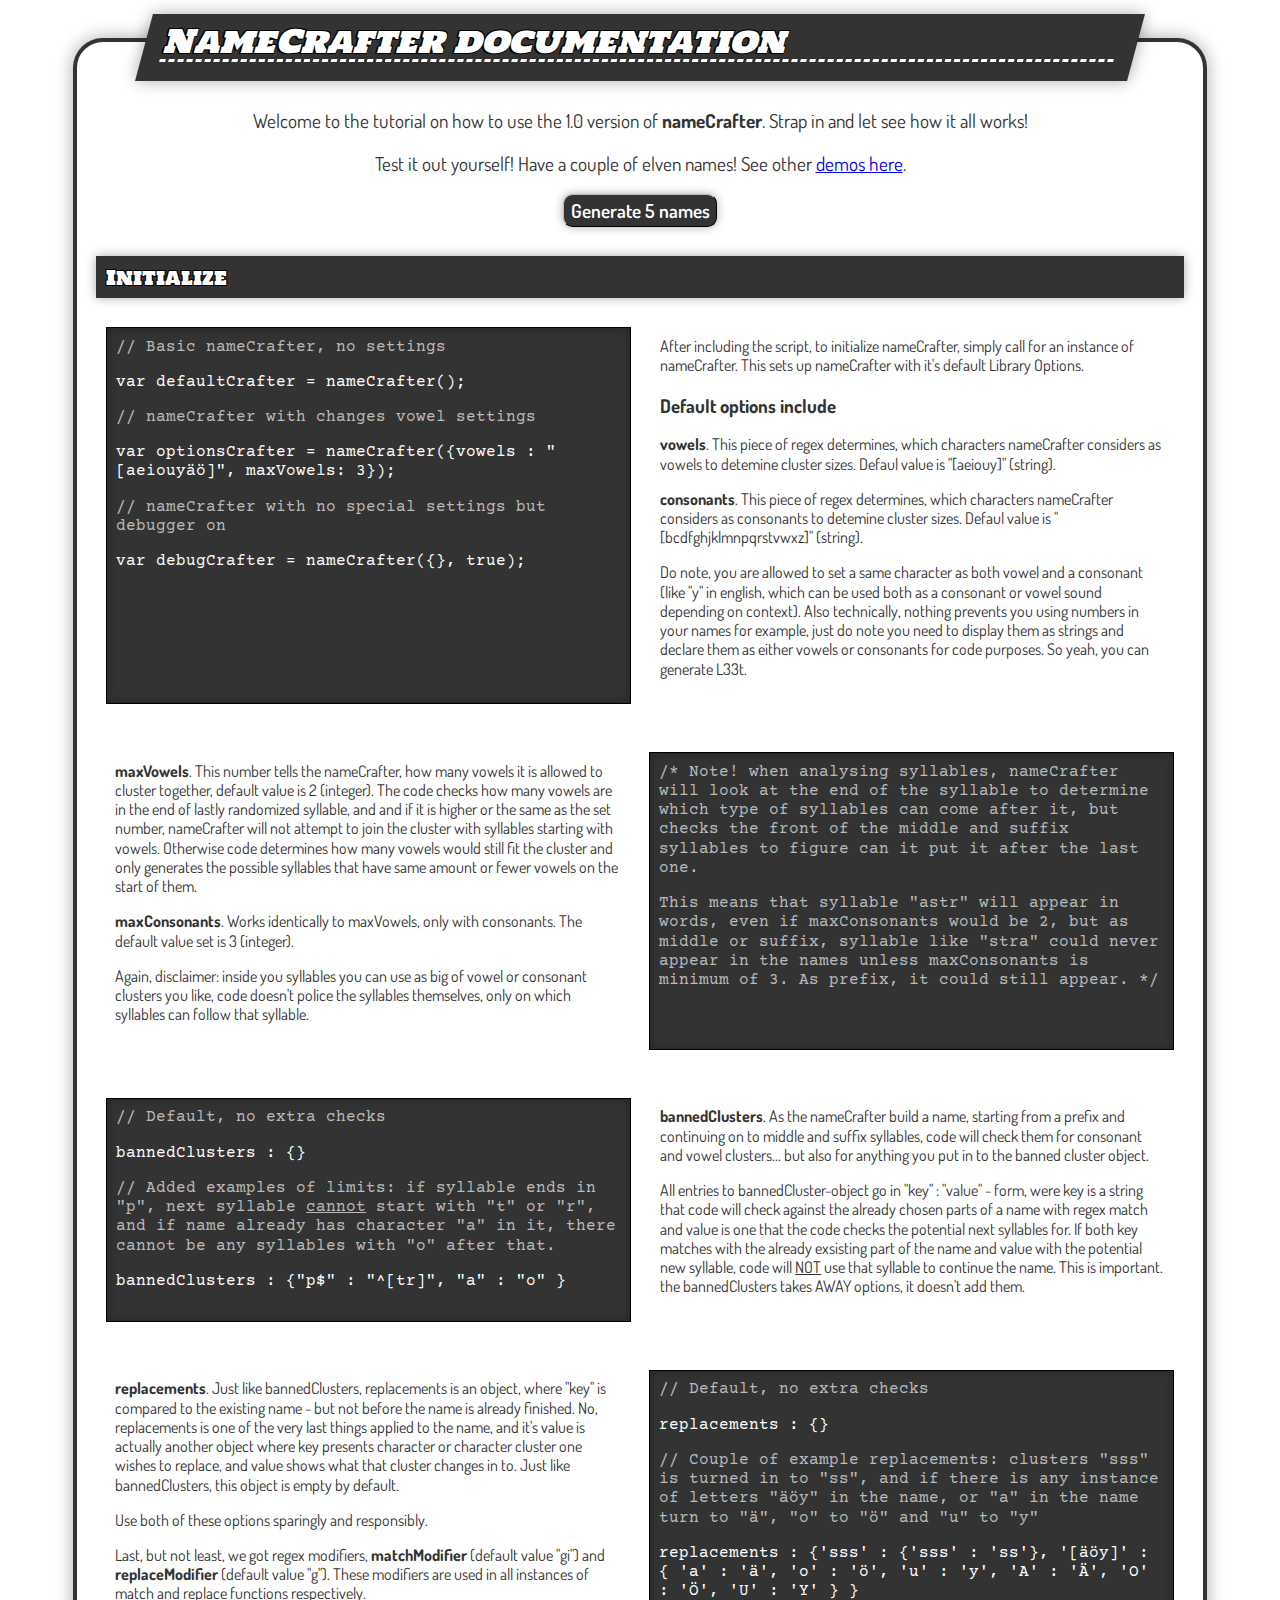
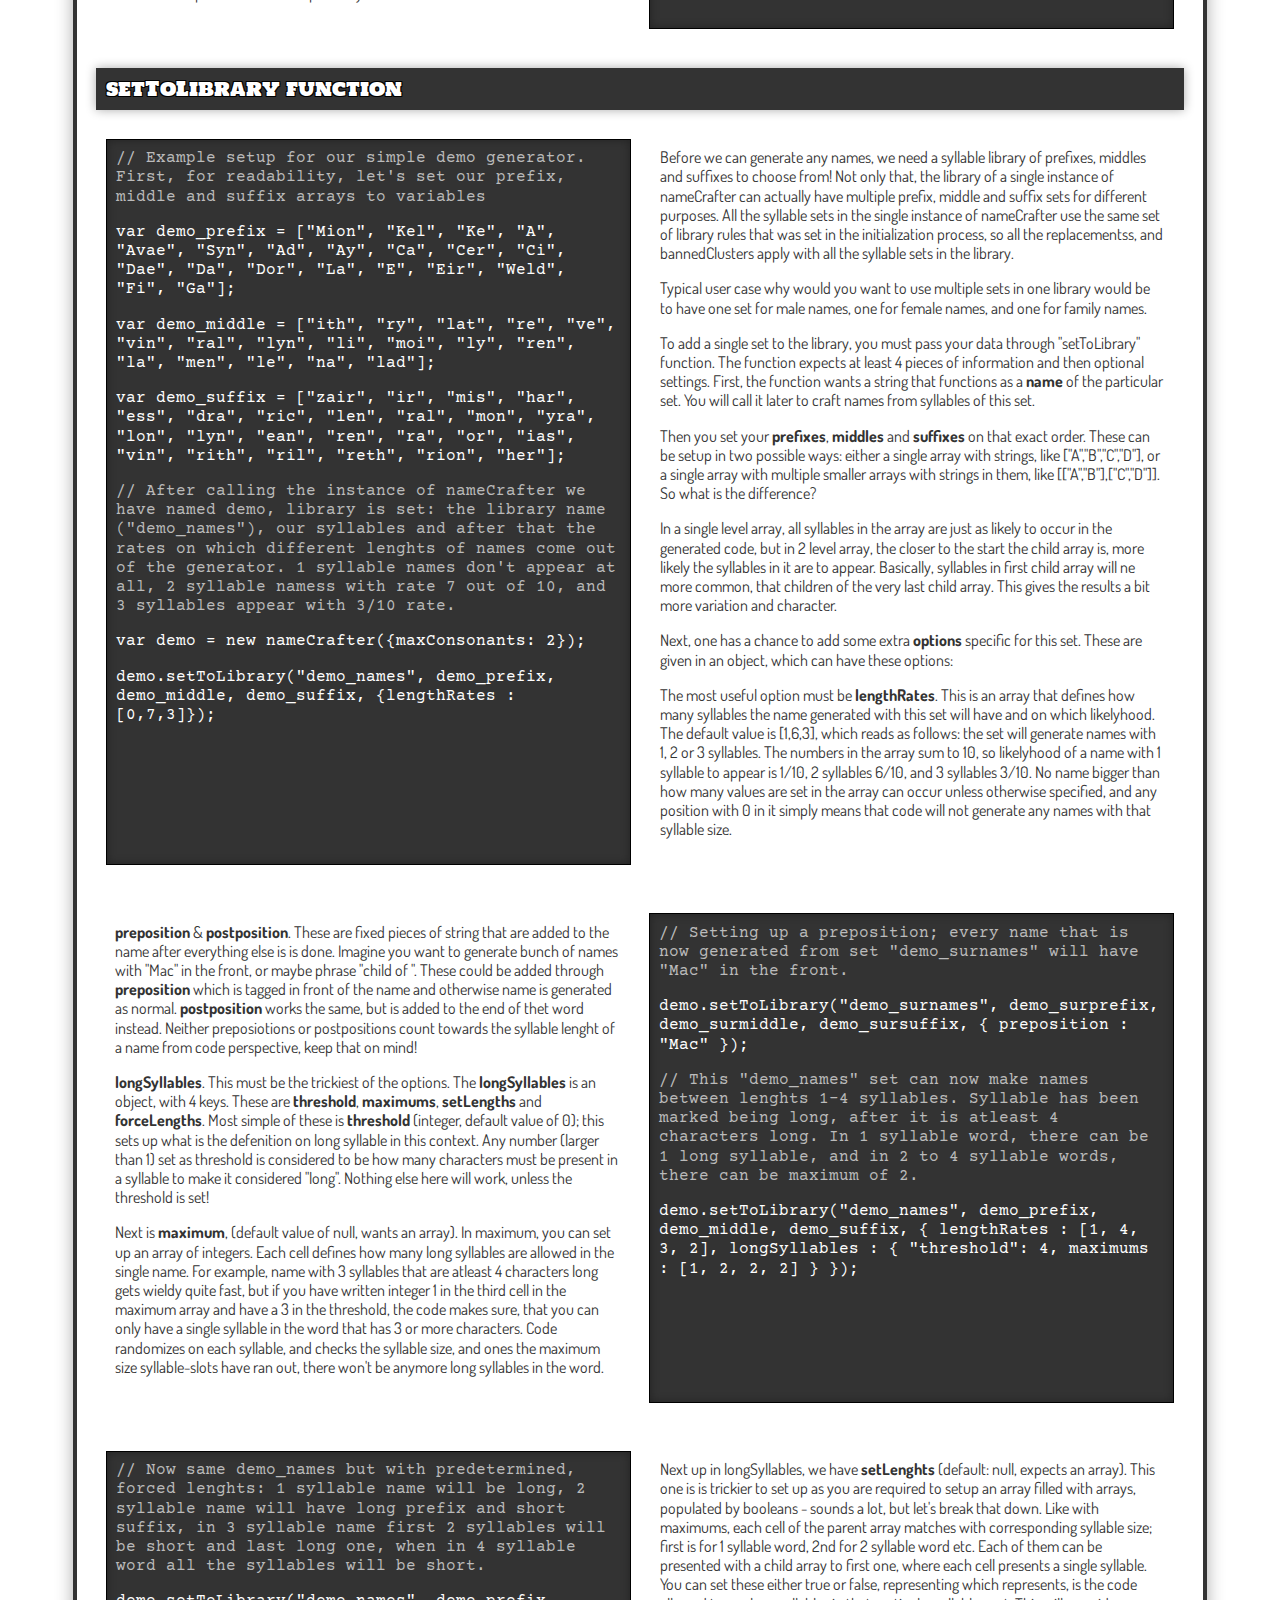
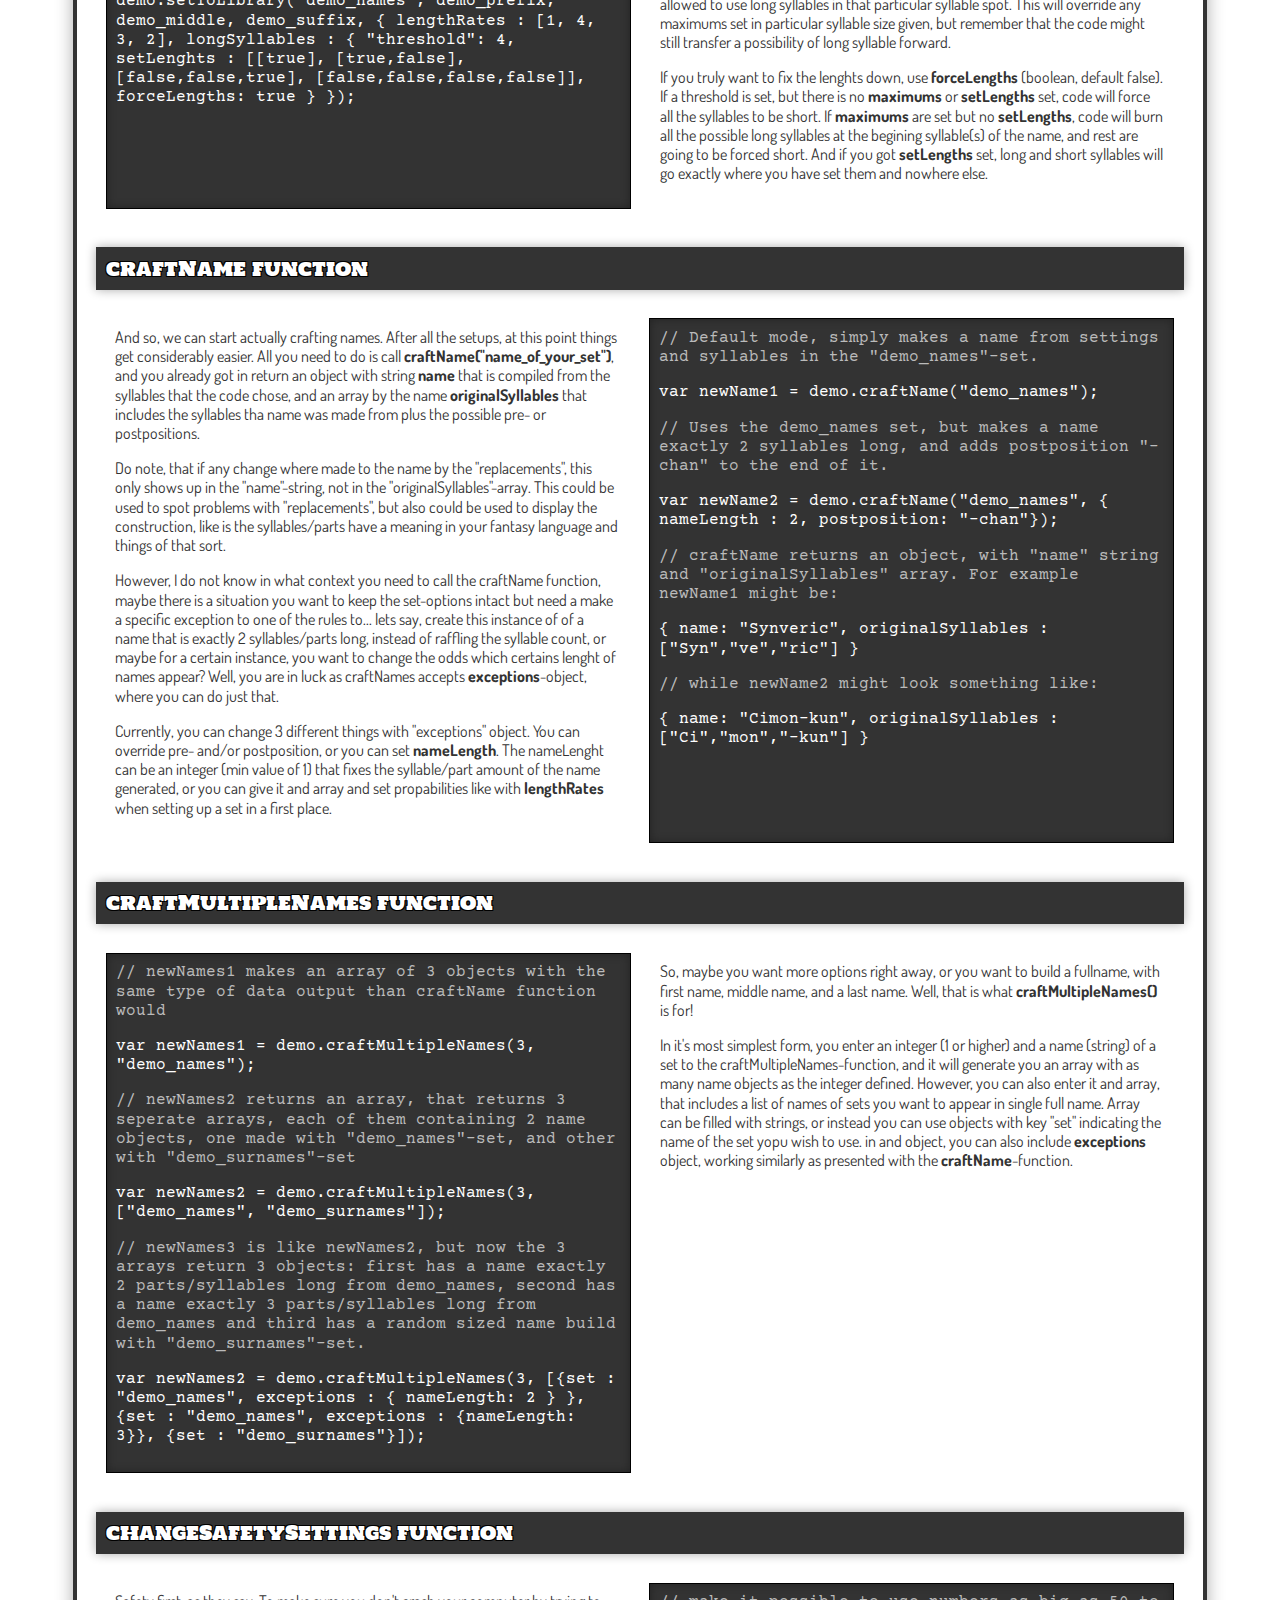
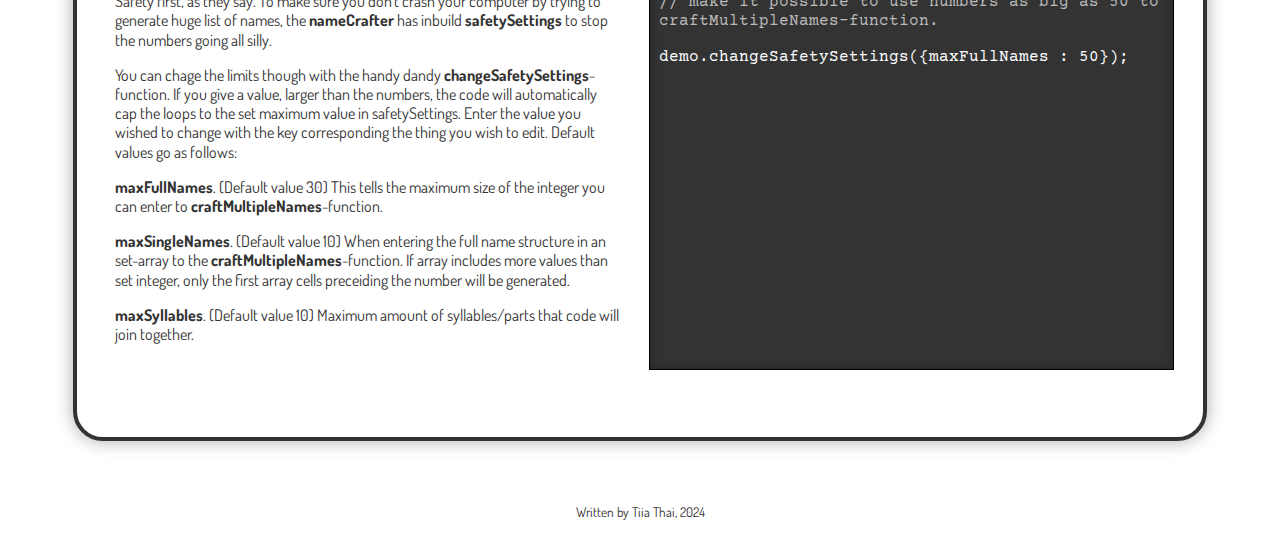
==== commit e40ece27: "quick fix" ====
--- a/index.html
+++ b/index.html
@@ -2,7 +2,7 @@
 <html lang="en">
     <head>
         <meta charset="UTF-8" />
-        <title>NameCrafter</title>
+        <title>NameCrafter: Documentation</title>
         <link rel="preconnect" href="https://fonts.googleapis.com" />
         <link rel="preconnect" href="https://fonts.gstatic.com" crossorigin />
         <link
@@ -13,170 +13,172 @@
         <script src="js/index.js"></script>
     </head>
     <body>
-        <div id="container">
+        <main id="container">
             <header>
-                <h1>NameCrafter</h1>
+                <h1>NameCrafter documentation</h1>
                 <p>Welcome to the tutorial on how to use the 1.0 version of <b>nameCrafter</b>. Strap in and let see how it all works!</p>
                 <p>Test it out yourself! Have a couple of elven names! See other <a href="demos.html">demos here</a>.</p>
                 <div id="intro_demo"></div>
                 <button id="demo" onclick="craftNames()">Generate 5 names</button>
             </header>
-            <section>
-                <h2>Initialize</h2>
-                <div class="row">
-                    <code class="column">
-                        <p class="comment">// Basic nameCrafter, no settings</p>
-                        <p>var defaultCrafter = nameCrafter();</p>
-                        <p class="comment">// nameCrafter with changes vowel settings</p>
-                        <p>var optionsCrafter = nameCrafter({vowels : "[aeiouyäö]", maxVowels: 3});</p>
-                        <p class="comment">// nameCrafter with no special settings but debugger on</p>
-                        <p>var debugCrafter = nameCrafter({}, true);</p>
-                    </code>
-                    <div class="column">
-                        <p>After including the script, to initialize nameCrafter, simply call for an instance of nameCrafter. This sets up nameCrafter with it's default Library Options.</p>
-                        <h3>Default options include</h3>
-                        <p><b>vowels</b>. This piece of regex determines, which characters nameCrafter considers as vowels to detemine cluster sizes. Defaul value is "[aeiouy]" (string).</p>
-                        <p><b>consonants</b>. This piece of regex determines, which characters nameCrafter considers as consonants to detemine cluster sizes. Defaul value is "[bcdfghjklmnpqrstvwxz]" (string).</p>
-                        <p>Do note, you are allowed to set a same character as both vowel and a consonant (like "y" in english, which can be used both as a consonant or vowel sound depending on context). Also technically, nothing prevents you using numbers in your names for example, just do note you need to display them as strings and declare them as either vowels or consonants for code purposes. So yeah, you can generate L33t.</p>
+            <article>
+                <section>
+                    <h2>Initialize</h2>
+                    <div class="row">
+                        <code class="column">
+                            <p class="comment">// Basic nameCrafter, no settings</p>
+                            <p>var defaultCrafter = nameCrafter();</p>
+                            <p class="comment">// nameCrafter with changes vowel settings</p>
+                            <p>var optionsCrafter = nameCrafter({vowels : "[aeiouyäö]", maxVowels: 3});</p>
+                            <p class="comment">// nameCrafter with no special settings but debugger on</p>
+                            <p>var debugCrafter = nameCrafter({}, true);</p>
+                        </code>
+                        <div class="column">
+                            <p>After including the script, to initialize nameCrafter, simply call for an instance of nameCrafter. This sets up nameCrafter with it's default Library Options.</p>
+                            <h3>Default options include</h3>
+                            <p><b>vowels</b>. This piece of regex determines, which characters nameCrafter considers as vowels to detemine cluster sizes. Defaul value is "[aeiouy]" (string).</p>
+                            <p><b>consonants</b>. This piece of regex determines, which characters nameCrafter considers as consonants to detemine cluster sizes. Defaul value is "[bcdfghjklmnpqrstvwxz]" (string).</p>
+                            <p>Do note, you are allowed to set a same character as both vowel and a consonant (like "y" in english, which can be used both as a consonant or vowel sound depending on context). Also technically, nothing prevents you using numbers in your names for example, just do note you need to display them as strings and declare them as either vowels or consonants for code purposes. So yeah, you can generate L33t.</p>
+                        </div>
                     </div>
-                </div>
-                <div class="row">
-                    <div class="column">
-                        <p><b>maxVowels</b>. This number tells the nameCrafter, how many vowels it is allowed to cluster together, default value is 2 (integer). The code checks how many vowels are in the end of lastly randomized syllable, and and if it is higher or the same as the set number, nameCrafter will not attempt to join the cluster with syllables starting with vowels. Otherwise code determines how many vowels would still fit the cluster and only generates the possible syllables that have same amount or fewer vowels on the start of them.</p>
-                        <p><b>maxConsonants</b>. Works identically to maxVowels, only with consonants. The default value set is 3 (integer).</p>
-                        <p>Again, disclaimer: inside you syllables you can use as big of vowel or consonant clusters you like, code doesn't police the syllables themselves, only on which syllables can follow that syllable.</p>
+                    <div class="row">
+                        <div class="column">
+                            <p><b>maxVowels</b>. This number tells the nameCrafter, how many vowels it is allowed to cluster together, default value is 2 (integer). The code checks how many vowels are in the end of lastly randomized syllable, and and if it is higher or the same as the set number, nameCrafter will not attempt to join the cluster with syllables starting with vowels. Otherwise code determines how many vowels would still fit the cluster and only generates the possible syllables that have same amount or fewer vowels on the start of them.</p>
+                            <p><b>maxConsonants</b>. Works identically to maxVowels, only with consonants. The default value set is 3 (integer).</p>
+                            <p>Again, disclaimer: inside you syllables you can use as big of vowel or consonant clusters you like, code doesn't police the syllables themselves, only on which syllables can follow that syllable.</p>
+                        </div>
+                        <code class="column">
+                            <p class="comment">/* Note! when analysing syllables, nameCrafter will look at the end of the syllable to determine which type of syllables can come after it, but checks the front of the middle and suffix syllables to figure can it put it after the last one.</p>
+                            <p class="comment"> This means that syllable "astr" will appear in words, even if maxConsonants would be 2, but as middle or suffix, syllable like "stra" could never appear in the names unless maxConsonants is minimum of 3. As prefix, it could still appear. */</p> 
+                        </code>
                     </div>
-                    <code class="column">
-                        <p class="comment">/* Note! when analysing syllables, nameCrafter will look at the end of the syllable to determine which type of syllables can come after it, but checks the front of the middle and suffix syllables to figure can it put it after the last one.</p>
-                        <p class="comment"> This means that syllable "astr" will appear in words, even if maxConsonants would be 2, but as middle or suffix, syllable like "stra" could never appear in the names unless maxConsonants is minimum of 3. As prefix, it could still appear. */</p> 
-                    </code>
-                </div>
-                <div class="row">
-                    <code class="column">
-                        <p class="comment">// Default, no extra checks </p>
-                        <p>bannedClusters : {}</p>
-                        <p class="comment">// Added examples of limits: if syllable ends in "p", next syllable <u>cannot</u> start with "t" or "r", and if name already has character "a" in it, there cannot be any syllables with "o" after that.</p>
-                        <p>bannedClusters : {"p$" : "^[tr]", "a" : "o" }
-                        </p>
-                    </code>
-                    <div class="column">
-                        <p><b>bannedClusters</b>. As the nameCrafter build a name, starting from a prefix and continuing on to middle and suffix syllables, code will check them for consonant and vowel clusters... but also for anything you put in to the banned cluster object.</p>
-                        <p>All entries to bannedCluster-object go in "key" : "value" - form, were key is a string that code will check against the already chosen parts of a name with regex match and value is one that the code checks the potential next syllables for. If both key matches with the already exsisting part of the name and value with the potential new syllable, code will <u>NOT</u> use that syllable to continue the name. This is important. the bannedClusters takes AWAY options, it doesn't add them.</p>
+                    <div class="row">
+                        <code class="column">
+                            <p class="comment">// Default, no extra checks </p>
+                            <p>bannedClusters : {}</p>
+                            <p class="comment">// Added examples of limits: if syllable ends in "p", next syllable <u>cannot</u> start with "t" or "r", and if name already has character "a" in it, there cannot be any syllables with "o" after that.</p>
+                            <p>bannedClusters : {"p$" : "^[tr]", "a" : "o" }
+                            </p>
+                        </code>
+                        <div class="column">
+                            <p><b>bannedClusters</b>. As the nameCrafter build a name, starting from a prefix and continuing on to middle and suffix syllables, code will check them for consonant and vowel clusters... but also for anything you put in to the banned cluster object.</p>
+                            <p>All entries to bannedCluster-object go in "key" : "value" - form, were key is a string that code will check against the already chosen parts of a name with regex match and value is one that the code checks the potential next syllables for. If both key matches with the already exsisting part of the name and value with the potential new syllable, code will <u>NOT</u> use that syllable to continue the name. This is important. the bannedClusters takes AWAY options, it doesn't add them.</p>
+                        </div>
                     </div>
-                </div>
-                <div class="row">
-                    <div class="column">
-                        <p><b>replaceables</b>. Just like bannedClusters, replaceables is an object, where "key" is compared to the existing name - but not before the name is already finished. No, replaceables is one of the very last things applied to the name, and it's value is actually another object where key presents character or character cluster one wishes to replace, and value shows what that cluster changes in to. Just like bannedClusters, this object is empty by default.</p>
-                        <p>Use both of these options sparingly and responsibly.</p>
-                        <p>Last, but not least, we got regex modifiers, <b>matchModifier</b> (default value "gi") and <b>replaceModifier</b> (default value "g"). These modifiers are used in all instances of match and replace functions respectively.</p>
+                    <div class="row">
+                        <div class="column">
+                            <p><b>replacements</b>. Just like bannedClusters, replacements is an object, where "key" is compared to the existing name - but not before the name is already finished. No, replacements is one of the very last things applied to the name, and it's value is actually another object where key presents character or character cluster one wishes to replace, and value shows what that cluster changes in to. Just like bannedClusters, this object is empty by default.</p>
+                            <p>Use both of these options sparingly and responsibly.</p>
+                            <p>Last, but not least, we got regex modifiers, <b>matchModifier</b> (default value "gi") and <b>replaceModifier</b> (default value "g"). These modifiers are used in all instances of match and replace functions respectively.</p>
+                        </div>
+                        <code class="column">
+                            <p class="comment">// Default, no extra checks </p>
+                            <p>replacements : {}</p>
+                            <p class="comment">// Couple of example replacements: clusters "sss" is turned in to "ss", and if there is any instance of letters "äöy" in the name, or "a" in the name turn to "ä", "o" to "ö" and "u" to "y"</p>
+                            <p>replacements : {'sss' : {'sss' : 'ss'}, '[äöy]' : { 'a' : 'ä', 'o' : 'ö', 'u' : 'y', 'A' : 'Ä', 'O' : 'Ö', 'U' : 'Y' } }</p>
+                        </code>
                     </div>
-                    <code class="column">
-                        <p class="comment">// Default, no extra checks </p>
-                        <p>replaceables : {}</p>
-                        <p class="comment">// Couple of example replacements: clusters "sss" is turned in to "ss", and if there is any instance of letters "äöy" in the name, or "a" in the name turn to "ä", "o" to "ö" and "u" to "y"</p>
-                        <p>replaceables : {'sss' : {'sss' : 'ss'}, '[äöy]' : { 'a' : 'ä', 'o' : 'ö', 'u' : 'y', 'A' : 'Ä', 'O' : 'Ö', 'U' : 'Y' } }</p>
-                    </code>
-                </div>
-            </section>
-            <section>
-                <h2>setToLibrary function</h2>
-                <div class="row">
-                    <code class="column">
-                        <p class="comment">// Example setup for our simple demo generator. First, for readability, let's set our prefix, middle and suffix arrays to variables</p>
-                        <p> var demo_prefix = ["Mion", "Kel", "Ke", "A", "Avae", "Syn", "Ad", "Ay", "Ca", "Cer", "Ci", "Dae", "Da", "Dor", "La", "E", "Eir", "Weld", "Fi", "Ga"];</p>
-                        <p>var demo_middle = ["ith", "ry", "lat", "re", "ve", "vin", "ral", "lyn", "li", "moi", "ly", "ren", "la", "men", "le", "na", "lad"];</p>
-                        <p>var demo_suffix = ["zair", "ir", "mis", "har", "ess", "dra", "ric", "len", "ral", "mon", "yra", "lon", "lyn", "ean", "ren", "ra", "or", "ias", "vin", "rith", "ril", "reth", "rion", "her"];</p>
-                        <p class="comment">// After calling the instance of nameCrafter we have named demo, library is set: the library name ("demo_names"), our syllables and after that the rates on which different lenghts of names come out of the generator. 1 syllable names don't appear at all, 2 syllable namess with rate 7 out of 10, and 3 syllables appear with 3/10 rate.</p>
-                        <p>var demo = new nameCrafter({maxConsonants: 2});</p>
-                        <p>demo.setToLibrary("demo_names", demo_prefix, demo_middle, demo_suffix, {lengthRates : [0,7,3]});</p>
-                    </code>
-                    <div class="column">
-                        <p>Before we can generate any names, we need a syllable library of prefixes, middles and suffixes to choose from! Not only that, the library of a single instance of nameCrafter can actually have multiple prefix, middle and suffix sets for different purposes. All the syllable sets in the single instance of nameCrafter use the same set of library rules that was set in the initialization process, so all the replacements, and bannedClusters apply with all the syllable sets in the library.</p>
-                        <p>Typical user case why would you want to use multiple sets in one library would be to have one set for male names, one for female names, and one for family names.</p>
-                        <p>To add a single set to the library, you must pass your data through "setToLibrary" function. The function expects at least 4 pieces of information and then optional settings. First, the function wants a string that functions as a <b>name</b> of the particular set. You will call it later to craft names from syllables of this set.</p>
-                        <p>Then you set your <b>prefixes</b>, <b>middles</b> and <b>suffixes</b> on that exact order. These can be setup in two possible ways: either a single array with strings, like ["A","B","C","D"], or a single array with multiple smaller arrays with strings in them, like [["A","B"],["C","D"]]. So what is the difference?</p>
-                        <p>In a single level array, all syllables in the array are just as likely to occur in the generated code, but in 2 level array, the closer to the start the child array is, more likely the syllables in it are to appear. Basically, syllables in first child array will ne more common, that children of the very last child array. This gives the results a bit more variation and character.</p>
-                        <p>Next, one has a chance to add some extra <b>options</b> specific for this set. These are given in an object, which can have these options:</p>
-                        <p>The most useful option must be <b>lengthRates</b>. This is an array that defines how many syllables the name generated with this set will have and on which likelyhood. The default value is [1,6,3], which reads as follows: the set will generate names with 1, 2 or 3 syllables. The numbers in the array sum to 10, so likelyhood of a name with 1 syllable to appear is 1/10, 2 syllables 6/10, and 3 syllables 3/10. No name bigger than how many values are set in the array can occur unless otherwise specified, and any position with 0 in it simply means that code will not generate any names with that syllable size. </p>
+                </section>
+                <section>
+                    <h2>setToLibrary function</h2>
+                    <div class="row">
+                        <code class="column">
+                            <p class="comment">// Example setup for our simple demo generator. First, for readability, let's set our prefix, middle and suffix arrays to variables</p>
+                            <p> var demo_prefix = ["Mion", "Kel", "Ke", "A", "Avae", "Syn", "Ad", "Ay", "Ca", "Cer", "Ci", "Dae", "Da", "Dor", "La", "E", "Eir", "Weld", "Fi", "Ga"];</p>
+                            <p>var demo_middle = ["ith", "ry", "lat", "re", "ve", "vin", "ral", "lyn", "li", "moi", "ly", "ren", "la", "men", "le", "na", "lad"];</p>
+                            <p>var demo_suffix = ["zair", "ir", "mis", "har", "ess", "dra", "ric", "len", "ral", "mon", "yra", "lon", "lyn", "ean", "ren", "ra", "or", "ias", "vin", "rith", "ril", "reth", "rion", "her"];</p>
+                            <p class="comment">// After calling the instance of nameCrafter we have named demo, library is set: the library name ("demo_names"), our syllables and after that the rates on which different lenghts of names come out of the generator. 1 syllable names don't appear at all, 2 syllable namess with rate 7 out of 10, and 3 syllables appear with 3/10 rate.</p>
+                            <p>var demo = new nameCrafter({maxConsonants: 2});</p>
+                            <p>demo.setToLibrary("demo_names", demo_prefix, demo_middle, demo_suffix, {lengthRates : [0,7,3]});</p>
+                        </code>
+                        <div class="column">
+                            <p>Before we can generate any names, we need a syllable library of prefixes, middles and suffixes to choose from! Not only that, the library of a single instance of nameCrafter can actually have multiple prefix, middle and suffix sets for different purposes. All the syllable sets in the single instance of nameCrafter use the same set of library rules that was set in the initialization process, so all the replacementss, and bannedClusters apply with all the syllable sets in the library.</p>
+                            <p>Typical user case why would you want to use multiple sets in one library would be to have one set for male names, one for female names, and one for family names.</p>
+                            <p>To add a single set to the library, you must pass your data through "setToLibrary" function. The function expects at least 4 pieces of information and then optional settings. First, the function wants a string that functions as a <b>name</b> of the particular set. You will call it later to craft names from syllables of this set.</p>
+                            <p>Then you set your <b>prefixes</b>, <b>middles</b> and <b>suffixes</b> on that exact order. These can be setup in two possible ways: either a single array with strings, like ["A","B","C","D"], or a single array with multiple smaller arrays with strings in them, like [["A","B"],["C","D"]]. So what is the difference?</p>
+                            <p>In a single level array, all syllables in the array are just as likely to occur in the generated code, but in 2 level array, the closer to the start the child array is, more likely the syllables in it are to appear. Basically, syllables in first child array will ne more common, that children of the very last child array. This gives the results a bit more variation and character.</p>
+                            <p>Next, one has a chance to add some extra <b>options</b> specific for this set. These are given in an object, which can have these options:</p>
+                            <p>The most useful option must be <b>lengthRates</b>. This is an array that defines how many syllables the name generated with this set will have and on which likelyhood. The default value is [1,6,3], which reads as follows: the set will generate names with 1, 2 or 3 syllables. The numbers in the array sum to 10, so likelyhood of a name with 1 syllable to appear is 1/10, 2 syllables 6/10, and 3 syllables 3/10. No name bigger than how many values are set in the array can occur unless otherwise specified, and any position with 0 in it simply means that code will not generate any names with that syllable size. </p>
+                        </div>
                     </div>
-                </div>
-                <div class="row">
-                    <div class="column">
-                        <p><b>preposition</b> & <b>postposition</b>. These are fixed pieces of string that are added to the name after everything else is is done. Imagine you want to generate bunch of names with "Mac" in the front, or maybe phrase "child of ". These could be added through <b>preposition</b> which is tagged in front of the name and otherwise name is generated as normal. <b>postposition</b> works the same, but is added to the end of thet word instead. Neither preposiotions or postpositions count towards the syllable lenght of a name from code perspective, keep that on mind!</p>
-                        <p><b>longSyllables</b>. This must be the trickiest of the options. The <b>longSyllables</b> is an object, with 4 keys. These are <b>threshold</b>, <b>maximums</b>, <b>setLengths</b> and <b>forceLengths</b>. Most simple of these is <b>threshold</b> (integer, default value of 0); this sets up what is the defenition on long syllable in this context. Any number (larger than 1) set as threshold is considered to be how many characters must be present in a syllable to make it considered "long". Nothing else here will work, unless the threshold is set!</p>
-                        <p>Next is <b>maximum</b>, (default value of null, wants an array). In maximum, you can set up an array of integers. Each cell defines how many long syllables are allowed in the single name. For example, name with 3 syllables that are atleast 4 characters long gets wieldy quite fast, but if you have written integer 1 in the third cell in the maximum array and have a 3 in the threshold, the code makes sure, that you can only have a single syllable in the word that has 3 or more characters. Code randomizes on each syllable, and checks the syllable size, and ones the maximum size syllable-slots have ran out, there won't be anymore long syllables in the word.</p>
+                    <div class="row">
+                        <div class="column">
+                            <p><b>preposition</b> & <b>postposition</b>. These are fixed pieces of string that are added to the name after everything else is is done. Imagine you want to generate bunch of names with "Mac" in the front, or maybe phrase "child of ". These could be added through <b>preposition</b> which is tagged in front of the name and otherwise name is generated as normal. <b>postposition</b> works the same, but is added to the end of thet word instead. Neither preposiotions or postpositions count towards the syllable lenght of a name from code perspective, keep that on mind!</p>
+                            <p><b>longSyllables</b>. This must be the trickiest of the options. The <b>longSyllables</b> is an object, with 4 keys. These are <b>threshold</b>, <b>maximums</b>, <b>setLengths</b> and <b>forceLengths</b>. Most simple of these is <b>threshold</b> (integer, default value of 0); this sets up what is the defenition on long syllable in this context. Any number (larger than 1) set as threshold is considered to be how many characters must be present in a syllable to make it considered "long". Nothing else here will work, unless the threshold is set!</p>
+                            <p>Next is <b>maximum</b>, (default value of null, wants an array). In maximum, you can set up an array of integers. Each cell defines how many long syllables are allowed in the single name. For example, name with 3 syllables that are atleast 4 characters long gets wieldy quite fast, but if you have written integer 1 in the third cell in the maximum array and have a 3 in the threshold, the code makes sure, that you can only have a single syllable in the word that has 3 or more characters. Code randomizes on each syllable, and checks the syllable size, and ones the maximum size syllable-slots have ran out, there won't be anymore long syllables in the word.</p>
+                        </div>
+                        <code class="column">
+                            <p class="comment">// Setting up a preposition; every name that is now generated from set "demo_surnames" will have "Mac" in the front.</p>
+                            <p>demo.setToLibrary("demo_surnames", demo_surprefix, demo_surmiddle, demo_sursuffix, { preposition : "Mac" });</p>
+                            <p class="comment">// This "demo_names" set can now make names between lenghts 1-4 syllables. Syllable has been marked being long, after it is atleast 4 characters long. In 1 syllable word, there can be 1 long syllable, and in 2 to 4 syllable words, there can be maximum of 2.</p>
+                            <p>demo.setToLibrary("demo_names", demo_prefix, demo_middle, demo_suffix, { lengthRates : [1, 4, 3, 2], longSyllables : { "threshold": 4, maximums : [1, 2, 2, 2] } });</p>
+                        </code>
                     </div>
-                    <code class="column">
-                        <p class="comment">// Setting up a preposition; every name that is now generated from set "demo_surnames" will have "Mac" in the front.</p>
-                        <p>demo.setToLibrary("demo_surnames", demo_surprefix, demo_surmiddle, demo_sursuffix, { preposition : "Mac" });</p>
-                        <p class="comment">// This "demo_names" set can now make names between lenghts 1-4 syllables. Syllable has been marked being long, after it is atleast 4 characters long. In 1 syllable word, there can be 1 long syllable, and in 2 to 4 syllable words, there can be maximum of 2.</p>
-                        <p>demo.setToLibrary("demo_names", demo_prefix, demo_middle, demo_suffix, { lengthRates : [1, 4, 3, 2], longSyllables : { "threshold": 4, maximums : [1, 2, 2, 2] } });</p>
-                    </code>
-                </div>
-                <div class="row">
-                    <code class="column">
-                        <p class="comment">// Now same demo_names but with predetermined, forced lenghts: 1 syllable name will be long, 2 syllable name will have long prefix and short suffix, in 3 syllable name first 2 syllables will be short and last long one, when in 4 syllable word all the syllables will be short.</p>
-                        <p>demo.setToLibrary("demo_names", demo_prefix, demo_middle, demo_suffix, { lengthRates : [1, 4, 3, 2], longSyllables : { "threshold": 4, setLenghts : [[true], [true,false], [false,false,true], [false,false,false,false]], forceLengths: true } });</p>
-                    </code>
-                    <div class="column">
-                        <p>Next up in longSyllables, we have <b>setLenghts</b> (default: null, expects an array). This one is is trickier to set up as you are required to setup an array filled with arrays, populated by booleans - sounds a lot, but let's break that down. Like with maximums, each cell of the parent array matches with corresponding syllable size; first is for 1 syllable word, 2nd for 2 syllable word etc. Each of them can be presented with a child array to first one, where each cell presents a single syllable. You can set these either true or false, representing which represents, is the code allowed to use long syllables in that particular syllable spot. This will override any maximums set in particular syllable size given, but remember that the code might still transfer a possibility of long syllable forward.</p>
-                        <p>If you truly want to fix the lenghts down, use <b>forceLengths</b> (boolean, default false). If a threshold is set, but there is no <b>maximums</b> or <b>setLengths</b> set, code will force all the syllables to be short. If <b>maximums</b> are set but no <b>setLengths</b>, code will burn all the possible long syllables at the begining syllable(s) of the name, and rest are going to be forced short. And if you got <b>setLengths</b> set, long and short syllables will go exactly where you have set them and nowhere else.</p>
+                    <div class="row">
+                        <code class="column">
+                            <p class="comment">// Now same demo_names but with predetermined, forced lenghts: 1 syllable name will be long, 2 syllable name will have long prefix and short suffix, in 3 syllable name first 2 syllables will be short and last long one, when in 4 syllable word all the syllables will be short.</p>
+                            <p>demo.setToLibrary("demo_names", demo_prefix, demo_middle, demo_suffix, { lengthRates : [1, 4, 3, 2], longSyllables : { "threshold": 4, setLenghts : [[true], [true,false], [false,false,true], [false,false,false,false]], forceLengths: true } });</p>
+                        </code>
+                        <div class="column">
+                            <p>Next up in longSyllables, we have <b>setLenghts</b> (default: null, expects an array). This one is is trickier to set up as you are required to setup an array filled with arrays, populated by booleans - sounds a lot, but let's break that down. Like with maximums, each cell of the parent array matches with corresponding syllable size; first is for 1 syllable word, 2nd for 2 syllable word etc. Each of them can be presented with a child array to first one, where each cell presents a single syllable. You can set these either true or false, representing which represents, is the code allowed to use long syllables in that particular syllable spot. This will override any maximums set in particular syllable size given, but remember that the code might still transfer a possibility of long syllable forward.</p>
+                            <p>If you truly want to fix the lenghts down, use <b>forceLengths</b> (boolean, default false). If a threshold is set, but there is no <b>maximums</b> or <b>setLengths</b> set, code will force all the syllables to be short. If <b>maximums</b> are set but no <b>setLengths</b>, code will burn all the possible long syllables at the begining syllable(s) of the name, and rest are going to be forced short. And if you got <b>setLengths</b> set, long and short syllables will go exactly where you have set them and nowhere else.</p>
+                        </div>
                     </div>
-                </div>
-            </section>
-            <section>
-                <h2>craftName function</h2>
-                <div class="row">
-                    <div class="column">
-                        <p>And so, we can start actually crafting names. After all the setups, at this point things get considerably easier. All you need to do is call <b>craftName("name_of_your_set")</b>, and you already got in return an object with string <b>name</b> that is compiled from the syllables that the code chose, and an array by the name <b>originalSyllables</b> that includes the syllables tha name was made from plus the possible pre- or postpositions.</p>
-                        <p>Do note, that if any change where made to the name by the "replaceables", this only shows up in the "name"-string, not in the "originalSyllables"-array. This could be used to spot problems with "replaceables", but also could be used to display the construction, like is the syllables/parts have a meaning in your fantasy language and things of that sort.</p>
-                        <p>However, I do not know in what context you need to call the craftName function, maybe there is a situation you want to keep the set-options intact but need a make a specific exception to one of the rules to... lets say, create this instance of of a name that is exactly 2 syllables/parts long, instead of raffling the syllable count, or maybe for a certain instance, you want to change the odds which certains lenght of names appear? Well, you are in luck as craftNames accepts <b>exceptions</b>-object, where you can do just that.</p>
-                        <p>Currently, you can change 3 different things with "exceptions" object. You can override pre- and/or postposition, or you can set <b>nameLength</b>. The nameLenght can be an integer (min value of 1) that fixes the syllable/part amount of the name generated, or you can give it and array and set propabilities like with <b>lengthRates</b> when setting up a set in a first place.</p>
+                </section>
+                <section>
+                    <h2>craftName function</h2>
+                    <div class="row">
+                        <div class="column">
+                            <p>And so, we can start actually crafting names. After all the setups, at this point things get considerably easier. All you need to do is call <b>craftName("name_of_your_set")</b>, and you already got in return an object with string <b>name</b> that is compiled from the syllables that the code chose, and an array by the name <b>originalSyllables</b> that includes the syllables tha name was made from plus the possible pre- or postpositions.</p>
+                            <p>Do note, that if any change where made to the name by the "replacements", this only shows up in the "name"-string, not in the "originalSyllables"-array. This could be used to spot problems with "replacements", but also could be used to display the construction, like is the syllables/parts have a meaning in your fantasy language and things of that sort.</p>
+                            <p>However, I do not know in what context you need to call the craftName function, maybe there is a situation you want to keep the set-options intact but need a make a specific exception to one of the rules to... lets say, create this instance of of a name that is exactly 2 syllables/parts long, instead of raffling the syllable count, or maybe for a certain instance, you want to change the odds which certains lenght of names appear? Well, you are in luck as craftNames accepts <b>exceptions</b>-object, where you can do just that.</p>
+                            <p>Currently, you can change 3 different things with "exceptions" object. You can override pre- and/or postposition, or you can set <b>nameLength</b>. The nameLenght can be an integer (min value of 1) that fixes the syllable/part amount of the name generated, or you can give it and array and set propabilities like with <b>lengthRates</b> when setting up a set in a first place.</p>
+                        </div>
+                        <code class="column">
+                            <p class="comment">// Default mode, simply makes a name from settings and syllables in the "demo_names"-set.</p>
+                            <p>var newName1 = demo.craftName("demo_names");</p>
+                            <p class="comment">// Uses the demo_names set, but makes a name exactly 2 syllables long, and adds postposition "-chan" to the end of it.</p>
+                            <p>var newName2 = demo.craftName("demo_names", { nameLength : 2, postposition: "-chan"});</p>
+                            <p class="comment">// craftName returns an object, with "name" string and "originalSyllables" array. For example newName1 might be:</p>
+                            <p>{ name: "Synveric", originalSyllables : ["Syn","ve","ric"] }</p>
+                            <p class="comment">// while newName2 might look something like:</p>
+                            <p>{ name: "Cimon-kun", originalSyllables : ["Ci","mon","-kun"] }</p>
+                        </code>
                     </div>
-                    <code class="column">
-                        <p class="comment">// Default mode, simply makes a name from settings and syllables in the "demo_names"-set.</p>
-                        <p>var newName1 = demo.craftName("demo_names");</p>
-                        <p class="comment">// Uses the demo_names set, but makes a name exactly 2 syllables long, and adds postposition "-chan" to the end of it.</p>
-                        <p>var newName2 = demo.craftName("demo_names", { nameLength : 2, postposition: "-chan"});</p>
-                        <p class="comment">// craftName returns an object, with "name" string and "originalSyllables" array. For example newName1 might be:</p>
-                        <p>{ name: "Synveric", originalSyllables : ["Syn","ve","ric"] }</p>
-                        <p class="comment">// while newName2 might look something like:</p>
-                        <p>{ name: "Cimon-kun", originalSyllables : ["Ci","mon","-kun"] }</p>
-                    </code>
-                </div>
-                <h2>craftMultipleNames function</h2>
-                <div class="row">
-                    <code class="column">
-                        <p class="comment">// newNames1 makes an array of 3 objects with the same type of data output than craftName function would</p>
-                        <p>var newNames1 = demo.craftMultipleNames(3, "demo_names");</p>
-                        <p class="comment">// newNames2 returns an array, that returns 3 seperate arrays, each of them containing 2 name objects, one made with "demo_names"-set, and other with "demo_surnames"-set</p>
-                        <p>var newNames2 = demo.craftMultipleNames(3, ["demo_names", "demo_surnames"]);</p>
-                        <p class="comment">// newNames3 is like newNames2, but now the 3 arrays return 3 objects: first has a name exactly 2 parts/syllables long from demo_names, second has a name exactly 3 parts/syllables long from demo_names and third has a random sized name build with "demo_surnames"-set.</p>
-                        <p>var newNames2 = demo.craftMultipleNames(3, [{set : "demo_names", exceptions : { nameLength: 2 } }, {set : "demo_names", exceptions : {nameLength: 3}}, {set : "demo_surnames"}]);</p>
-                    </code>
-                    <div class="column">
-                        <p>So, maybe you want more options right away, or you want to build a fullname, with first name, middle name, and a last name. Well, that is what <b>craftMultipleNames()</b> is for! </p>
-                        <p>In it's most simplest form, you enter an integer (1 or higher) and a name (string) of a set to the craftMultipleNames-function, and it will generate you an array with as many name objects as the integer defined. However, you can also enter it and array, that includes a list of names of sets you want to appear in single full name. Array can be filled with strings, or instead you can use objects with key "set" indicating the name of the set yopu wish to use. in and object, you can also include <b>exceptions</b> object, working similarly as presented with the <b>craftName</b>-function.</p>
+                    <h2>craftMultipleNames function</h2>
+                    <div class="row">
+                        <code class="column">
+                            <p class="comment">// newNames1 makes an array of 3 objects with the same type of data output than craftName function would</p>
+                            <p>var newNames1 = demo.craftMultipleNames(3, "demo_names");</p>
+                            <p class="comment">// newNames2 returns an array, that returns 3 seperate arrays, each of them containing 2 name objects, one made with "demo_names"-set, and other with "demo_surnames"-set</p>
+                            <p>var newNames2 = demo.craftMultipleNames(3, ["demo_names", "demo_surnames"]);</p>
+                            <p class="comment">// newNames3 is like newNames2, but now the 3 arrays return 3 objects: first has a name exactly 2 parts/syllables long from demo_names, second has a name exactly 3 parts/syllables long from demo_names and third has a random sized name build with "demo_surnames"-set.</p>
+                            <p>var newNames2 = demo.craftMultipleNames(3, [{set : "demo_names", exceptions : { nameLength: 2 } }, {set : "demo_names", exceptions : {nameLength: 3}}, {set : "demo_surnames"}]);</p>
+                        </code>
+                        <div class="column">
+                            <p>So, maybe you want more options right away, or you want to build a fullname, with first name, middle name, and a last name. Well, that is what <b>craftMultipleNames()</b> is for! </p>
+                            <p>In it's most simplest form, you enter an integer (1 or higher) and a name (string) of a set to the craftMultipleNames-function, and it will generate you an array with as many name objects as the integer defined. However, you can also enter it and array, that includes a list of names of sets you want to appear in single full name. Array can be filled with strings, or instead you can use objects with key "set" indicating the name of the set yopu wish to use. in and object, you can also include <b>exceptions</b> object, working similarly as presented with the <b>craftName</b>-function.</p>
+                        </div>
                     </div>
-                </div>
-            </section>
-            <section>
-            <h2>changeSafetySettings function</h2>
-                <div class="row">
-                    <div class="column">
-                        <p>Safety first, as they say. To make sure you don't crash your computer by trying to generate huge list of names, the <b>nameCrafter</b> has inbuild <b>safetySettings</b> to stop the numbers going all silly.</p>
-                        <p>You can chage the limits though with the handy dandy <b>changeSafetySettings</b>-function. If you give a value, larger than the numbers, the code will automatically cap the loops to the set maximum value in safetySettings. Enter the value you wished to change with the key corresponding the thing you wish to edit. Default values go as follows:</p>
-                        <p><b>maxFullNames</b>. (Default value 30) This tells the maximum size of the integer you can enter to <b>craftMultipleNames</b>-function.</p>
-                        <p><b>maxSingleNames</b>. (Default value 10) When entering the full name structure in an set-array to the <b>craftMultipleNames</b>-function. If array includes more values than set integer, only the first array cells preceiding the number will be generated.</p>
-                        <p><b>maxSyllables</b>. (Default value 10) Maximum amount of syllables/parts that code will join together.</p>
+                </section>
+                <section>
+                <h2>changeSafetySettings function</h2>
+                    <div class="row">
+                        <div class="column">
+                            <p>Safety first, as they say. To make sure you don't crash your computer by trying to generate huge list of names, the <b>nameCrafter</b> has inbuild <b>safetySettings</b> to stop the numbers going all silly.</p>
+                            <p>You can chage the limits though with the handy dandy <b>changeSafetySettings</b>-function. If you give a value, larger than the numbers, the code will automatically cap the loops to the set maximum value in safetySettings. Enter the value you wished to change with the key corresponding the thing you wish to edit. Default values go as follows:</p>
+                            <p><b>maxFullNames</b>. (Default value 30) This tells the maximum size of the integer you can enter to <b>craftMultipleNames</b>-function.</p>
+                            <p><b>maxSingleNames</b>. (Default value 10) When entering the full name structure in an set-array to the <b>craftMultipleNames</b>-function. If array includes more values than set integer, only the first array cells preceiding the number will be generated.</p>
+                            <p><b>maxSyllables</b>. (Default value 10) Maximum amount of syllables/parts that code will join together.</p>
+                        </div>
+                        <code class="column">
+                            <p class="comment">// make it possible to use numbers as big as 50 to craftMultipleNames-function.</p>
+                            <p>demo.changeSafetySettings({maxFullNames : 50});</p>
+                        </code>
                     </div>
-                    <code class="column">
-                        <p class="comment">// make it possible to use numbers as big as 50 to craftMultipleNames-function.</p>
-                        <p>demo.changeSafetySettings({maxFullNames : 50});</p>
-                    </code>
-                </div>
-            </section>
-        </div>
+                </section>
+            </article>
+        </main>
         <footer>
             <p><small>Written by Tiia Thai, 2024</small></p>
         </footer>
--- a/css/styles.css
+++ b/css/styles.css
@@ -75,6 +75,16 @@
 p {
     line-height: 1.2em;
     margin: 0 0 1em;
+}
+
+.name_data:hover .fullname .name_part:nth-child(even),
+.name_data:hover .meaning .name_part:nth-child(even) {
+    color: #009;
+}
+
+.name_data:hover .fullname .name_part:nth-child(odd),
+.name_data:hover .meaning .name_part:nth-child(odd)  {
+    color: #090;
 }
 
 /* Wrappers */
